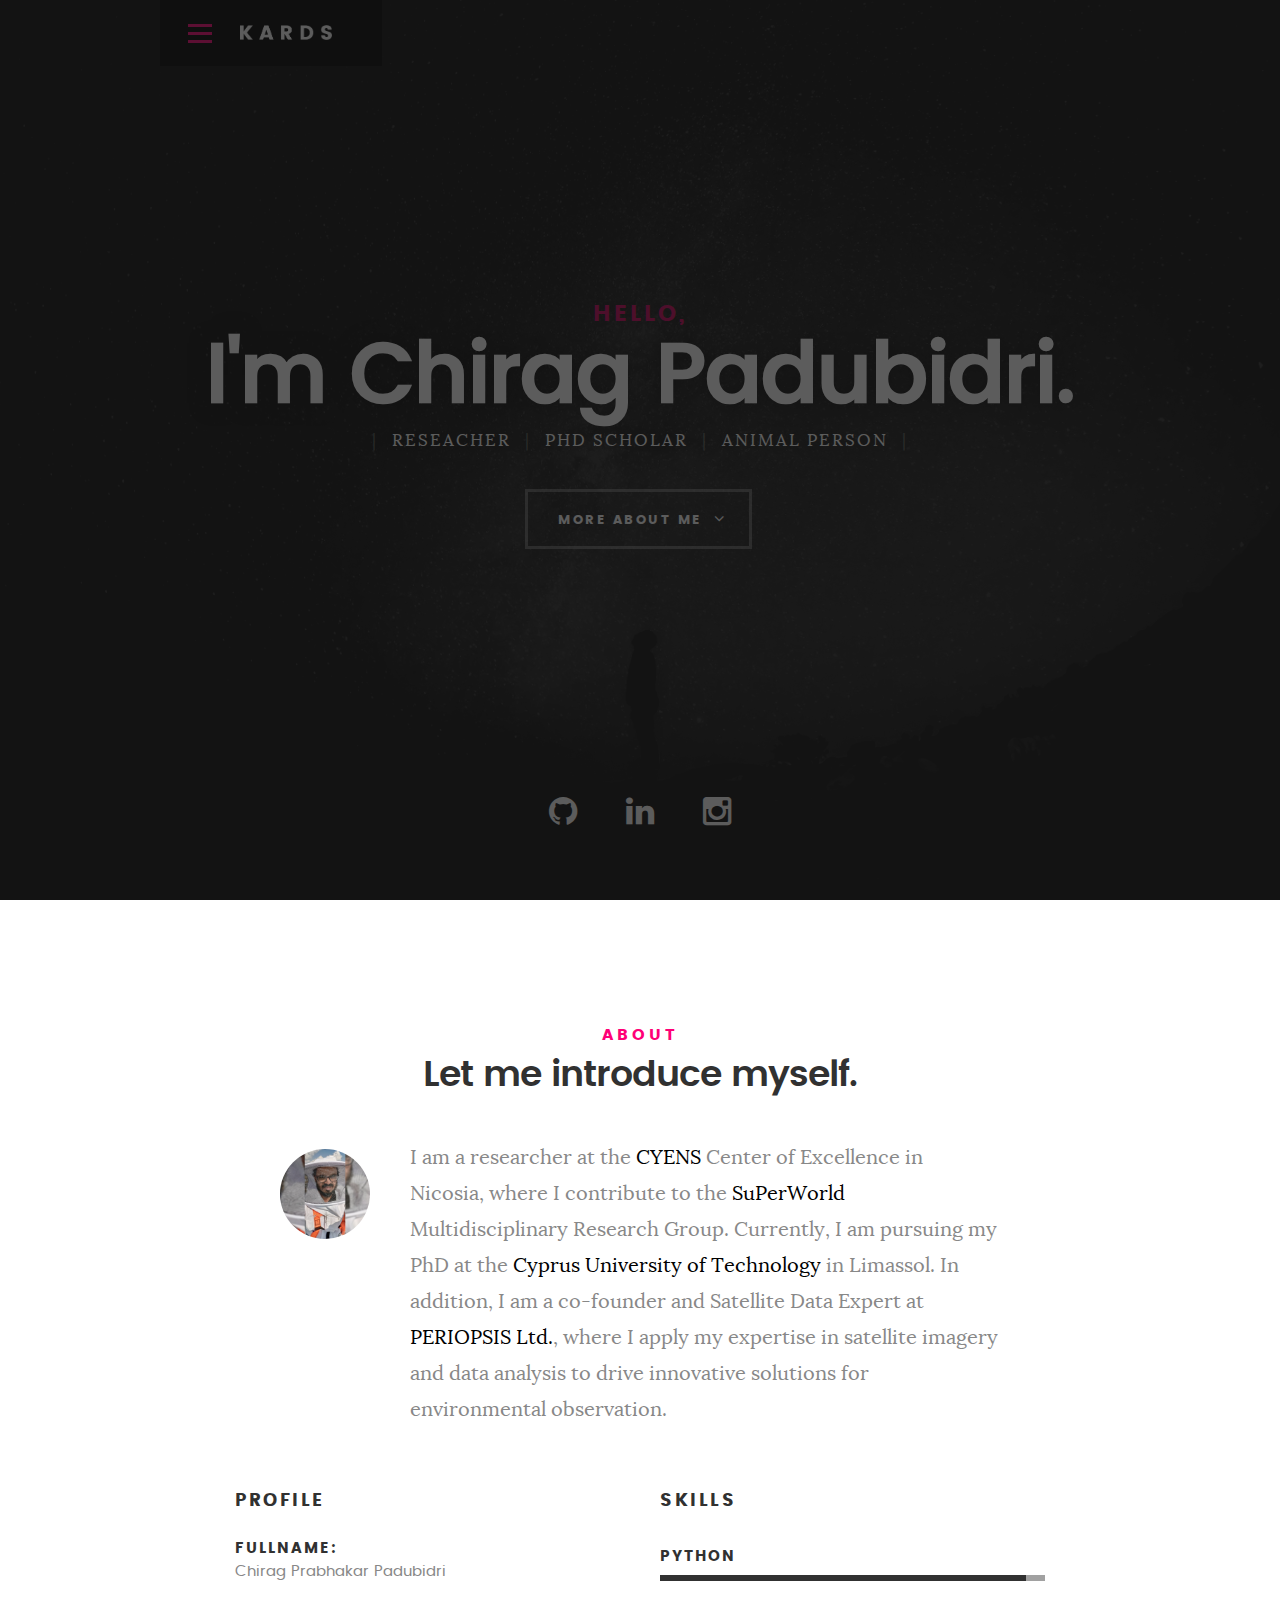
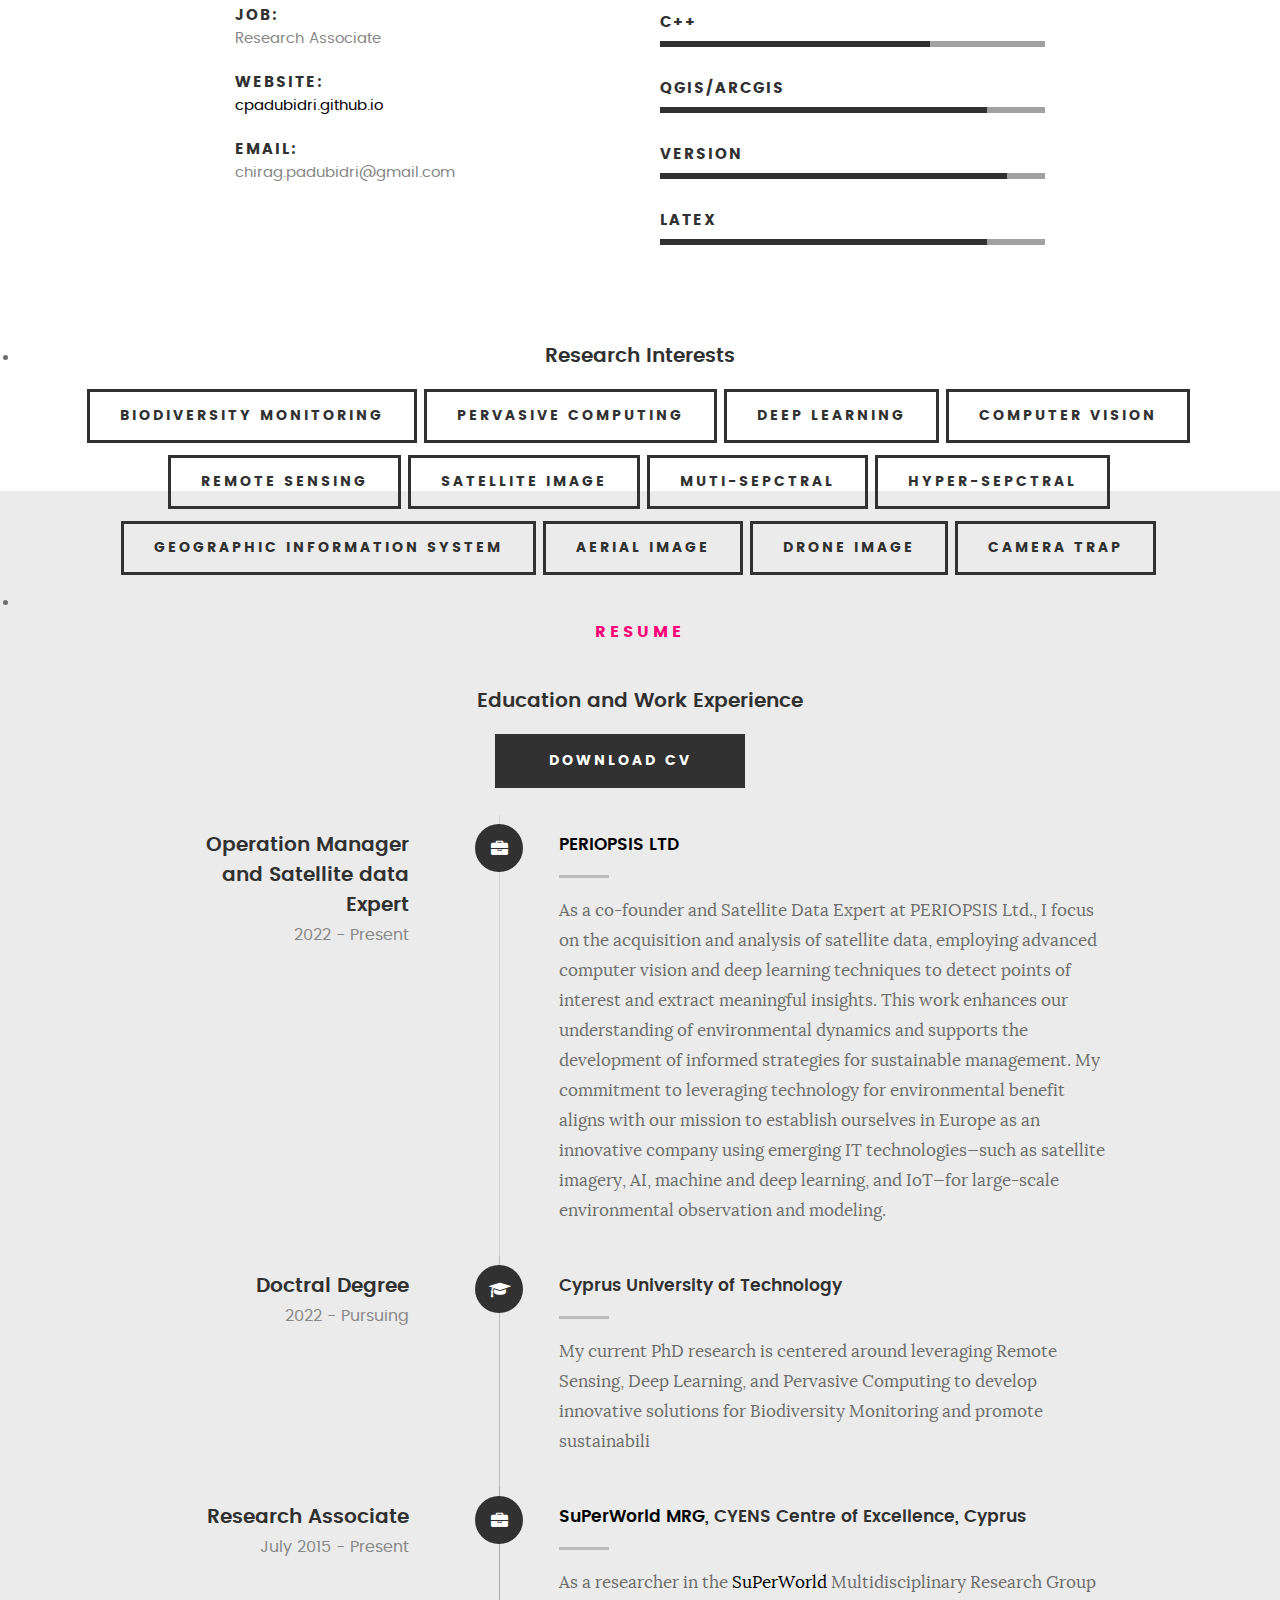
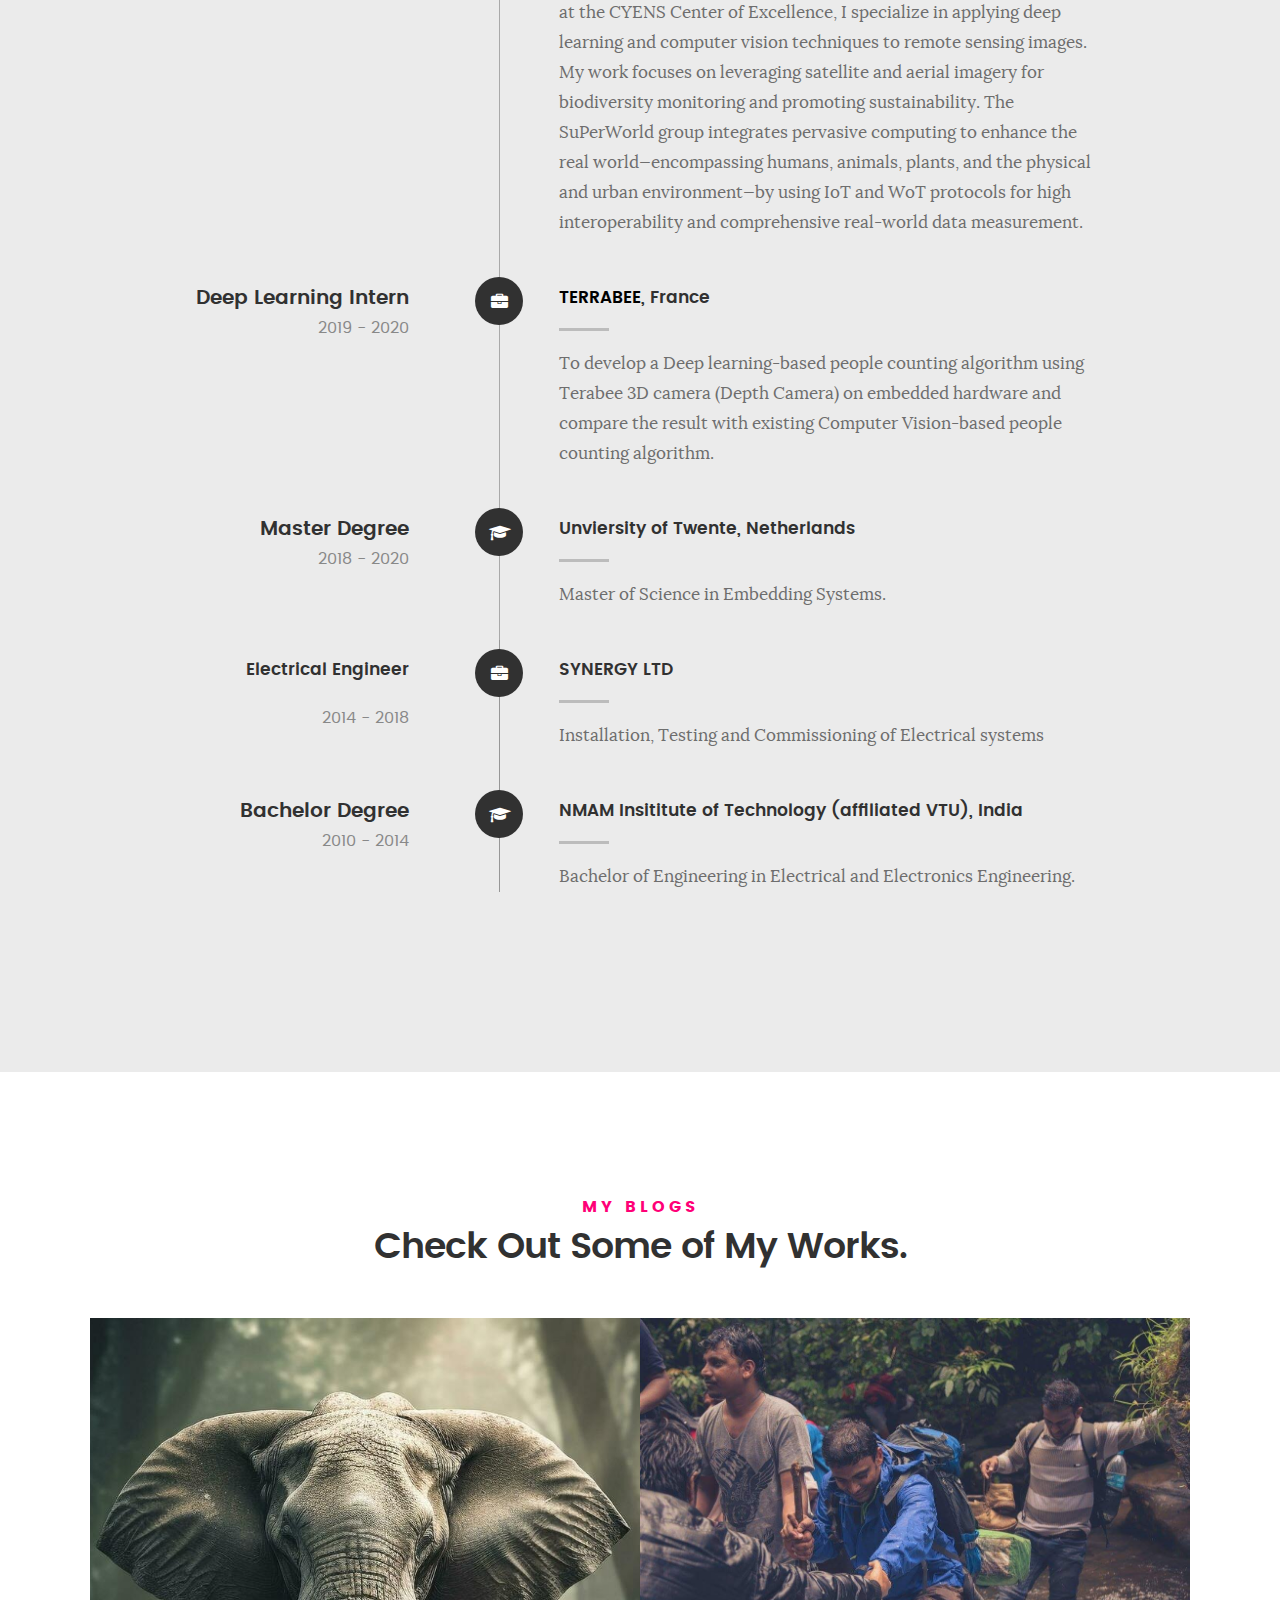
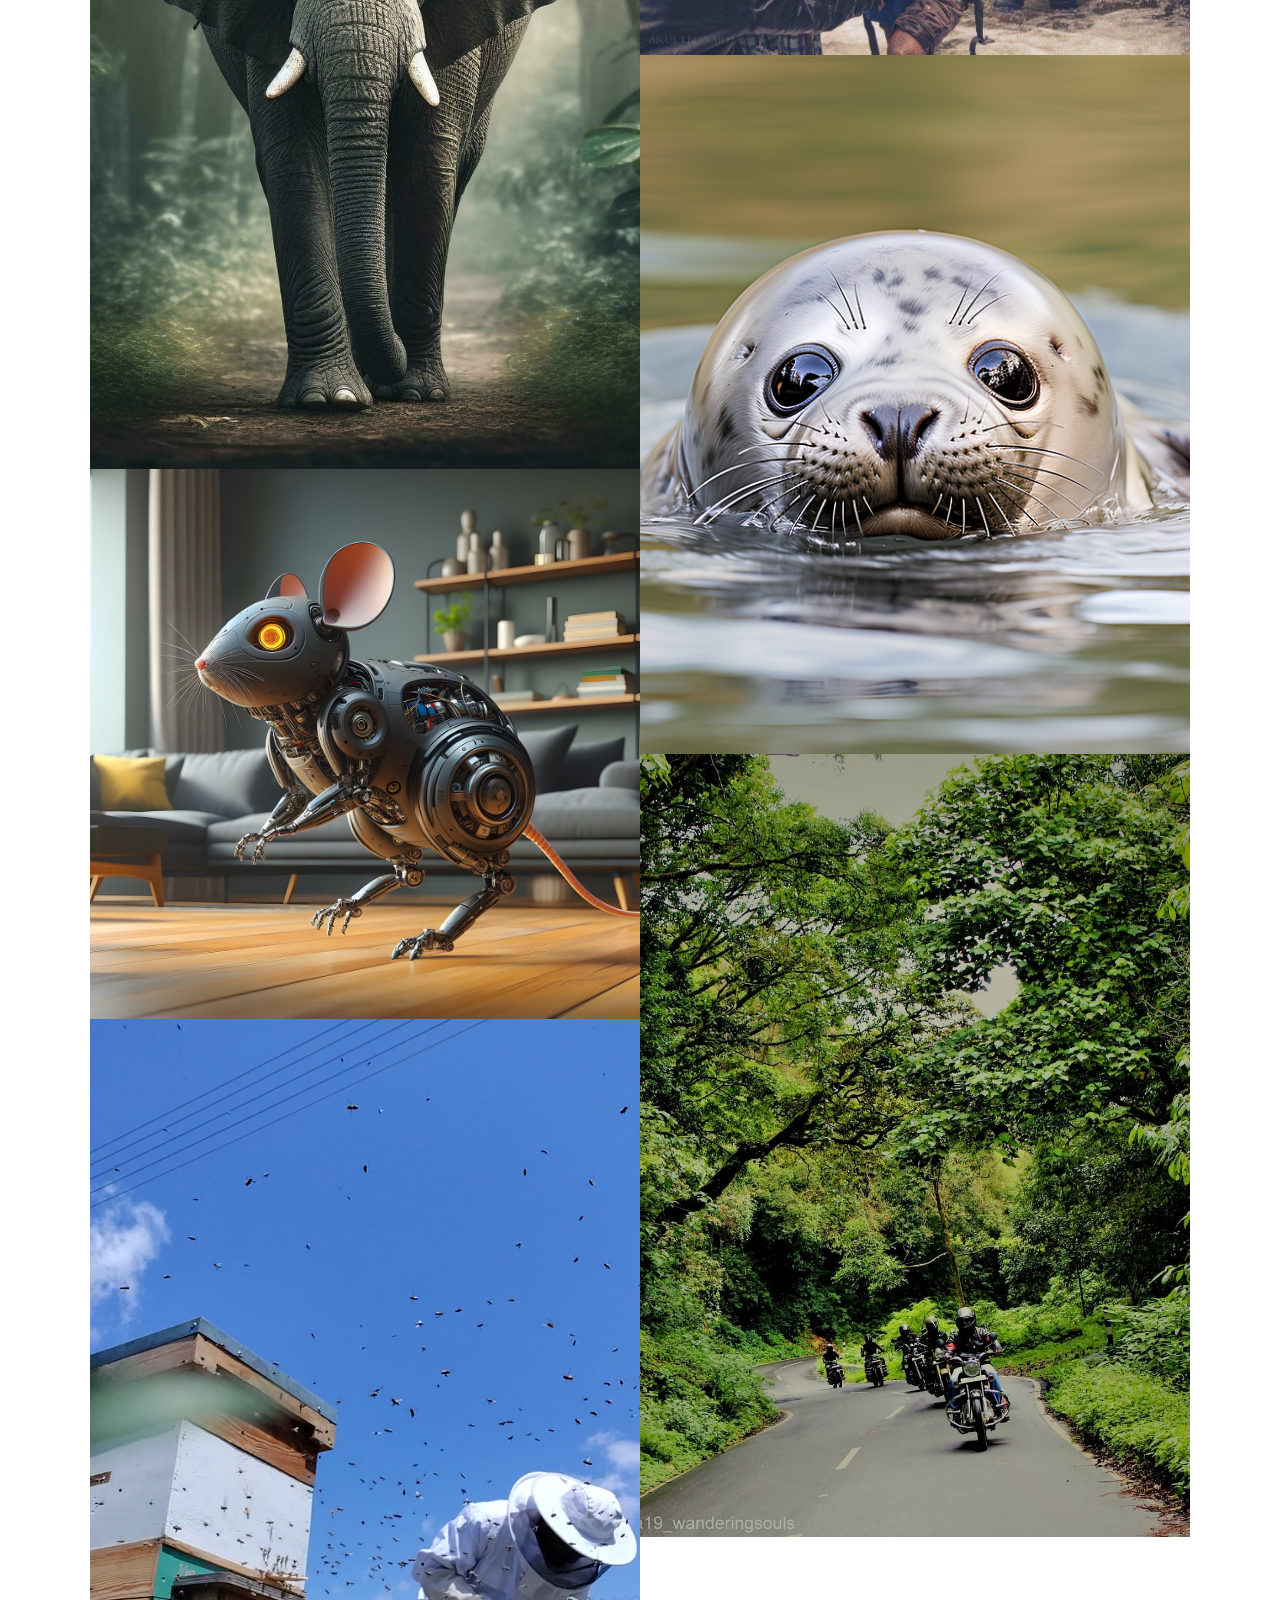
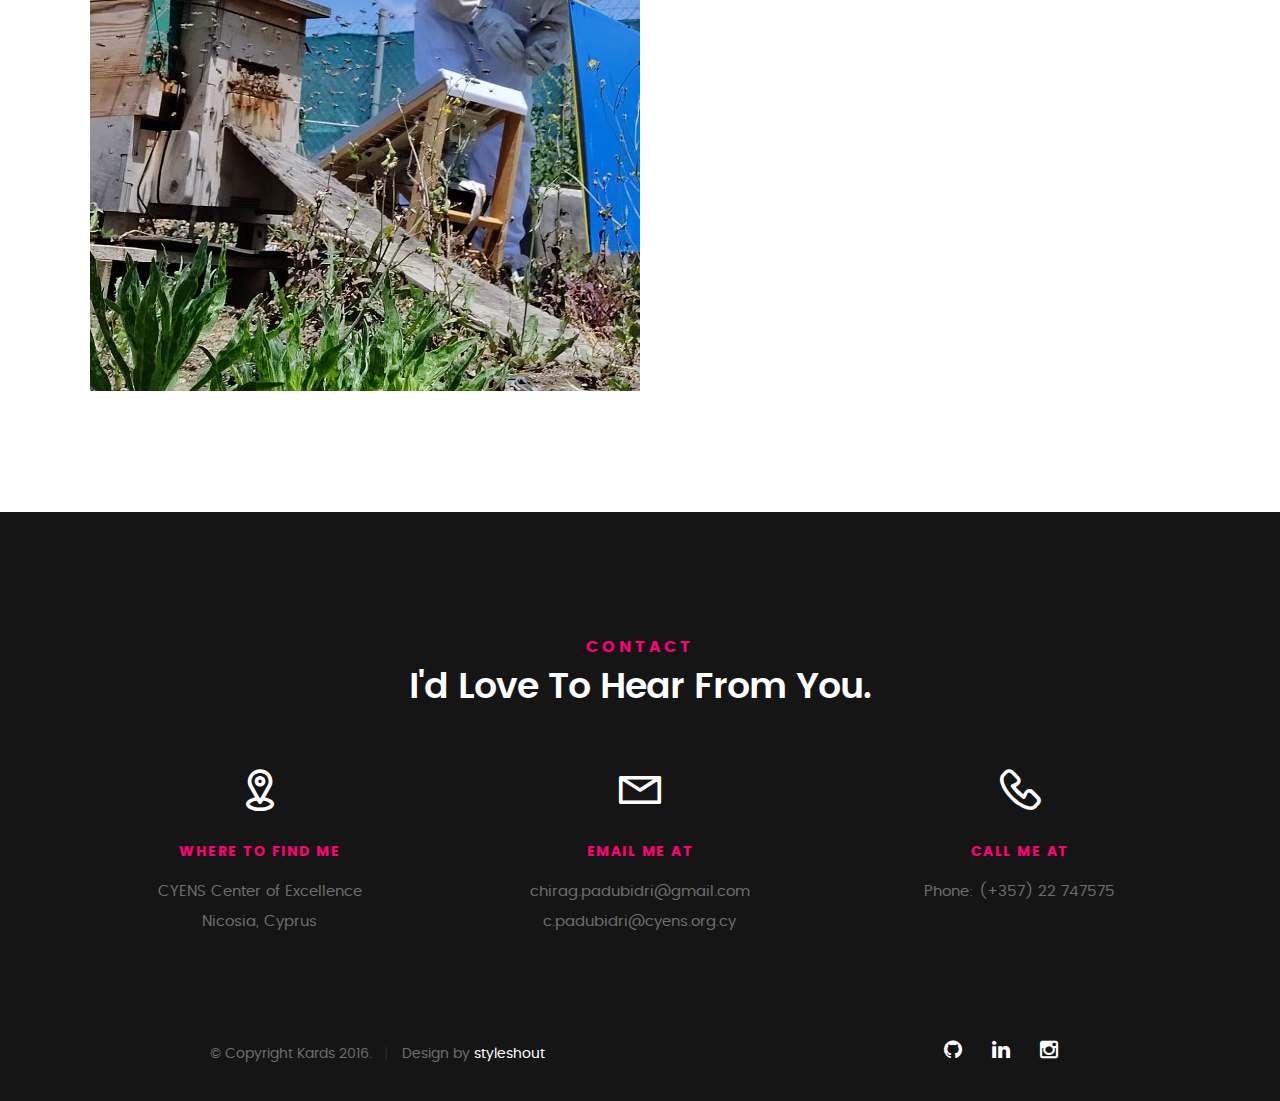
==== index.html @ 2aa9fbaa "Update website url" ====
<!DOCTYPE html>
<!--[if IE 8 ]><html class="no-js oldie ie8" lang="en"> <![endif]-->
<!--[if IE 9 ]><html class="no-js oldie ie9" lang="en"> <![endif]-->
<!--[if (gte IE 9)|!(IE)]><!--><html class="no-js" lang="en"> <!--<![endif]-->
<head>

   <!--- basic page needs
   ================================================== -->
   <meta charset="utf-8">
	<title>Chirag Padubidri</title>
	<meta name="description" content="">  
	<meta name="author" content="">

   <!-- mobile specific metas
   ================================================== -->
	<meta name="viewport" content="width=device-width, initial-scale=1, maximum-scale=1">

 	<!-- CSS
   ================================================== -->
   <link rel="stylesheet" href="css/base.css">  
   <link rel="stylesheet" href="css/main.css">
   <link rel="stylesheet" href="css/vendor.css">     

   <!-- script
   ================================================== -->   
	<script src="js/modernizr.js"></script>
	<script src="js/pace.min.js"></script>

   <!-- favicons
	================================================== -->
	<link rel="icon" type="image/png" href="./images/logos/cpp-tab-1.png">

</head>

<body id="top">

	<!-- header 
   ================================================== -->
   <header>   	
   	<div class="row">

   		<div class="top-bar" >
   			<a class="menu-toggle" href="#"><span>Menu</span></a>

	   		<div class="logo">
		         <a href="index.html">CPP</a>
		      </div>		      

		   	<nav id="main-nav-wrap " >
					<ul class="main-navigation">
						<li class="current"><a class="smoothscroll"  href="#intro" title="">Home</a></li>
						<li><a class="smoothscroll"  href="#about" title="">About</a></li>
						<li><a class="smoothscroll"  href="#resume" title="">Resume</a></li>
						<li><a class="smoothscroll"  href="#portfolio" title="">Blogs</a></li>
						<!-- <li><a class="smoothscroll"  href="#services" title="">Services</a></li>					 -->
						<li><a class="smoothscroll"  href="#contact" title="">Contact</a></li>	
						<!-- <li><a href="styles.html" title="">Style Demo</a></li>				 -->
					</ul>
				</nav>    		
   		</div> <!-- /top-bar --> 
   		
   	</div> <!-- /row --> 		
   </header> <!-- /header -->

	<!-- intro section
   ================================================== -->
   <section id="intro">   

   	<div class="intro-overlay"></div>	

   	<div class="intro-content">
   		<div class="row">

   			<div class="col-twelve">

	   			<h5>Hello,</h5>
	   			<h1>I'm Chirag Padubidri.</h1>

	   			<p class="intro-position">
	   				<span>Reseacher</span>
	   				<span>PhD Scholar</span> 
					<span>Animal Person</span> 
					   <!-- <span>PhD Scholar</span>  -->
	   			</p>

	   			<a class="button stroke smoothscroll" href="#about" title="">More About Me</a>

	   		</div>  
   			
   		</div>   		 		
   	</div> <!-- /intro-content --> 

   	<ul class="intro-social">        
         <li><a href="https://github.com/cpadubidri"><i class="fa fa-github"></i></a></li>
         <li><a href="https://www.linkedin.com/in/chiragppadubidri/"><i class="fa fa-linkedin"></i></a></li>
         <!-- <li><a href="#"><i class="fa fa-twitter"></i></a></li> -->
         <!-- <li><a href="#"><i class="fa fa-dribbble"></i></a></li> -->
         <li><a href="https://www.instagram.com/chirag.padubidri/"><i class="fa fa-instagram"></i></a></li>
      </ul> <!-- /intro-social -->      	

   </section> <!-- /intro -->


   <!-- about section
   ================================================== -->
   <section id="about">  

   	<div class="row section-intro">
   		<div class="col-twelve">

   			<h5>About</h5>
   			<h1>Let me introduce myself.</h1>

   			<div class="intro-info">

   				<img src="images/profile/cpp-photo.jpg" alt="Profile Picture">

   				<!-- <p class="lead">I am a researcher at <a href="https://www.cyens.org.cy">CYENS</a> Center of Excellence, Nicosia in <a href="https://superworld.cyens.org.cy/">SuPerWorld</a> Multidesciplinary Research Group. I am currently doing my PhD at <a href="https://www.cut.ac.cy/faculties/aac/mga/?languageId=1">Cyprus University of Technology</a>, Limassol.</p> -->
				<p class="lead"> I am a researcher at the <a href="https://www.cyens.org.cy">CYENS</a> Center of Excellence in Nicosia, where I contribute to the <a href="https://superworld.cyens.org.cy/">SuPerWorld</a> Multidisciplinary Research Group. Currently, I am pursuing my PhD at the <a href="https://www.cut.ac.cy/faculties/aac/mga/?languageId=1">Cyprus University of Technology</a> in Limassol. In addition, I am a co-founder and Satellite Data Expert at <a href="https://www.periopsis.com/">PERIOPSIS Ltd.</a>, where I apply my expertise in satellite imagery and data analysis to drive innovative solutions for environmental observation.</p>
			</div>   			

   		</div>   		
   	</div> <!-- /section-intro -->

   	<div class="row about-content">

   		<div class="col-six tab-full">

   			<h3>Profile</h3>
   			<!-- <p>Lorem ipsum Qui veniam ut consequat ex ullamco nulla in non ut esse in magna sint minim officia consectetur nisi commodo ea magna pariatur nisi cillum.</p> -->

   			<ul class="info-list">
   				<li>
   					<strong>Fullname:</strong>
   					<span>Chirag Prabhakar Padubidri</span>
   				</li>
   				<!-- <li>
   					<strong>Birth Date:</strong>
   					<span>September 28, 1987</span>
   				</li> -->
   				<li>
   					<strong>Job:</strong>
   					<span>Research Associate</span>
   				</li>
   				<li>
   					<strong>Website:</strong>
   					<span><a href="https://cpadubidri.github.io">cpadubidri.github.io</a> </span>
   				</li>
   				<li>
   					<strong>Email:</strong>
   					<span>chirag.padubidri@gmail.com</span>
   				</li>

   			</ul> <!-- /info-list -->

   		</div>

   		<div class="col-six tab-full">

   			<h3>Skills</h3>
   			<!-- <p>Lorem ipsum Qui veniam ut consequat ex ullamco nulla in non ut esse in magna sint minim officia consectetur nisi commodo ea magna pariatur nisi cillum.</p> -->

				<ul class="skill-bars">
				   <li>
				   	<div class="progress percent95"></div>
				   	<strong>PYTHON</strong>
				   </li>
				   <li>
				   	<div class="progress percent70"></div>
				   	<strong>C++</strong>
				   </li>
				   <li>
				   	<div class="progress percent85"></div>
				   	<strong>QGIS/ARCGIS</strong>
				   </li>
				   <!-- <li>
				   	<div class="progress percent80"></div>
				   	<strong></strong>
				   </li> -->
				   <li>
				   	<div class="progress percent90"></div>
				   	<strong>VERSION</strong>
				   </li>
				   <li>
					<div class="progress percent85"></div>
					<strong>LATEX</strong>
					</li>
					<!-- <li>
					<div class="progress percent75"><span>75%</span></div>
					<strong>BLENDER</strong>
					</li> -->
					<!-- <li>
					<div class="progress percent75"><span>75%</span></div>
					<strong>HTML AND CSS</strong>
					</li> -->
      
				</ul> <!-- /skill-bars -->		

   		</div>

   	</div>
	

 
	
	<div class="col-twelve" style="text-align: center;">
		<li>
		<h3 style="text-align: center;">Research Interests</h3>
		<a href="#" title="Research Interest" class="button stroke smoothscroll">Biodiversity Monitoring</a>
		<a href="#" title="Research Interest" class="button stroke smoothscroll">Pervasive Computing</a>
		<a href="#" title="Research Interest" class="button stroke smoothscroll">Deep learning</a>
		<a href="#" title="Research Interest" class="button stroke smoothscroll">Computer Vision</a>
		<a href="#" title="Research Interest" class="button stroke smoothscroll">Remote Sensing</a>
		<a href="#" title="Research Interest" class="button stroke smoothscroll">Satellite Image</a>
		<a href="#" title="Research Interest" class="button stroke smoothscroll">Muti-Sepctral</a>
		<a href="#" title="Research Interest" class="button stroke smoothscroll">Hyper-Sepctral</a>
		<a href="#" title="Research Interest" class="button stroke smoothscroll">Geographic Information System</a>
		<a href="#" title="Research Interest" class="button stroke smoothscroll">Aerial Image</a>
		<a href="#" title="Research Interest" class="button stroke smoothscroll">Drone Image</a>
		<a href="#" title="Research Interest" class="button stroke smoothscroll">Camera Trap</a>
	</li>
	</div>
	<div class="col-twelve">
		<li>
		<!-- <h3 style="text-align: center;">Research Interests</h3>
		<a href="#" title="Research Interest" class="button stroke smoothscroll">Biodiversity Monitoring</a>
		<a href="#" title="Research Interest" class="button stroke smoothscroll">Pervasive Computing</a>
		<a href="#" title="Research Interest" class="button stroke smoothscroll">Deep learning</a>
		<a href="#" title="Research Interest" class="button stroke smoothscroll">Computer Vision</a>
		<a href="#" title="Research Interest" class="button stroke smoothscroll">Remote Sensing</a>
		<a href="#" title="Research Interest" class="button stroke smoothscroll">Satellite Image</a>
		<a href="#" title="Research Interest" class="button stroke smoothscroll">Muti-Sepctral</a>
		<a href="#" title="Research Interest" class="button stroke smoothscroll">Hyper-Sepctral</a>
		<a href="#" title="Research Interest" class="button stroke smoothscroll">Geographic Information System</a>
		<a href="#" title="Research Interest" class="button stroke smoothscroll">Aerial Image</a>
		<a href="#" title="Research Interest" class="button stroke smoothscroll">Drone Image</a>
		<a href="#" title="Research Interest" class="button stroke smoothscroll">Camera Trap</a> -->
	</li>
	</div> 

   
   
    
   <!-- <section id="research-tags" class="skills">
		<div class="ri-content">
			<div class="section-heading text-center">
				<h2>Research Interests</h2>
				<span class="tag">Biodiversity monitoring</span>
				<span class="tag">Pervasive computing</span>
				<span class="tag">Deep learning</span>
				<span class="tag">Species Distribution Model</span>
				<span class="tag">Remote-sensing</span>
				<span class="tag">Camera trap</span>
			</div>
		</div> -->
	</section>


   <!-- resume Section
   ================================================== -->
	<section id="resume" class="grey-section">


		<div class="row section-intro">
   		<div class="col-twelve">

   			<h5>Resume</h5>
   			<!-- <h1>More of my credentials.</h1> -->

   			<!-- <p class="lead">Lorem ipsum Do commodo in proident enim in dolor cupidatat adipisicing dolore officia nisi aliqua incididunt Ut veniam lorem ipsum Consectetur ut in in eu do.</p> -->

   		</div>   		
   	</div> <!-- /section-intro--> 

   	<div class="row resume-timeline">

   		<div class="col-twelve resume-header">

   			<h3>Education and Work Experience</h3>

   		</div> <!-- /resume-header -->

		   <div class="row button-section">
			<div class="col-twelve">
			 <!-- <h3 style="text-align: center;">Research Interests</h3> -->
				<!-- <a href="#contact" title="Research Interest" class="button stroke smoothscroll">Contact Me</a> -->
				<a href="images/download/cpp_cv.pdf" title="Download CV" class="button button-primary">Download CV</a>
			</div>   		
		</div>

   		<div class="col-twelve">

			<div class="timeline-wrap">

				<div class="timeline-block">

					<div class="timeline-ico">
						<i class="fa fa-briefcase"></i>
					</div>

					<div class="timeline-header">
						<h3>Operation Manager and Satellite data Expert</h3>
						<p>2022 - Present</p>
					</div>

					<div class="timeline-content">
						<h4><a href="www.periopsis.com">PERIOPSIS LTD</a></h4>
						<p>As a co-founder and Satellite Data Expert at PERIOPSIS Ltd., I focus on the acquisition and analysis of satellite data, employing advanced computer vision and deep learning techniques to detect points of interest and extract meaningful insights. This work enhances our understanding of environmental dynamics and supports the development of informed strategies for sustainable management. My commitment to leveraging technology for environmental benefit aligns with our mission to establish ourselves in Europe as an innovative company using emerging IT technologies—such as satellite imagery, AI, machine and deep learning, and IoT—for large-scale environmental observation and modeling. </p>
					</div>

				</div> <!-- /timeline-block -->

			<div class="timeline-wrap">

				<div class="timeline-block">

					<div class="timeline-ico">
						<i class="fa fa-graduation-cap"></i>
					</div>

					<div class="timeline-header">
						<h3>Doctral Degree </h3>
						<p>2022 - Pursuing</p>
					</div>

					<div class="timeline-content">
						<h4>Cyprus University of Technology</h4>
						<p>My current PhD research is centered around leveraging Remote Sensing, Deep Learning, and Pervasive Computing to develop innovative solutions for Biodiversity Monitoring and promote sustainabili </p>
					</div>

				</div> <!-- /timeline-block -->

   			<div class="timeline-wrap">

   				<div class="timeline-block">

	   				<div class="timeline-ico">
	   					<i class="fa fa-briefcase"></i>
	   				</div>

	   				<div class="timeline-header">
	   					<h3>Research Associate </h3>
	   					<p>July 2015 - Present</p>
	   				</div>

	   				<div class="timeline-content">
						<h4><a href="https://superworld.cyens.org.cy/">SuPerWorld MRG</a>, CYENS Centre of Excellence, Cyprus</h4>
	   					<p>As a researcher in the <a href="https://superworld.cyens.org.cy/">SuPerWorld</a> Multidisciplinary Research Group at the CYENS Center of Excellence, I specialize in applying deep learning and computer vision techniques to remote sensing images. My work focuses on leveraging satellite and aerial imagery for biodiversity monitoring and promoting sustainability. The SuPerWorld group integrates pervasive computing to enhance the real world—encompassing humans, animals, plants, and the physical and urban environment—by using IoT and WoT protocols for high interoperability and comprehensive real-world data measurement.</p>
	   				</div>

	   			</div> <!-- /timeline-block -->

	   			<div class="timeline-block">

	   				<div class="timeline-ico">
	   					<i class="fa fa-briefcase"></i>
	   				</div>

	   				<div class="timeline-header">
	   					<h3> Deep Learning Intern</h3>
	   					<p>2019 - 2020</p>
	   				</div>

	   				<div class="timeline-content">
	   					<h4><a href="https://www.terabee.com/">TERRABEE</a>, France </h4>
	   					<p>To develop a Deep learning-based people counting algorithm using Terabee 3D camera (Depth Camera) on embedded hardware and compare the result with existing Computer Vision-based people counting algorithm.</p>
	   				</div>

	   			</div> <!-- /timeline-block -->

				   <div class="timeline-block">

					<div class="timeline-ico">
						<i class="fa fa-graduation-cap"></i>
					</div>

					<div class="timeline-header">
						<h3>Master Degree</h3>
						<p>2018 - 2020</p>
					</div>

					<div class="timeline-content">
						<h4>Unviersity of Twente, Netherlands</h4>
						<p>Master of Science in Embedding Systems.</p>
					</div>

				</div> <!-- /timeline-block -->

				<div class="timeline-wrap">

					<div class="timeline-block">
 
						<div class="timeline-ico">
							<i class="fa fa-briefcase"></i>
						</div>
 
						<div class="timeline-header">
							<h4>Electrical Engineer</h4>
	   						<p>2014 - 2018</p>
						</div>
 
						<div class="timeline-content">
							<h4>SYNERGY LTD</h4>
							<p>Installation, Testing and Commissioning of Electrical systems</p>
						</div>
 
					</div> <!-- /timeline-block -->

	   			<div class="timeline-block">

	   				<div class="timeline-ico">
	   					<i class="fa fa-graduation-cap"></i>
	   				</div>

	   				<div class="timeline-header">
						<h3>Bachelor Degree</h3>
						<p>2010 - 2014</p>
					</div>

	   				<div class="timeline-content">
						<h4>NMAM Insititute of Technology (affiliated VTU), India</h4>
						<p>Bachelor of Engineering in Electrical and Electronics Engineering.</p>
					</div>

	   			</div> <!-- /timeline-block -->

				

   			</div> <!-- /timeline-wrap -->   			

   		</div> <!-- /col-twelve -->
   		
   	</div> <!-- /resume-timeline -->
   	
		
	</section> 


	<!-- Portfolio Section
   ================================================== -->
	<section id="portfolio">

		<div class="row section-intro">
   		<div class="col-twelve">

   			<h5>My Blogs</h5>
   			<h1>Check Out Some of My Works.</h1>

   			<!-- <p class="lead">.</p> -->

   		</div>   		
   	</div> <!-- /section-intro--> 

   	<div class="row portfolio-content">

   		<div class="col-twelve">

   			<!-- portfolio-wrapper -->
	         <div id="folio-wrapper" class="block-1-2 block-mob-full stack">

	         	<div class="bgrid folio-item">
	               <div class="item-wrap">
	               	<img src="blog/african-elephant-counting/images/elephant-ai-gen-ver.jpg" alt="ele-count">
	                  <a href="#modal-01" class="overlay">	                  	           
	                     <div class="folio-item-table">
	                     	<div class="folio-item-cell">
		     					       <h3 class="folio-title">Elephant Counting</h3>	     					    
		     					    	 <span class="folio-types">
		     					       	  Research | Deep Learning | Remote Sensing
		     					       </span>
		     					   </div>	                      	
	                     </div>                    
	                  </a>
	               </div>	               
	        		</div> <!-- /folio-item -->

	        		<div class="bgrid folio-item">
	               <div class="item-wrap">
	               	<img src="blog/bandaje-trek/image/bandaje-trek1.jpg" alt="bandaje-trek">
	               	<a href="#modal-02" class="overlay">              		                  
	                     <div class="folio-item-table">
	                     	<div class="folio-item-cell">
	                     		<h3 class="folio-title">Bandaje Trek</h3>	     					    
		     					    	<span class="folio-types">
		     					       	  Outdoor | Trek | Mansoon | Western Ghats
		     					      </span>		     		
		     					   </div> 	                      	
	                     </div>                    
	                  </a>
	               </div>
	        		</div> <!-- /folio-item -->

	            <div class="bgrid folio-item">
	               <div class="item-wrap">
	               	<img src="blog/steller-sealion-counting/images/sealion-imgs-zoom.png"alt="Clouds">
	                  <a href="#modal-03" class="overlay">             		                  
	                     <div class="folio-item-table">
	                     	<div class="folio-item-cell">
	                     		<h3 class="folio-title">Sealion Counting</h3>	     					    
		     					    	<span class="folio-types">
											Research | Deep Learning | Remote Sensing
		     					      </span>		     		
		     					   </div> 	                      	
	                     </div>                    
	                  </a>
	               </div>
	        		</div> <!-- /folio-item -->

	            <div class="bgrid folio-item">
	               <div class="item-wrap">
	               	<img src="blog/spyce/images/robo-mice.jpg" alt="spyce">
	                  <a href="#modal-04" class="overlay">                  	                 
	                     <div class="folio-item-table">
	                     	<div class="folio-item-cell">
	                     		<h3 class="folio-title">SPY-miCE [SPYCE]</h3>	     					    
		     					    	<span class="folio-types">
											Research | IOT | Camera Trap
		     					      </span>		     		
		     					   </div>  	                      	
	                     </div>                    
	                  </a>
	               </div>
	        		</div> <!-- /folio-item -->     

	        		<div class="bgrid folio-item">
	               <div class="item-wrap">
	               	<img src="blog/valparai-ride/valparai-ride.jpg" alt="valparai-ride">
	                  <a href="#modal-05" class="overlay">             		                  
	                     <div class="folio-item-table">
	                     	<div class="folio-item-cell">
	                     		<h3 class="folio-title">Valparai Ride</h3>	     					    
		     					    	<span class="folio-types">
		     					       	  Outdoor | Bike Ride | Western Ghats
		     					      </span>		     		
		     					   </div> 	                      	
	                     </div>                    
	                  </a>
	               </div>
	        		</div> <!-- /folio-item -->

	            <div class="bgrid folio-item">
	               <div class="item-wrap">
	               	<img src="blog/behive-project/images/temvria1.jpg" alt="Beehive">
	                  <a href="#modal-06" class="overlay">
	                     <div class="folio-item-table">
	                     	<div class="folio-item-cell">
	                     		<h3 class="folio-title">Smart Beehive</h3>	     					    
		     					    	<span class="folio-types">
		     					       	  Research | IOT | Deep Learning | Camera Trap
		     					      </span>		     		
		     					   </div>	                      	
	                     </div>                    
	                  </a>
	               </div>
	        		</div> <!-- /folio-item -->   

	            <!-- modal popups - begin
	            ============================================================= -->
	            <div id="modal-01" class="popup-modal slider mfp-hide">	

				     	<div class="media">
				     		<img src="blog/african-elephant-counting/images/elephant-ai-gen.jpg" alt="" />
				     	</div>      	

					   <div class="description-box">
					      <h4>Elephant Counting using Aerial Images</h4>		      
					      <p>Discover how modern technology and deep learning are revolutionizing elephant conservation by accurately counting these majestic creatures from the sky.</p>

					      <div class="categories"> Aerial Images | Deep Learning | Gaussian Normal Distribution</div>			               
					   </div>

			         <div class="link-box">
			            <a href="blog/african-elephant-counting/counting-elephant.html">READ</a>
					      <a href="#" class="popup-modal-dismiss">Close</a>
			         </div>		      

				   </div> <!-- /modal-01 -->

				   <div id="modal-02" class="popup-modal slider mfp-hide">	

				     	<div class="media">
				     		<img src="blog/bandaje-trek/image/bandaje-trek1.jpg" alt="" />
				     	</div>      	

					   <div class="description-box">
					      <h4>Bandaje Trek</h4>		      
					      <p>add descroption</p>

					      <div class="categories">Outdoor | Trek | Mansoon | Western Ghats</div>			               
					   </div>

			         <div class="link-box">
			            <a href="blog/wip-page/wip.html">Details</a>
					      <a href="#" class="popup-modal-dismiss">Close</a>
			         </div>		      

				   </div> <!-- /modal-02 -->

				   <div id="modal-03" class="popup-modal slider mfp-hide">	

				     	<div class="media">
				     		<img src="blog/steller-sealion-counting/images/sealion-imgs.png" alt="steller-sealion-counting" />
				     	</div>      	

					   <div class="description-box">
					      <h4>Sealion Counting</h4>		      
					      <p>Discover how modern technology and deep learning are revolutionizing selions conservation by accurately counting these majestic creatures from the sky.</p>

					      <div class="categories">Aerial Images | Deep Learning | Gaussian Normal Distribution</div>			               
					   </div>

			         <div class="link-box">
			            <a href="blog/wip-page/wip.html">Details</a>
					      <a href="#" class="popup-modal-dismiss">Close</a>
			         </div>		      

				   </div> <!-- /modal-03 -->

				   <div id="modal-04" class="popup-modal slider mfp-hide">	

				     	<div class="media">
				     		<img src="blog/spyce/images/robo-mice.jpg" alt="spyce" />
				     	</div>      	

					   <div class="description-box">
					      <h4>SYP-CE</h4>		      
					      <p>The MED4PEST Project aims to develop ecologically-based rodent management methods for Mediterranean countries, shifting from synthetic to biological pest control. Utilizing advanced technologies like the Raspberry Pi 4, night vision cameras, ultrasound microphones, and various sensors, the project collects crucial environmental data to enhance sustainable farming and ecosystem health.</p>

					      <div class="categories">Research | IOT | Camera Trap</div>			               
					   </div>

			         <div class="link-box">
			            <a href="blog/wip-page/wip.html">Details</a>
					      <a href="#" class="popup-modal-dismiss">Close</a>
			         </div>		      

				   </div> <!-- /modal-04 -->

				   <div id="modal-05" class="popup-modal slider mfp-hide">	

				     	<div class="media">
				     		<img src="blog/valparai-ride/valparai-ride.jpg" alt="" />
				     	</div>      	

					   <div class="description-box">
					      <h4>Valparai Ride</h4>		      
					      <p>Add desciption.</p>

					      <div class="categories">Outdoor | Bike Ride | Western Ghats</div>			               
					   </div>

			         <div class="link-box">
			            <a href="blog/wip-page/wip.html">Details</a>
					      <a href="#" class="popup-modal-dismiss">Close</a>
			         </div>		      

				   </div> <!-- /modal-05 -->

				   <div id="modal-06" class="popup-modal slider mfp-hide">	

				     	<div class="media">
				     		<img src="blog/behive-project/images/smart-hive.jpg" alt="beehive" />
				     	</div>      	

					   <div class="description-box">
					      <h4>Beehive</h4>		      
					      <p>This project aims to enhance bee population health using advanced sensing and computer vision technologies to monitor hive conditions and environmental factors in real-time. By correlating bee behavior with environmental data, it seeks to identify optimal hive placements and quickly address threats, ultimately supporting beekeepers and mitigating climate change impacts on biodiversity.</p>

					      <div class="categories">Research | IOT | Deep Learning | Camera Trap</div>			               
					   </div>

			         <div class="link-box">
			            <a href="blog/wip-page/wip.html">Details</a>
					      <a href="#" class="popup-modal-dismiss">Close</a>
			         </div>		      

				   </div> <!-- /modal-06 -->


				   <!-- modal popups - end
	            ============================================================= -->

	         </div> <!-- /portfolio-wrapper --> 

   		</div>  <!-- /twelve -->   

   	</div> <!-- /portfolio-content --> 
		
	</section> <!-- /portfolio --> 


	<!-- CTA Section
   ================================================== -->
	<!-- <section id="cta" class="grey-section">

   	<div class="row cta-content">

   		<div class="col-twelve section-ads">  

	     		<h2 class="h01"><a href="http://www.dreamhost.com/r.cgi?287326|STYLESHOUT">Styleshout Recommends Dreamhost.</a></h2>

		      <p class="lead">
		      Looking for an awesome and reliable webhosting? Try <a href="http://www.dreamhost.com/r.cgi?287326|STYLESHOUT"><span>DreamHost</span></a>.
				Get <span>$50 off</span> when you sign up with the promocode <span>styleshout</span>. 
				Simply type	the promocode in the box labeled “Promo Code” when placing your order. -->	
				<!-- </p>

				<div class="action">
			      <a class="button button-primary large" href="http://www.dreamhost.com/r.cgi?287326|STYLESHOUT">Sign Up Now</a>
		      </div>		     	

   		</div>

   	</div>  /cta-content -->

   <!-- </section> /cta  --> 

	
	<!-- services Section
   ================================================== -->
	<!-- <section id="services">

		<div class="overlay"></div>

		<div class="row section-intro">
   		<div class="col-twelve">

   			<h5>Services</h5>
   			<h1>What Can I Do For You?</h1>

   			<p class="lead">Lorem ipsum Do commodo in proident enim in dolor cupidatat adipisicing dolore officia nisi aliqua incididunt Ut veniam lorem ipsum Consectetur ut in in eu do.</p>

   		</div>   		
   	</div> 

   	<div class="row services-content">

   		<div id="owl-slider" class="owl-carousel services-list">

	      	<div class="service">	

	      		<span class="icon"><i class="icon-earth"></i></span>            

	            <div class="service-content">	

	            	 <h3>Webdesign</h3>

		            <p class="desc">Sed ut perspiciatis unde omnis iste natus error sit voluptatem accusantium doloremque laudantium, totam rem aperiam, eaque ipsa quae ab illo inventore veritatis et quasi architecto beatae vitae dicta sunt explicabo. Nemo enim ipsam voluptatem quia voluptas sit aspernatur aut odit aut fugit.
	         		</p>
	         		
	         	</div> 	         	 

				</div> 

				<div class="service">	

					<span class="icon"><i class="icon-window"></i></span>                          

	            <div class="service-content">	

	            	<h3>Web Development</h3>  

		            <p class="desc">Sed ut perspiciatis unde omnis iste natus error sit voluptatem accusantium doloremque laudantium, totam rem aperiam, eaque ipsa quae ab illo inventore veritatis et quasi architecto beatae vitae dicta sunt explicabo. Nemo enim ipsam voluptatem quia voluptas sit aspernatur aut odit aut fugit.
	         		</p>

	            </div>	                          

			   </div> 

			   <div class="service">

			   	<span class="icon"><i class="icon-paint-brush"></i></span>		            

	            <div class="service-content">

	            	<h3>Branding</h3>

		            <p class="desc">Sed ut perspiciatis unde omnis iste natus error sit voluptatem accusantium doloremque laudantium, totam rem aperiam, eaque ipsa quae ab illo inventore veritatis et quasi architecto beatae vitae dicta sunt explicabo. Nemo enim ipsam voluptatem quia voluptas sit aspernatur aut odit aut fugit.
	        			</p> 

	            </div> 	            	               

			   </div> 

				<div class="service">

					<span class="icon"><i class="icon-toggles"></i></span>	              

	            <div class="service-content">

	            	<h3>UI/UX Design</h3>

		            <p class="desc">Sed ut perspiciatis unde omnis iste natus error sit voluptatem accusantium doloremque laudantium, totam rem aperiam, eaque ipsa quae ab illo inventore veritatis et quasi architecto beatae vitae dicta sunt explicabo. Nemo enim ipsam voluptatem quia voluptas sit aspernatur aut odit aut fugit.
	         		</p> 
	         		
	            </div>                

				</div> 

			   <div class="service">

			   	<span class="icon"><i class="icon-image"></i></span>	            

	            <div class="service-content">

	            	<h3>Graphics Design</h3>

		            <p class="desc">Sed ut perspiciatis unde omnis iste natus error sit voluptatem accusantium doloremque laudantium, totam rem aperiam, eaque ipsa quae ab illo inventore veritatis et quasi architecto beatae vitae dicta sunt explicabo. Nemo enim ipsam voluptatem quia voluptas sit aspernatur aut odit aut fugit.
	        			</p> 

	            </div>	               

			   </div> 

			   <div class="service">

			   	<span class="icon"><i class="icon-chat"></i></span>	   	           

	            <div class="service-content">

	            	 <h3>Consultancy</h3>

		            <p class="desc">Sed ut perspiciatis unde omnis iste natus error sit voluptatem accusantium doloremque laudantium, totam rem aperiam, eaque ipsa quae ab illo inventore veritatis et quasi architecto beatae vitae dicta sunt explicabo. Nemo enim ipsam voluptatem quia voluptas sit aspernatur aut odit aut fugit.
	        			</p> 
	        			
	            </div>	               

			   </div> 

	      </div> 
   		
   	</div>  -->
		
	<!-- </section>	 -->


	<!-- stats Section
   ================================================== -->
	<!-- <section id="stats" class="count-up">

		<div class="row">
			<div class="col-twelve">

				<div class="block-1-6 block-s-1-3 block-tab-1-2 block-mob-full stats-list">

					<div class="bgrid stat">

						<div class="icon-part">
							<i class="icon-pencil-ruler"></i>
						</div>

						<h3 class="stat-count">
							1500
						</h3>

						<h5 class="stat-title">
							Projects Completed
						</h5>

					</div> 				

					<div class="bgrid stat">

						<div class="icon-part">
							<i class="icon-users"></i>
						</div>

						<h3 class="stat-count">
							900
						</h3>

						<h5 class="stat-title">
							Happy Clients
						</h5>

					</div> 

					<div class="bgrid stat">

						<div class="icon-part">
							<i class="icon-badge"></i>
						</div>

						<h3 class="stat-count">
							200
						</h3>

						<h5 class="stat-title">
							Awards Received
						</h5>

					</div> 								

					<div class="bgrid stat">

						<div class="icon-part">
							<i class="icon-light-bulb"></i>
						</div>

						<h3 class="stat-count">
							120
						</h3>

						<h5 class="stat-title">
							Crazy Ideas
						</h5>

					</div> 

					<div class="bgrid stat">

						<div class="icon-part">
							<i class="icon-cup"></i>
						</div>

						<h3 class="stat-count">
							1500
						</h3>

						<h5 class="stat-title">
							Coffee Cups
						</h5>

					</div> 

					<div class="bgrid stat">

						<div class="icon-part">
							<i class="icon-clock"></i>
						</div>

						<h3 class="stat-count">
							7200
						</h3>

						<h5 class="stat-title">
							Hours
						</h5>

					</div> 

				</div> 

			</div> 
		</div> 

	</section> -->

	
   <!-- contact
   ================================================== -->
	<section id="contact">

		<div class="row section-intro">
   		<div class="col-twelve">

   			<h5>Contact</h5>
   			<h1>I'd Love To Hear From You.</h1>

   			<!-- <p class="lead">Lorem ipsum Do commodo in proident enim in dolor cupidatat adipisicing dolore officia nisi aliqua incididunt Ut veniam lorem ipsum Consectetur ut in in eu do.</p> -->

   		</div> 
   	</div> 

   	<!-- <div class="row contact-form">

   		<div class="col-twelve">

            <form name="contactForm" id="contactForm" method="post" action="">
      			<fieldset>

                  <div class="form-field">
 						   <input name="contactName" type="text" id="contactName" placeholder="Name" value="" minlength="2" required="">
                  </div>
                  <div class="form-field">
	      			   <input name="contactEmail" type="email" id="contactEmail" placeholder="Email" value="" required="">
	               </div>
                  <div class="form-field">
	     				   <input name="contactSubject" type="text" id="contactSubject" placeholder="Subject" value="">
	               </div>                       
                  <div class="form-field">
	                 	<textarea name="contactMessage" id="contactMessage" placeholder="message" rows="10" cols="50" required=""></textarea>
	               </div>                      
                 <div class="form-field">
                     <button class="submitform">Submit</button>
                     <div id="submit-loader">
                        <div class="text-loader">Sending...</div>                             
       				      <div class="s-loader">
								  	<div class="bounce1"></div>
								  	<div class="bounce2"></div>
								  	<div class="bounce3"></div>
								</div>
							</div>
                  </div>

      			</fieldset>
      		</form> 


            <div id="message-warning">            	
            </div>            
      		<div id="message-success">
               <i class="fa fa-check"></i>Your message was sent, thank you!<br>
      		</div>

         </div> 
   		
   	</div>  -->

   	<div class="row contact-info">

   		<div class="col-four tab-full">

   			<div class="icon">
   				<i class="icon-pin"></i>
   			</div>

   			<h5>Where to find me</h5>

   			<p>
            CYENS Center of Excellence<br>
            Nicosia, Cyprus<br>
            <!-- 94043 US -->
            </p>

   		</div>

   		<div class="col-four tab-full collapse">

   			<div class="icon">
   				<i class="icon-mail"></i>
   			</div>

   			<h5>Email Me At</h5>

   			<p>chirag.padubidri@gmail.com<br>
			   	c.padubidri@cyens.org.cy			     
			   </p>

   		</div>

   		<div class="col-four tab-full">

   			<div class="icon">
   				<i class="icon-phone"></i>
   			</div>

   			<h5>Call Me At</h5>

   			<p>Phone: (+357) 22 747575<br>
			   </p>

   		</div>
   		
   	</div> <!-- /contact-info -->
		
	</section> <!-- /contact -->


   <!-- footer
   ================================================== -->

   <footer>
     	<div class="row">

     		<div class="col-six tab-full pull-right social">

     			<ul class="footer-social">        
			      <li><a href="https://github.com/cpadubidri"><i class="fa fa-github"></i></a></li>
			      <li><a href="https://www.linkedin.com/in/chiragppadubidri/"><i class="fa fa-linkedin"></i></a></li>
			      <!-- <li><a href="#"><i class="fa fa-twitter"></i></a></li> -->
			      <!-- <li><a href="#"><i class="fa fa-dribbble"></i></a></li> -->
			      <li><a href="https://www.instagram.com/chirag.padubidri/"><i class="fa fa-instagram"></i></a></li>
			   </ul> 
	      		
	      </div>

      	<div class="col-six tab-full">
	      	<div class="copyright">
		        	<span>© Copyright Kards 2016.</span> 
		        	<span>Design by <a href="http://www.styleshout.com/">styleshout</a></span>	         	
		         </div>		                  
	      	</div>

	      	<div id="go-top">
		         <a class="smoothscroll" title="Back to Top" href="#top"><i class="fa fa-long-arrow-up"></i></a>
		      </div>

      	</div> <!-- /row -->     	
   </footer>  

   <div id="preloader"> 
    	<div id="loader"></div>
   </div> 

   <!-- Java Script
   ================================================== --> 
   <script src="js/jquery-2.1.3.min.js"></script>
   <script src="js/plugins.js"></script>
   <script src="js/main.js"></script>

</body>

</html>
---- css/base.css ----
/**
 * =================================================================== 
 *
 *  Kards v1.0 Base Stylesheet
 *  url: styleshout.com
 *  03-01-2016
 *  ------------------------------------------------------------------
 *  TOC:
 *  01. reset
 *  02. basic/base setup styles
 *  03. grid
 *  04. MISC
 *
 * =================================================================== 
 */

/** 
 * ===================================================================
 * 01. reset - normalize.css v3.0.2 | MIT License | git.io/normalize
 *
 * ------------------------------------------------------------------- 
 */
html {
	font-family: sans-serif;
	-ms-text-size-adjust: 100%;
	-webkit-text-size-adjust: 100%;
}

body {
	margin: 0;
}

article,
aside,
details,
figcaption,
figure,
footer,
header,
hgroup,
main,
menu,
nav,
section,
summary {
	display: block;
}

audio,
canvas,
progress,
video {
	display: inline-block;
	vertical-align: baseline;
}

audio:not([controls]) {
	display: none;
	height: 0;
}

[hidden],
template {
	display: none;
}

a {
	background: transparent;
}

a:active,
a:hover {
	outline: 0;
}

abbr[title] {
	border-bottom: 1px dotted;
}

b,
strong {
	font-weight: bold;
}

dfn {
	font-style: italic;
}

h1 {
	font-size: 2em;
	margin: 0.67em 0;
}

mark {
	background: #ff0;
	color: #000;
}

small {
	font-size: 80%;
}

sub,
sup {
	font-size: 75%;
	line-height: 0;
	position: relative;
	vertical-align: baseline;
}

sup {
	top: -0.5em;
}

sub {
	bottom: -0.25em;
}

img {
	border: 0;
}

svg:not(:root) {
	overflow: hidden;
}

figure {
	margin: 1em 40px;
}

hr {
	-moz-box-sizing: content-box;
	box-sizing: content-box;
	height: 0;
}

pre {
	overflow: auto;
}

code,
kbd,
pre,
samp {
	font-family: monospace, monospace;
	font-size: 1em;
}

button,
input,
optgroup,
select,
textarea {
	color: inherit;
	font: inherit;
	margin: 0;
}

button {
	overflow: visible;
}

button,
select {
	text-transform: none;
}

button,
html input[type="button"],
input[type="reset"],
input[type="submit"] {
	-webkit-appearance: button;
	cursor: pointer;
}

button[disabled],
html input[disabled] {
	cursor: default;
}

button::-moz-focus-inner,
input::-moz-focus-inner {
	border: 0;
	padding: 0;
}

input {
	line-height: normal;
}

input[type="checkbox"],
input[type="radio"] {
	box-sizing: border-box;
	padding: 0;
}

input[type="number"]::-webkit-inner-spin-button,
input[type="number"]::-webkit-outer-spin-button {
	height: auto;
}

input[type="search"] {
	-webkit-appearance: textfield;
	-moz-box-sizing: content-box;
	-webkit-box-sizing: content-box;
	box-sizing: content-box;
}

input[type="search"]::-webkit-search-cancel-button,
input[type="search"]::-webkit-search-decoration {
	-webkit-appearance: none;
}

fieldset {
	border: 1px solid #c0c0c0;
	margin: 0 2px;
	padding: 0.35em 0.625em 0.75em;
}

legend {
	border: 0;
	padding: 0;
}

textarea {
	overflow: auto;
}

optgroup {
	font-weight: bold;
}

table {
	border-collapse: collapse;
	border-spacing: 0;
}

td,
th {
	padding: 0;
}

/** 
 * ===================================================================
 * 02. basic/base setup styles - (_basic.scss)
 *
 * ------------------------------------------------------------------- 
 */
html {
	font-size: 62.5%;
	box-sizing: border-box;
}

*,
*::before,
*::after {
	box-sizing: inherit;
}

body {
	font-weight: normal;
	line-height: 1;
	text-rendering: optimizeLegibility;
	word-wrap: break-word;
	-webkit-overflow-scrolling: touch;
	-webkit-text-size-adjust: none;
}

body,
input,
button {
	-moz-osx-font-smoothing: grayscale;
	-webkit-font-smoothing: antialiased;
}

/**
 * Media - (_basic.scss)
 * ------------------------------------------------------------------- 
 */
img,
video {
	max-width: 100%;
	height: auto;
}

/**
 * Typography resets - (_basic.scss)
 * ------------------------------------------------------------------- 
 */
div,
dl,
dt,
dd,
ul,
ol,
li,
h1,
h2,
h3,
h4,
h5,
h6,
pre,
form,
p,
blockquote,
th,
td {
	margin: 0;
	padding: 0;
}

h1,
h2,
h3,
h4,
h5,
h6 {
	-webkit-font-variant-ligatures: common-ligatures;
	-moz-font-variant-ligatures: common-ligatures;
	font-variant-ligatures: common-ligatures;
	text-rendering: optimizeLegibility;
}

em,
i {
	font-style: italic;
	line-height: inherit;
}

strong,
b {
	font-weight: bold;
	line-height: inherit;
}

small {
	font-size: 60%;
	line-height: inherit;
}

ol,
ul {
	list-style: none;
}

li {
	display: block;
}

/**
 * links - (_basic.scss)
 * ------------------------------------------------------------------- 
 */
a {
	text-decoration: none;
	line-height: inherit;
}

a img {
	border: none;
}

/**
 * inputs - (_basic.scss)
 * ------------------------------------------------------------------- 
 */
fieldset {
	margin: 0;
	padding: 0;
}

input[type="email"],
input[type="number"],
input[type="search"],
input[type="text"],
input[type="tel"],
input[type="url"],
input[type="password"],
textarea {
	-webkit-appearance: none;
	-moz-appearance: none;
	-ms-appearance: none;
	-o-appearance: none;
	appearance: none;
}

/** 
 * ===================================================================
 * 03. grid - (_grid.scss)
 *
 * ------------------------------------------------------------------- 
 */
.row {
	width: 94%;
	max-width: 1140px;
	margin: 0 auto;
}

.row:before,
.row:after {
	content: "";
	display: table;
}

.row:after {
	clear: both;
}

.row .row {
	width: auto;
	max-width: none;
	margin-left: -20px;
	margin-right: -20px;
}

[class*="col-"],
.bgrid {
	float: left;
}

[class*="col-"] + [class*="col-"].end {
	float: right;
}

[class*="col-"] {
	padding: 0 20px;
}

.col-one {
	width: 8.33333%;
}

.col-two,
.col-1-6 {
	width: 16.66667%;
}

.col-three,
.col-1-4 {
	width: 25%;
}

.col-four,
.col-1-3 {
	width: 33.33333%;
}

.col-five {
	width: 41.66667%;
}

.col-six,
.col-1-2 {
	width: 50%;
}

.col-seven {
	width: 58.33333%;
}

.col-eight,
.col-2-3 {
	width: 66.66667%;
}

.col-nine,
.col-3-4 {
	width: 75%;
}

.col-ten,
.col-5-6 {
	width: 83.33333%;
}

.col-eleven {
	width: 91.66667%;
}

.col-twelve,
.col-full {
	width: 100%;
}

/**
 * small screens - (_grid.scss)
 * --------------------------------------------------------------- 
 */
@media screen and (max-width:1024px) {
	.row .row {
		margin-left: -18px;
		margin-right: -18px;
	}

	[class*="col-"] {
		padding: 0 18px;
	}

}

/**
 * tablets - (_grid.scss)
 * --------------------------------------------------------------- 
 */
@media screen and (max-width:768px) {
	.row {
		width: auto;
		padding-left: 30px;
		padding-right: 30px;
	}

	.row .row {
		padding-left: 0;
		padding-right: 0;
		margin-left: -15px;
		margin-right: -15px;
	}

	[class*="col-"] {
		padding: 0 15px;
	}

	.tab-1-4 {
		width: 25%;
	}

	.tab-1-3 {
		width: 33.33333%;
	}

	.tab-1-2 {
		width: 50%;
	}

	.tab-2-3 {
		width: 66.66667%;
	}

	.tab-3-4 {
		width: 75%;
	}

	.tab-full {
		width: 100%;
	}

}

/**
 * large mobile devices - (_grid.scss)
 * --------------------------------------------------------------- 
 */
@media screen and (max-width:600px) {
	.row {
		padding-left: 25px;
		padding-right: 25px;
	}

	.row .row {
		margin-left: -10px;
		margin-right: -10px;
	}

	[class*="col-"] {
		padding: 0 10px;
	}

	.mob-1-4 {
		width: 25%;
	}

	.mob-1-2 {
		width: 50%;
	}

	.mob-3-4 {
		width: 75%;
	}

	.mob-full {
		width: 100%;
	}

}

/**
 * small mobile devices - (_grid.scss)
 * --------------------------------------------------------------- 
 */
@media screen and (max-width:400px) {
	.row .row {
		padding-left: 0;
		padding-right: 0;
		margin-left: 0;
		margin-right: 0;
	}

	[class*="col-"] {
		width: 100% !important;
		float: none !important;
		clear: both !important;
		margin-left: 0;
		margin-right: 0;
		padding: 0;
	}

	[class*="col-"] + [class*="col-"].end {
		float: none;
	}

}

/** 
 * ===================================================================
 * block grids - (_grid.scss)
 *
 * ------------------------------------------------------------------- 
 */
[class*="block-"]:before,
[class*="block-"]:after {
	content: "";
	display: table;
}

[class*="block-"]:after {
	clear: both;
}

.block-1-6 .bgrid {
	width: 16.66667%;
}

.block-1-4 .bgrid {
	width: 25%;
}

.block-1-3 .bgrid {
	width: 33.33333%;
}

.block-1-2 .bgrid {
	width: 50%;
}

/**
 * Clearing for block grid columns. Allow columns with 
 * different heights to align properly.
 */
.block-1-6 .bgrid:nth-child(6n+1),
.block-1-4 .bgrid:nth-child(4n+1),
.block-1-3 .bgrid:nth-child(3n+1),
.block-1-2 .bgrid:nth-child(2n+1) {
	clear: both;
}

/**
 * small screens - (_grid.scss)
 * --------------------------------------------------------------- 
 */
@media screen and (max-width:1024px) {
	.block-s-1-6 .bgrid {
		width: 16.66667%;
	}

	.block-s-1-4 .bgrid {
		width: 25%;
	}

	.block-s-1-3 .bgrid {
		width: 33.33333%;
	}

	.block-s-1-2 .bgrid {
		width: 50%;
	}

	.block-s-full .bgrid {
		width: 100%;
		clear: both;
	}

	[class*="block-s-"] .bgrid:nth-child(n) {
		clear: none;
	}

	.block-s-1-6 .bgrid:nth-child(6n+1),
	.block-s-1-4 .bgrid:nth-child(4n+1),
	.block-s-1-3 .bgrid:nth-child(3n+1),
	.block-s-1-2 .bgrid:nth-child(2n+1) {
		clear: both;
	}

}

/**
 * tablets - (_grid.scss)
 * --------------------------------------------------------------- 
 */
@media screen and (max-width:768px) {
	.block-tab-1-6 .bgrid {
		width: 16.66667%;
	}

	.block-tab-1-4 .bgrid {
		width: 25%;
	}

	.block-tab-1-3 .bgrid {
		width: 33.33333%;
	}

	.block-tab-1-2 .bgrid {
		width: 50%;
	}

	.block-tab-full .bgrid {
		width: 100%;
		clear: both;
	}

	[class*="block-tab-"] .bgrid:nth-child(n) {
		clear: none;
	}

	.block-tab-1-6 .bgrid:nth-child(6n+1),
	.block-tab-1-4 .bgrid:nth-child(4n+1),
	.block-tab-1-3 .bgrid:nth-child(3n+1),
	.block-tab-1-2 .bgrid:nth-child(2n+1) {
		clear: both;
	}

}

/**
 * large mobile devices - (_grid.scss)
 * --------------------------------------------------------------- 
 */
@media screen and (max-width:600px) {
	.block-mob-1-6 .bgrid {
		width: 16.66667%;
	}

	.block-mob-1-4 .bgrid {
		width: 25%;
	}

	.block-mob-1-3 .bgrid {
		width: 33.33333%;
	}

	.block-mob-1-2 .bgrid {
		width: 50%;
	}

	.block-mob-full .bgrid {
		width: 100%;
		clear: both;
	}

	[class*="block-mob-"] .bgrid:nth-child(n) {
		clear: none;
	}

	.block-mob-1-6 .bgrid:nth-child(6n+1),
	.block-mob-1-4 .bgrid:nth-child(4n+1),
	.block-mob-1-3 .bgrid:nth-child(3n+1),
	.block-mob-1-2 .bgrid:nth-child(2n+1) {
		clear: both;
	}

}

/**
 * stack on small mobile devices - (_grid.scss)
 * --------------------------------------------------------------- 
 */
@media screen and (max-width:400px) {
	.stack .bgrid {
		width: 100% !important;
		float: none !important;
		clear: both !important;
		margin-left: 0;
		margin-right: 0;
	}

}

/** 
 * ===================================================================
 * 04. MISC  - (_grid.scss)
 *
 * ------------------------------------------------------------------- 
 */

/**
 * Clearing - (http://nicolasgallagher.com/micro-clearfix-hack/
 */
.group:before,
.group:after {
	content: "";
	display: table;
}

.group:after {
	clear: both;
}

/**
 * Misc Helper Styles 
 */
.hide {
	display: none;
}

.invisible {
	visibility: hidden;
}

.antialiased {
	-webkit-font-smoothing: antialiased;
	-moz-osx-font-smoothing: grayscale;
}

.remove-bottom {
	margin-bottom: 0;
}

.half-bottom {
	margin-bottom: 1.5rem !important;
}

.add-bottom {
	margin-bottom: 3rem !important;
}

.no-border {
	border: none;
}

.full-width {
	width: 100%;
}

.text-center {
	text-align: center;
}

.text-left {
	text-align: left;
}

.text-right {
	text-align: right;
}

.pull-left {
	float: left;
}

.pull-right {
	float: right;
}

.align-center {
	margin-left: auto;
	margin-right: auto;
	text-align: center;
}

/*# sourceMappingURL=base.css.map */
---- css/main.css ----
/**
 * =================================================================== 
 *
 *  Kards v1.0 Main Stylesheet
 *  url: styleshout.com
 *  03-01-2016
 *  ------------------------------------------------------------------
 *  TOC:
 *  01. webfonts and iconfonts
 *  02. base style overrides
 *  03. typography & general theme styles
 *  04. preloader
 *  05. forms
 *  06. buttons 
 *  07. other components
 *  08. common styles
 *  09. header styles
 *  10. intro
 *  11. about
 *  12. resume
 *  13. portfolio
 *  14. call-to-action section
 *  15. services
 *  16. stats
 *  17. contact
 *  18. footer
 *
 * =================================================================== 
 */


/** 
 * ===================================================================
 * 01. webfonts and iconfonts - (_document-setup.scss)
 *
 * ------------------------------------------------------------------- 
 */
@import url("fonts.css");
@import url("font-awesome/css/font-awesome.min.css");
@import url("micons/micons.css");


/** 
 * ===================================================================
 * 02. base style overrides - (_document-setup.scss)
 *
 * ------------------------------------------------------------------- 
 */
html {
	font-size: 10px;
}

@media only screen and (max-width:1024px) {
	html {
		font-size: 9.411764705882353px;
	}
}
@media only screen and (max-width:768px) {
	html {
		font-size: 10px;
	}
}
@media only screen and (max-width:400px) {
	html {
		font-size: 9.411764705882353px;
	}
}

html, body {
	height: 100%;
}
body {
	background: #151515;
	font-family: "lora-regular", serif;
	font-size: 1.7rem;
	line-height: 3rem;
	color: #6e6e6e;
}

/**
 * links - (_document-setup.scss)
 * -------------------------------------------------------------------
 */
a, a:visited {
	color: #000000;
	-moz-transition: all 0.3s ease-in-out;
	-o-transition: all 0.3s ease-in-out;
	-webkit-transition: all 0.3s ease-in-out;
	-ms-transition: all 0.3s ease-in-out;
	transition: all 0.3s ease-in-out;
}
a:hover, a:focus, a:active {
	color: #FF0077;
	outline: 0;
}

/** 
 * ===================================================================
 * 03. typography & general theme styles - (_document-setup.scss)
 *
 * ------------------------------------------------------------------- 
 */
h1, h2, h3, h4, h5, h6, .h01, .h02, .h03, .h04, .h05, .h06 {
	font-family: "poppins-semibold", sans-serif;
	color: #313131;
	font-style: normal;
	text-rendering: optimizeLegibility;
	margin-bottom: 2.1rem;
}
h3, .h03, h4, .h04 {
	margin-bottom: 1.8rem;
}
h5, .h05, h6, .h06 {
	font-family: "poppins-bold";
	margin-bottom: 1.2rem;
}
h1, .h01 {
	font-size: 3.1rem;
	line-height: 1.355;
	letter-spacing: -.1rem;
}
@media only screen and (max-width:600px) {
	h1, .h01 {
		font-size: 2.6rem;
		letter-spacing: -.07rem;
	}
}
h2, .h02 {
	font-size: 2.4rem;
	line-height: 1.25;
}
h3, .h03 {
	font-size: 2rem;
	line-height: 1.5;
}
h4, .h04 {
	font-size: 1.7rem;
	line-height: 1.765;
}
h5, .h05 {
	font-size: 1.4rem;
	line-height: 1.714;
	text-transform: uppercase;
	letter-spacing: .15rem;
}
h6, .h06 {
	font-size: 1.3rem;
	line-height: 1.846;
	text-transform: uppercase;
	letter-spacing: .15rem;
}
p img {
	margin: 0;
}
p.lead {
	font-family: "lora-regular", serif;
	font-size: 2rem;
	line-height: 1.8;
	color: #888888;
}
@media only screen and (max-width:768px) {
	p.lead {
		font-size: 1.7rem;
	}
}
em, i, strong, b {
	font-size: 1.7rem;
	line-height: 3rem;
	font-style: normal;
	font-weight: normal;
}
em, i {
	font-family: "lora-italic", serif;
}
strong, b {
	font-family: "lora-bold", serif;
}
small {
	font-size: 1.2rem;
	line-height: inherit;
}
blockquote {
	margin: 3rem 0;
	padding-left: 4rem;
	position: relative;
}
blockquote:before {
	content: "\201C";
	font-size: 8rem;
	line-height: 0px;
	margin: 0;
	color: #313131;
	font-family: arial, sans-serif;
	position: absolute;
	top: 3rem;
	left: 0;
}
blockquote p {
	font-family: georgia, serif;
	font-style: italic;
	padding: 0;
	font-size: 1.9rem;
	line-height: 1.737;
}
blockquote cite {
	display: block;
	font-size: 1.3rem;
	font-style: normal;
	line-height: 1.616;
}
blockquote cite:before {
	content: "\2014 \0020";
}
blockquote cite a, blockquote cite a:visited {
	color: #888888;
	border: none;
}
abbr {
	font-family: "poppins-bold", serif;
	font-variant: small-caps;
	text-transform: lowercase;
	letter-spacing: .05rem;
	color: #888888;
}
var, kbd, samp, code, pre {
	font-family: Consolas, "Andale Mono", Courier, "Courier New", monospace;
}
pre {
	padding: 2.4rem 3rem 3rem;
	background: #F1F1F1;
}
code {
	font-size: 1.4rem;
	margin: 0 .2rem;
	padding: .3rem .6rem;
	white-space: nowrap;
	background: #F1F1F1;
	border: 1px solid #E1E1E1;
	border-radius: 3px;
}
pre > code {
	display: block;
	white-space: pre;
	line-height: 2;
	padding: 0;
	margin: 0;
}
pre.prettyprint > code {
	border: none;
}
del {
	text-decoration: line-through;
}
abbr[title], dfn[title] {
	border-bottom: 1px dotted;
	cursor: help;
}
mark {
	background: #FFF49B;
	color: #000;
}
hr {
	border: solid #d2d2d2;
	border-width: 1px 0 0;
	clear: both;
	margin: 2.4rem 0 1.5rem;
	height: 0;
}

/**
 * Lists - (_document-setup.scss)  
 * -------------------------------------------------------------------
 */
ol {
	list-style: decimal;
}
ul {
	list-style: disc;
}
li {
	display: list-item;
}
ol, ul {
	margin-left: 1.7rem;
}
ul li {
	padding-left: .4rem;
}
ul ul, ul ol, ol ol, ol ul {
	margin: .6rem 0 .6rem 1.7rem;
}
ul.disc li {
	display: list-item;
	list-style: none;
	padding: 0 0 0 .8rem;
	position: relative;
}
ul.disc li::before {
	content: "";
	display: inline-block;
	width: 8px;
	height: 8px;
	border-radius: 50%;
	background: #FF0077;
	position: absolute;
	left: -17px;
	top: 11px;
	vertical-align: middle;
}
dt {
	margin: 0;
	color: #FF0077;
}
dd {
	margin: 0 0 0 2rem;
}

/**
 * tables - (_document-setup.scss)  
 * -------------------------------------------------------------------
 */
table {
	border-width: 0;
	width: 100%;
	max-width: 100%;
	font-family: "lora-regular", sans-serif;
}
th, td {
	padding: 1.5rem 3rem;
	text-align: left;
	border-bottom: 1px solid #E8E8E8;
}
th {
	color: #313131;
	font-family: "poppins-bold", sans-serif;
}
td {
	line-height: 1.5;
}
th:first-child, td:first-child {
	padding-left: 0;
}
th:last-child, td:last-child {
	padding-right: 0;
}
.table-responsive {
	overflow-x: auto;
	-webkit-overflow-scrolling: touch;
}

/**
 * Spacing - (_document-setup.scss)  
 * -------------------------------------------------------------------
 */
button, .button {
	margin-bottom: 1.2;
}
fieldset {
	margin-bottom: 1.5rem;
}
input,
textarea,
select,
pre,
blockquote,
figure,
table,
p,
ul,
ol,
dl,
form,
.fluid-video-wrapper,
.ss-custom-select {
	margin-bottom: 3rem;
}

/**
 * floated image - (_document-setup.scss)  
 * -------------------------------------------------------------------
 */
img.pull-right {
	margin: .9rem 0 0 2.4rem;
}
img.pull-left {
	margin: .9rem 2.4rem 0 0;
}

/**
 * block grid paddings - (_document-setup.scss) 
 * -------------------------------------------------------------------
 */
.bgrid {
	padding: 0 20px;
}
@media only screen and (max-width:1024px) {
	.bgrid {
		padding: 0 18px;
	}
}
@media only screen and (max-width:768px) {
	.bgrid {
		padding: 0 15px;
	}
}
@media only screen and (max-width:600px) {
	.bgrid {
		padding: 0 10px;
	}
}
@media only screen and (max-width:400px) {
	.bgrid {
		padding: 0;
	}
}

/**
 * pace.js styles - minimal  - (_document-setup.scss)
 * -------------------------------------------------------------------
 */
.pace {
	-webkit-pointer-events: none;
	pointer-events: none;
	-webkit-user-select: none;
	-moz-user-select: none;
	user-select: none;
}
.pace-inactive {
	display: none;
}
.pace .pace-progress {
	background: #FF0077;
	position: fixed;
	z-index: 900;
	top: 0;
	right: 100%;
	width: 100%;
	height: 6px;
}

/** 
 * ===================================================================
 * 04. preloader - (_preloader-1.scss)
 *
 * ------------------------------------------------------------------- 
 */
#preloader {
	position: fixed;
	top: 0;
	left: 0;
	right: 0;
	bottom: 0;
	background: #151515;
	z-index: 800;
	height: 100%;
	width: 100%;
}
.no-js #preloader, .oldie #preloader {
	display: none;
}
#loader {
	position: absolute;
	left: 50%;
	top: 50%;
	width: 60px;
	height: 60px;
	margin: -30px 0 0 -30px;
	padding: 0;
}
#loader:before {
	content: "";
	border-top: 11px solid rgba(255, 255, 255, 0.1);
	border-right: 11px solid rgba(255, 255, 255, 0.1);
	border-bottom: 11px solid rgba(255, 255, 255, 0.1);
	border-left: 11px solid #FF0077;
	-webkit-animation: load 1.1s infinite linear;
	animation: load 1.1s infinite linear;
	display: block;
	border-radius: 50%;
	width: 60px;
	height: 60px;
}
@-webkit-keyframes load {
	0% {
		-webkit-transform: rotate(0deg);
		transform: rotate(0deg);
	}
	100% {
		-webkit-transform: rotate(360deg);
		transform: rotate(360deg);
	}
}
@keyframes load {
	0% {
		-webkit-transform: rotate(0deg);
		transform: rotate(0deg);
	}
	100% {
		-webkit-transform: rotate(360deg);
		transform: rotate(360deg);
	}
}

/** 
 * ===================================================================
 * 05. forms - (_forms.scss)
 *
 * ------------------------------------------------------------------- 
 */
fieldset {
	border: none;
}
input[type="email"],
input[type="number"],
input[type="search"],
input[type="text"],
input[type="tel"],
input[type="url"],
input[type="password"],
textarea,
select {
	display: block;
	height: 6rem;
	padding: 1.5rem 0;
	border: 0;
	outline: none;
	vertical-align: middle;
	color: #313131;
	font-family: "poppins-regular", sans-serif;
	font-size: 1.5rem;
	line-height: 3rem;
	max-width: 100%;
	background: transparent;
	border-bottom: 1px solid rgba(0, 0, 0, 0.3);
	-moz-transition: all 0.3s ease-in-out;
	-o-transition: all 0.3s ease-in-out;
	-webkit-transition: all 0.3s ease-in-out;
	-ms-transition: all 0.3s ease-in-out;
	transition: all 0.3s ease-in-out;
}
.ss-custom-select {
	position: relative;
	padding: 0;
}
.ss-custom-select select {
	-webkit-appearance: none;
	-moz-appearance: none;
	-ms-appearance: none;
	-o-appearance: none;
	appearance: none;
	text-indent: 0.01px;
	text-overflow: '';
	margin: 0;
	line-height: 3rem;
	vertical-align: middle;
}
.ss-custom-select select option {
	padding-left: 2rem;
	padding-right: 2rem;
}
.ss-custom-select select::-ms-expand {
	display: none;
}
.ss-custom-select::after {
	content: '\f0d7';
	font-family: 'FontAwesome';
	position: absolute;
	top: 50%;
	right: 1.5rem;
	margin-top: -10px;
	bottom: auto;
	width: 20px;
	height: 20px;
	line-height: 20px;
	font-size: 18px;
	text-align: center;
	pointer-events: none;
	color: #252525;
}

/* IE9 and below */
.oldie .ss-custom-select::after {
	display: none;
}
textarea {
	min-height: 25rem;
}
input[type="email"]:focus,
input[type="number"]:focus,
input[type="search"]:focus,
input[type="text"]:focus,
input[type="tel"]:focus,
input[type="url"]:focus,
input[type="password"]:focus,
textarea:focus,
select:focus {
	color: #cc005f;
	border-bottom: 1px solid #FF0077;
}
label, legend {
	font-family: "poppins-bold", sans-serif;
	font-size: 1.4rem;
	margin-bottom: .6rem;
	color: #3b3b3b;
	display: block;
}
input[type="checkbox"], input[type="radio"] {
	display: inline;
}
label > .label-text {
	display: inline-block;
	margin-left: 1rem;
	font-family: "poppins-regular", sans-serif;
	line-height: inherit;
}
label > input[type="checkbox"], label > input[type="radio"] {
	margin: 0;
	position: relative;
	top: .15rem;
}

/**
 * Style Placeholder Text  
 * -
 */
::-webkit-input-placeholder {
	color: #a1a1a1;
}
:-moz-placeholder {
	color: #a1a1a1;  /* Firefox 18- */
}
::-moz-placeholder {
	color: #a1a1a1;  /* Firefox 19+ */
}
:-ms-input-placeholder {
	color: #a1a1a1;
}
.placeholder {
	color: #a1a1a1 !important;
}

/** 
 * ===================================================================
 * 06. buttons - (_button-essentials.scss)
 *
 * ------------------------------------------------------------------- 
 */
.button,
a.button,
button,
input[type="submit"],
input[type="reset"],
input[type="button"] {
	display: inline-block;
	font-family: "poppins-bold", sans-serif;
	font-size: 1.4rem;
	text-transform: uppercase;
	letter-spacing: .3rem;
	height: 5.4rem;
	line-height: 5.4rem;
	padding: 0 3rem;
	margin: 0 .3rem 1.2rem 0;
	background: #d8d8d8;
	color: #313131;
	text-decoration: none;
	cursor: pointer;
	text-align: center;
	white-space: nowrap;
	border: none;
	-moz-transition: all 0.3s ease-in-out;
	-o-transition: all 0.3s ease-in-out;
	-webkit-transition: all 0.3s ease-in-out;
	-ms-transition: all 0.3s ease-in-out;
	transition: all 0.3s ease-in-out;
}
.button:hover,
a.button:hover,
button:hover,
input[type="submit"]:hover,
input[type="reset"]:hover,
input[type="button"]:hover,
.button:focus,
button:focus,
input[type="submit"]:focus,
input[type="reset"]:focus,
input[type="button"]:focus {
	background: #bebebe;
	color: #000000;
	outline: 0;
}
.button.button-primary,
a.button.button-primary,
button.button-primary,
input[type="submit"].button-primary,
input[type="reset"].button-primary,
input[type="button"].button-primary {
	background: #313131;
	color: #FFFFFF;
}
.button.button-primary:hover,
a.button.button-primary:hover,
button.button-primary:hover,
input[type="submit"].button-primary:hover,
input[type="reset"].button-primary:hover,
input[type="button"].button-primary:hover,
.button.button-primary:focus,
button.button-primary:focus,
input[type="submit"].button-primary:focus,
input[type="reset"].button-primary:focus,
input[type="button"].button-primary:focus {
	background: #1f1f1f;
}
button.full-width, .button.full-width {
	width: 100%;
	margin-right: 0;
}
button.medium, .button.medium {
	height: 5.7rem !important;
	line-height: 5.7rem !important;
	padding: 0 1.8rem !important;
}
button.large, .button.large {
	height: 6rem !important;
	line-height: 6rem !important;
	padding: 0rem 3rem !important;
}
button.stroke, .button.stroke {
	background: transparent !important;
	border: 3px solid #313131;
	line-height: 4.8rem;
}
button.stroke.medium, .button.stroke.medium {
	line-height: 5.1rem !important;
}
button.stroke.large, .button.stroke.large {
	line-height: 5.4rem !important;
}
button.stroke:hover, .button.stroke:hover {
	border: 3px solid #FF0077;
	color: #FF0077;
}
button::-moz-focus-inner, input::-moz-focus-inner {
	border: 0;
	padding: 0;
}


/** 
 * ===================================================================
 * 07. other components - (_others.scss)
 *
 * ------------------------------------------------------------------- 
 */

/**
 * alert box - (_alert-box.scss)
 * -------------------------------------------------------------------
 */
.alert-box {
	padding: 2.1rem 4rem 2.1rem 3rem;
	position: relative;
	margin-bottom: 3rem;
	border-radius: 3px;
	font-family: "poppins-regular", sans-serif;
	font-size: 1.5rem;
}
.alert-box .close {
	position: absolute;
	right: 1.8rem;
	top: 1.8rem;
	cursor: pointer;
}
.ss-error {
	background-color: #ffd1d2;
	color: #e65153;
}
.ss-success {
	background-color: #c8e675;
	color: #758c36;
}
.ss-info {
	background-color: #d7ecfb;
	color: #4a95cc;
}
.ss-notice {
	background-color: #fff099;
	color: #bba31b;
}

/**
 * additional typo styles - (_additional-typo.scss)
 * -------------------------------------------------------------------
 */

/**
 * drop cap 
 */
.drop-cap:first-letter {
	float: left;
	margin: 0;
	padding: 1.5rem .6rem 0 0;
	font-size: 8.4rem;
	font-family: "poppins-bold", sans-serif;
	line-height: 6rem;
	text-indent: 0;
	background: transparent;
	color: #313131;
}

/**
 * line definition style
 */
.lining dt, .lining dd {
	display: inline;
	margin: 0;
}
.lining dt + dt:before, .lining dd + dt:before {
	content: "\A";
	white-space: pre;
}
.lining dd + dd:before {
	content: ", ";
}
.lining dd + dd:before {
	content: ", ";
}
.lining dd:before {
	content: ": ";
	margin-left: -0.2em;
}

/**
 * dictionary definition style
 */
.dictionary-style dt {
	display: inline;
	counter-reset: definitions;
}
.dictionary-style dt + dt:before {
	content: ", ";
	margin-left: -0.2em;
}
.dictionary-style dd {
	display: block;
	counter-increment: definitions;
}
.dictionary-style dd:before {
	content: counter(definitions, decimal) ". ";
}

/** 
 * Pull Quotes
 * -----------
 * markup:
 *
 * <aside class="pull-quote">
 *		<blockquote>
 *			<p></p>
 *		</blockquote>
 *	</aside>
 *
 * --------------------------------------------------------------------- 
 */
.pull-quote {
	position: relative;
	padding: 2.1rem 3rem 2.1rem 0px;
}
.pull-quote:before, .pull-quote:after {
	height: 1em;
	position: absolute;
	font-size: 8rem;
	font-family: Arial, Sans-Serif;
	color: #333;
}
.pull-quote:before {
	content: "\201C";
	top: 33px;
	left: 0;
}
.pull-quote:after {
	content: '\201D';
	bottom: -33px;
	right: 0;
}
.pull-quote blockquote {
	margin: 0;
}
.pull-quote blockquote:before {
	content: none;
}

/** 
 * Stats Tab
 * ---------
 * markup:
 *
 * <ul class="stats-tabs">
 *		<li><a href="#">[value]<em>[name]</em></a></li>
 *	</ul>
 *
 * Extend this object into your markup.
 *
 * ---------------------------------------------------------------------
 */
.stats-tabs {
	padding: 0;
	margin: 3rem 0;
}
.stats-tabs li {
	display: inline-block;
	margin: 0 1.5rem 3rem 0;
	padding: 0 1.5rem 0 0;
	border-right: 1px solid #ccc;
}
.stats-tabs li:last-child {
	margin: 0;
	padding: 0;
	border: none;
}
.stats-tabs li a {
	display: inline-block;
	font-size: 2.5rem;
	font-family: "poppins-bold", sans-serif;
	border: none;
	color: #252525;
}
.stats-tabs li a:hover {
	color: #FF0077;
}
.stats-tabs li a em {
	display: block;
	margin: .6rem 0 0 0;
	font-size: 1.4rem;
	font-family: "poppins-regular", sans-serif;
	color: #888888;
}

/**
 * skillbars - (_skillbars.scss)
 * -------------------------------------------------------------------
 */
.skill-bars {
	list-style: none;
	margin: 6rem 0 3rem;
}
.skill-bars li {
	height: .6rem;
	background: #a1a1a1;
	width: 100%;
	margin-bottom: 6rem;
	padding: 0;
	position: relative;
}
.skill-bars li strong {
	position: absolute;
	left: 0;
	top: -3rem;
	font-family: "poppins-bold", sans-serif;
	color: #313131;
	text-transform: uppercase;
	letter-spacing: .2rem;
	font-size: 1.5rem;
	line-height: 2.4rem;
}
.skill-bars li .progress {
	background: #313131;
	position: relative;
	height: 100%;
}
.skill-bars li .progress span {
	position: absolute;
	right: 0;
	top: -3.6rem;
	display: block;
	font-family: "poppins-regular", sans-serif;
	color: white;
	font-size: 1.1rem;
	line-height: 1;
	background: #313131;
	padding: .6rem .6rem;
	border-radius: 3px;
}
.skill-bars li .progress span::after {
	position: absolute;
	left: 50%;
	bottom: -5px;
	margin-left: -5px;
	border-right: 5px solid transparent;
	border-left: 5px solid transparent;
	border-top: 5px solid #313131;
	content: "";
}

.skill-bars li .percent5   { width: 5%; }
.skill-bars li .percent10  { width: 10%; }
.skill-bars li .percent15  { width: 15%; }
.skill-bars li .percent20  { width: 20%; }
.skill-bars li .percent25  { width: 25%; }
.skill-bars li .percent30  { width: 30%; }
.skill-bars li .percent35  { width: 35%; }
.skill-bars li .percent40  { width: 40%; }
.skill-bars li .percent45  { width: 45%; }
.skill-bars li .percent50  { width: 50%; }
.skill-bars li .percent55  { width: 55%; }
.skill-bars li .percent60  { width: 60%; }
.skill-bars li .percent65  { width: 65%; }
.skill-bars li .percent70  { width: 70%; }
.skill-bars li .percent75  { width: 75%; }
.skill-bars li .percent80  { width: 80%; }
.skill-bars li .percent85  { width: 85%; }
.skill-bars li .percent90  { width: 90%; }
.skill-bars li .percent95  { width: 95%; }
.skill-bars li .percent100 { width: 100%; }


/** 
 * ===================================================================
 * 08. common styles (_layout.scss)
 *
 * ------------------------------------------------------------------- 
 */
.grey-section {
	background: #ebebeb;
}
.grey-section p.lead {
	color: #7d7d7d;
}
.section-intro {
	max-width: 700px;
	margin-left: auto;
	margin-right: auto;
	text-align: center;
	margin-bottom: 3.6rem;
	position: relative;
}
.section-intro h1 {
	font-family: "poppins-semibold", serif;
	font-size: 3.6rem;
	color: #313131;
	line-height: 1.25;
	margin-bottom: 1.2rem;
}
.section-intro h5 {
	color: #FF0077;
	font-size: 1.6rem;
	line-height: 1.875;
	margin-bottom: 0.3rem;
	letter-spacing: .4rem;
}

/**
 * responsive:
 * common styles
 * ------------------------------------------------------------------- 
 */
@media only screen and (max-width:768px) {
	.section-intro {
		max-width: 650px;
	}
	.section-intro h1 {
		font-size: 3rem;
	}
}
@media only screen and (max-width:600px) {
	.section-intro h1 {
		font-size: 2.6rem;
	}
	.section-intro h5 {
		font-size: 1.5rem;
		letter-spacing: .3rem;
	}
}
@media only screen and (max-width:400px) {
	.section-intro h1 {
		font-size: 2.4rem;
	}
}


/** 
 * ===================================================================
 * 09. header styles - (_layout.scss)
 *
 * ------------------------------------------------------------------- 
 */
header {
	position: fixed;
	width: 100%;
	min-height: 66px;
	z-index: 600;
}
header .row {
	position: relative;
	min-height: 66px;
}
header .top-bar {
	display: block;
	background: #000000;
	min-width: 220px;
	min-height: 66px;
	position: absolute;
	left: 90px;
	top: 0;
}
header .logo {
	float: left;
	margin-left: 20px;
	margin-right: 50px;
	margin-top: 25px;
	position: relative;
}
header .logo a {
	display: block;
	margin: 0;
	padding: 0;
	border: none;
	font: 0/0 a;
	text-shadow: none;
	color: transparent;
	width: 92px;
	height: 15px;
	background: url("../images/logo.png") no-repeat center;
	background-size: 92px 15px;
}

/**
 * menu toggle - (_layout.css)
 * ------------------------------------------------------------------- 
 */
.menu-toggle {
	float: left;
	width: 40px;
	height: 40px;
	margin-left: 20px;
	margin-top: 13px;
	display: block;
	position: relative;
}
.menu-toggle span {
	display: block;
	background-color: #FF0077;
	width: 24px;
	height: 3px;
	margin-top: -1.5px;
	font: 0/0 a;
	text-shadow: none;
	color: transparent;
	position: absolute;
	right: 8px;
	top: 50%;
	bottom: auto;
	left: auto;
	-moz-transition: background 0.2s ease-in-out;
	-o-transition: background 0.2s ease-in-out;
	-webkit-transition: background 0.2s ease-in-out;
	-ms-transition: background 0.2s ease-in-out;
	transition: background 0.2s ease-in-out;
}
.menu-toggle span::before, .menu-toggle span::after {
	content: '';
	width: 100%;
	height: 100%;
	background-color: inherit;
	position: absolute;
	left: 0;
	-moz-transition-duration: 0.2s, 0.2s;
	-o-transition-duration: 0.2s, 0.2s;
	-webkit-transition-duration: 0.2s, 0.2s;
	-ms-transition-duration: 0.2s, 0.2s;
	transition-duration: 0.2s, 0.2s;
	-moz-transition-delay: 0.2s, 0s;
	-o-transition-delay: 0.2s, 0s;
	-webkit-transition-delay: 0.2s, 0s;
	-ms-transition-delay: 0.2s, 0s;
	transition-delay: 0.2s, 0s;
}
.menu-toggle span::before {
	top: -8px;
	-moz-transition-property: top, transform;
	-o-transition-property: top, transform;
	-webkit-transition-property: top, transform;
	-ms-transition-property: top, transform;
	transition-property: top, transform;
}
.menu-toggle span::after {
	bottom: -8px;
	-moz-transition-property: bottom, transform;
	-o-transition-property: bottom, transform;
	-webkit-transition-property: bottom, transform;
	-ms-transition-property: bottom, transform;
	transition-property: bottom, transform;
}

/* is clicked */
.menu-toggle.is-clicked span {
	background-color: rgba(255, 0, 119, 0);
}
.menu-toggle.is-clicked span::before, .menu-toggle.is-clicked span::after {
	background-color: #ff0077;
	-moz-transition-delay: 0s, 0.2s;
	-o-transition-delay: 0s, 0.2s;
	-webkit-transition-delay: 0s, 0.2s;
	-ms-transition-delay: 0s, 0.2s;
	transition-delay: 0s, 0.2s;
}
.menu-toggle.is-clicked span::before {
	top: 0;
	-webkit-transform: rotate(45deg);
	-ms-transform: rotate(45deg);
	transform: rotate(45deg);
}
.menu-toggle.is-clicked span::after {
	bottom: 0;
	-webkit-transform: rotate(-45deg);
	-ms-transform: rotate(-45deg);
	transform: rotate(-45deg);
}

/* navigation panel */
#main-nav-wrap {
	display: block;
	width: 100%;
	font-family: "poppins-medium", sans-serif;
	font-size: 1.5rem;
	position: absolute;
	top: 100%;
	left: 0;
}

/* dropdown nav */
.main-navigation {
	background: #000000;
	padding: 24px 30px 42px;
	margin: 0;
	width: 100%;
	height: auto;
	clear: both;
	display: none;
}
.main-navigation > li {
	display: block;
	height: auto;
	text-align: left;
	padding: 0;
}
.main-navigation li a {
	display: block;
	color: #FFFFFF;
	width: auto;
	padding: 15px 0;
	line-height: 16px;
	border: none;
}
.main-navigation li a:hover {
	color: #FF0077;
	padding-left: 1rem;
}
.main-navigation li.current > a {
	background: none;
	color: #FF0077;
}

/**
 * responsive:
 * header styles
 * --------------------------------------------------------------- 
 */
@media only screen and (max-width:1024px) {
	header .top-bar {
		left: 60px;
	}
}
@media only screen and (max-width:768px) {
	header .top-bar {
		left: 50px;
	}
}
@media only screen and (max-width:600px) {
	header .top-bar {
		left: 35px;
	}
}
@media only screen and (max-width:400px) {
	header .top-bar {
		left: 25px;
	}
}


/** 
 * ===================================================================
 * 10. intro - (_layout.scss) 
 *
 * ------------------------------------------------------------------- 
 */
#intro {
	background: #151515 url(../images/intro-bg.jpg) no-repeat center bottom;
	-webkit-background-size: cover;
	-moz-background-size: cover;
	background-size: cover;
	background-attachment: fixed;
	width: 100%;
	height: 100%;
	min-height: 720px;
	display: table;
	position: relative;
	text-align: center;
}
.intro-overlay {
	position: absolute;
	top: 0;
	left: 0;
	width: 100%;
	height: 100%;
	background: #111111;
	opacity: .85;
}

.intro-content {
	display: table-cell;
	vertical-align: middle;
	text-align: center;
	-webkit-transform: translateY(-2.1rem);
	-ms-transform: translateY(-2.1rem);
	transform: translateY(-2.1rem);
}
.intro-content h1 {
	color: #FFFFFF;
	font-family: "poppins-medium", sans-serif;
	font-size: 8.4rem;
	line-height: 1.071;
	max-width: 900px;
	margin-top: 0;
	margin-bottom: .6rem;
	margin-left: auto;
	margin-right: auto;
	text-shadow: 0 0 20px rgba(0, 0, 0, 0.5);
}
.intro-content h5 {
	color: #cc005f;
	font-family: "poppins-bold", sans-serif;
	font-size: 2.3rem;
	line-height: 1.565;
	margin-bottom: 0;
	text-transform: uppercase;
	letter-spacing: .3rem;
	text-shadow: 0 0 6px rgba(0, 0, 0, 0.2);
}
.intro-content .intro-position {
	font-family: "lora-regular", serif;
	font-size: 1.7rem;
	line-height: 2.4rem;
	text-transform: uppercase;
	letter-spacing: .2rem;
	color: #FFFFFF;
	text-shadow: 0 0 6px rgba(0, 0, 0, 0.2);
}
.intro-content .intro-position span {
	display: inline-block;
}
.intro-content .intro-position span::after {
	content: "|";
	text-align: center;
	display: inline-block;
	padding: 0 8px 0 14px;
	color: rgba(255, 255, 255, 0.3);
}
.intro-content .intro-position span:first-child::before {
	content: "|";
	text-align: center;
	display: inline-block;
	padding: 0 14px 0 8px;
	color: rgba(255, 255, 255, 0.3);
}
.intro-content .button {
	color: #FFFFFF !important;
	border-color: rgba(255, 255, 255, 0.3);
	height: 6rem !important;
	line-height: 5.4rem !important;
	padding: 0 3.5rem 0 3rem !important;
	margin-top: .6rem;
	font-size: 1.3rem;
	text-transform: uppercase;
	letter-spacing: .25rem;
}
.intro-content .button:hover, .intro-content .button:focus {
	border-color: #cc005f;
}
.intro-content .button::after {
	display: inline-block;
	content: "\f107";
	font-family: fontAwesome;
	font-size: 1.6rem;
	line-height: inherit;
	text-align: center;
	position: relative;
	left: 1.2rem;
}

.intro-social {
	display: block;
	position: absolute;
	width: 100%;
	left: 0;
	bottom: 7.2rem;
	font-size: 3.3rem;
	margin: 0;
	padding: 0;
}
.intro-social li {
	display: inline-block;
	margin: 0 20px;
	padding: 0;
}
.intro-social li a, .intro-social li a:visited {
	color: #FFFFFF;
}
.intro-social li a:hover, .intro-social li a:focus {
	color: #cc005f;
}

/**
 * responsive:
 * Intro
 * --------------------------------------------------------------- 
 */
@media only screen and (max-width:1024px) {
	.intro-content h1 {
		font-size: 7.6rem;
	}
	.intro-social {
		font-size: 3rem;
	}
	.intro-social li {
		margin: 0 15px;
	}
}
@media only screen and (max-width:768px) {
	#intro {
		min-height: 660px;
	}
	.intro-content h1 {
		font-size: 5.2rem;
	}
	.intro-content h5 {
		font-size: 1.8rem;
	}
	.intro-content .intro-position {
		font-size: 1.3rem;
	}
	.intro-social {
		font-size: 2.5rem;
	}
	.intro-social li {
		margin: 0 10px;
	}
}
@media only screen and (max-width:600px) {
	#intro {
		min-height: 600px;
	}
	.intro-content h1 {
		font-size: 4.6rem;
		margin-bottom: .6rem;
	}
	.intro-content h5 {
		font-size: 1.5rem;
		margin-bottom: .3rem;
		letter-spacing: .2rem;
	}
	.intro-content .intro-position {
		font-size: 1.2rem;
	}
	.intro-content .intro-position span {
		padding: 0 .6rem;
	}
	.intro-content .intro-position span::before, .intro-content .intro-position span::after {
		display: none !important;
	}
	.intro-social {
		font-size: 2.4rem;
	}
}


/** 
 * ===================================================================
 * 11. about - (_layout.scss)
 *
 * ------------------------------------------------------------------- 
 */
#about {
	background: #FFFFFF;
	padding-top: 12rem;
	padding-bottom: 15rem;
}
#about .section-intro {
	margin-bottom: 3rem;
}

.intro-info {
	margin-top: 4.2rem;
	margin-right: -30px;
	margin-left: -30px;
}
.intro-info img {
	height: 9rem;
	width: 9rem;
	border-radius: 50%;
	margin: .9rem 0 0 0;
	float: left;
}
.intro-info .lead {
	text-align: left;
	padding-left: 13rem;
}

.about-content {
	position: relative;
	text-align: left;
	max-width: 850px;
	margin-bottom: 3.6rem;
}
.about-content h3 {
	font-family: "poppins-bold", sans-serif;
	font-size: 1.8rem;
	text-transform: uppercase;
	letter-spacing: .25rem;
}
.about-content .info-list {
	list-style: none;
	margin-left: 0;
}
.about-content .info-list li {
	padding: 0 0 1.5rem 0;
	margin-bottom: .6rem;
}
.about-content .info-list li strong {
	font-family: "poppins-bold", sans-serif;
	color: #313131;
	text-transform: uppercase;
	letter-spacing: .2rem;
	font-size: 1.5rem;
	line-height: 3rem;
}
.about-content .info-list li span {
	display: block;
	font-family: "poppins-regular", sans-serif;
	color: #888888;
	font-size: 1.5rem;
	line-height: 1;
}
.about-content .skill-bars {
	margin-top: 6rem;
}

.button-section {
	text-align: center;
}
.button-section .button {
	width: 250px;
}
.button-section [class*="col-"] .button:first-child {
	margin-right: 4rem;
}

/**
 * responsive:
 * about
 * ------------------------------------------------------------------- 
 */
@media only screen and (max-width:1024px) {
	.intro-info {
		margin-right: 0;
		margin-left: 0;
	}
}
@media only screen and (max-width:768px) {
	.intro-info img {
		height: 7.8rem;
		width: 7.8rem;
	}
	.intro-info .lead {
		padding-left: 11rem;
	}
	.about-content h3 {
		text-align: center;
	}
	.about-content .info-list, .about-content .skill-bars {
		margin-bottom: 4.2rem;
	}
	.button-section .button {
		width: 100%;
		margin-bottom: 3rem;
	}
	.button-section [class*="col-"] .button:first-child {
		margin-right: 0;
	}
}
@media only screen and (max-width:600px) {
	.intro-info {
		text-align: center;
		margin-top: 3rem;
	}
	.intro-info img {
		height: 6.6rem;
		width: 6.6rem;
		float: none;
		display: inline-block;
	}
	.intro-info .lead {
		padding-left: 0;
		text-align: center;
	}
}

/** 
 * ===================================================================
 * 12. resume - (_layout.scss)
 *
 * ------------------------------------------------------------------- 
 */
#resume {
	padding-top: 12rem;
	padding-bottom: 12rem;
}

#resume .resume-header {
	text-align: center;
}
#resume .resume-header h2 {
	color: #FF0077;
}

#resume .resume-timeline {
	max-width: 980px;
}
#resume .timeline-wrap {
	position: relative;
	margin-top: 1.5rem;
	margin-bottom: 6rem;
}
#resume .timeline-wrap::before {
	content: "";
	display: block;
	width: 1px;
	height: 100%;
	background: rgba(0, 0, 0, 0.1);
	position: absolute;
	left: 35%;
	top: 0;
}
#resume .timeline-block {
	position: relative;
	padding-top: 1.5rem;
}
#resume .timeline-ico {
	height: 4.8rem;
	width: 4.8rem;
	line-height: 4.8rem;
	background: #313131;
	border-radius: 50%;
	text-align: center;
	color: #FFFFFF;
	position: absolute;
	left: 35%;
	top: .9rem;
	margin-left: -2.4rem;
}
#resume .timeline-ico i {
	position: relative;
	left: .05rem;
	top: .2rem;
}

#resume .timeline-header {
	float: left;
	width: 35%;
	padding-right: 90px;
	text-align: right;
}
#resume .timeline-header h3 {
	margin-bottom: 0;
}
#resume .timeline-header p {
	font-family: "poppins-regular", sans-serif;
	font-size: 1.6rem;
	color: #888888;
}
#resume .timeline-content {
	margin-left: 35%;
	padding-left: 60px;
}
#resume .timeline-content h4 {
	position: relative;
	padding-bottom: 1.8rem;
}
#resume .timeline-content h4::after {
	content: "";
	display: block;
	height: 3px;
	width: 50px;
	background: rgba(0, 0, 0, 0.2);
	position: absolute;
	left: 0;
	bottom: 0;
}

/**
 * responsive:
 * resume
 * ------------------------------------------------------------------- 
 */
@media only screen and (max-width:1024px) {
	#resume .timeline-header {
		padding-right: 50px;
	}
	#resume .timeline-header h3 {
		font-size: 1.8rem;
	}
	#resume .timeline-header p {
		font-size: 1.4rem;
	}
	#resume .timeline-content {
		padding-left: 50px;
	}
}
@media only screen and (max-width:768px) {
	#resume .timeline-wrap::before {
		left: 2.4rem;
	}
	#resume .timeline-ico {
		left: 2.4rem;
	}
	#resume .timeline-header {
		float: none;
		width: auto;
		padding-right: 15px;
		text-align: left;
	}
	#resume .timeline-header h3 {
		font-size: 2rem;
	}
	#resume .timeline-header p {
		font-size: 1.5rem;
		margin-bottom: 1.5rem;
	}
	#resume .timeline-content {
		margin: 0;
	}
	#resume .timeline-content h4 {
		padding-bottom: 0;
		padding-top: 2.1rem;
		margin-bottom: .6rem;
		font-size: 1.7rem;
	}
	#resume .timeline-content h4::after {
		bottom: auto;
		top: 0;
	}
	#resume .timeline-header, #resume .timeline-content {
		padding-left: 7rem;
	}
}
@media only screen and (max-width:480px) {
	#resume .resume-header h2 {
		font-size: 2.2rem;
	}
	#resume .timeline-wrap::before {
		left: 1.8rem;
	}
	#resume .timeline-ico {
		height: 3.6rem;
		width: 3.6rem;
		line-height: 3.6rem;
		left: 1.8rem;
		margin-left: -1.8rem;
		font-size: 1.5rem;
	}
	#resume .timeline-header, #resume .timeline-content {
		padding-left: 5.5rem;
	}
}


/** 
 * ===================================================================
 * 13. portfolio - (_layout.scss)
 *
 * ------------------------------------------------------------------- 
 */
#portfolio {
	background: #FFFFFF;
	padding-top: 12rem;
	padding-bottom: 12rem;
}
#portfolio .folio-item {
	padding: 0;
	position: relative;
	overflow: hidden;
}
#portfolio .folio-item img {
	vertical-align: middle;
	-moz-transition: all 0.5s ease-in-out;
	-o-transition: all 0.5s ease-in-out;
	-webkit-transition: all 0.5s ease-in-out;
	-ms-transition: all 0.5s ease-in-out;
	transition: all 0.5s ease-in-out;
}

#portfolio .overlay {
	position: absolute;
	top: 0;
	left: 0;
	width: 100%;
	height: 100%;
	background: transparent;
	-moz-transition: all 0.5s ease-in-out;
	-o-transition: all 0.5s ease-in-out;
	-webkit-transition: all 0.5s ease-in-out;
	-ms-transition: all 0.5s ease-in-out;
	transition: all 0.5s ease-in-out;
}

#portfolio .folio-item-table {
	display: table;
	width: 100%;
	height: 100%;
}
#portfolio .folio-item-cell {
	display: table-cell;
	vertical-align: middle;
	text-align: center;
	-moz-transition: all 0.5s ease-in-out;
	-o-transition: all 0.5s ease-in-out;
	-webkit-transition: all 0.5s ease-in-out;
	-ms-transition: all 0.5s ease-in-out;
	transition: all 0.5s ease-in-out;
	position: relative;
	left: -100%;
}

#portfolio .folio-title {
	color: #FFFFFF;
	font-size: 3.3rem;
	padding: 0 3rem;
	margin-bottom: 0;
}
#portfolio .folio-types {
	margin: 0;
	padding: 0;
	text-transform: uppercase;
	font-family: "poppins-regular", sans-serif;
	font-size: 1.2rem;
	letter-spacing: .1rem;
	color: rgba(255, 255, 255, 0.6);
}
#portfolio .folio-item:hover .overlay {
	background: rgba(0, 0, 0, 0.8);
}
#portfolio .folio-item:hover .folio-item-cell {
	left: 0;
}
#portfolio .folio-item:hover img {
	-webkit-transform: scale(1.05);
	-ms-transform: scale(1.05);
	transform: scale(1.05);
}

/**
 * responsive:
 * portfolio
 * ------------------------------------------------------------------- 
 */
@media only screen and (max-width:1024px) {
	#portfolio .folio-title {
		font-size: 3.1rem;
	}
}
@media only screen and (max-width:768px) {
	#portfolio .folio-title {
		font-size: 2.5rem;
	}
}
@media only screen and (max-width:400px) {
	#portfolio .folio-title {
		font-size: 2.2rem;
	}
}

/**
 * Popup Modal - (_layout.scss)
 * ------------------------------------------------------------------
 */
.popup-modal {
	max-width: 550px;
	background: #FFFFFF;
	position: relative;
	margin: 0 auto;
}
.popup-modal .media {
	position: relative;
}
.popup-modal img {
	vertical-align: bottom;
}
.popup-modal .description-box {
	padding: 1.8rem 3.6rem 3rem;
}
.popup-modal .description-box h4 {
	font-family: "poppins-bold", sans-serif;
	font-size: 1.5rem;
	line-height: 2.4rem;
	margin-bottom: .6rem;
}
.popup-modal .description-box p {
	font-family: "poppins-regular", sans-serif;
	font-size: 1.4rem;
	line-height: 2.4rem;
	margin-bottom: 12px;
}
.popup-modal .categories {
	font-family: "poppins-bold", sans-serif;
	font-size: 1.1rem;
	line-height: 1.8rem;
	text-transform: uppercase;
	letter-spacing: .1rem;
	display: block;
	text-align: left;
	color: rgba(0, 0, 0, 0.5);
}
.popup-modal .link-box {
	width: 100%;
	overflow: hidden;
	background: #000000;
}
.popup-modal .link-box a {
	font-family: "poppins-bold", sans-serif;
	font-size: 1.2rem;
	line-height: 6rem;
	color: #FFFFFF;
	text-transform: uppercase;
	letter-spacing: 3px;
	cursor: pointer;
	display: block;
	text-align: center;
	float: left;
	width: 50%;
	-moz-transition: all 0.3s ease-in-out;
	-o-transition: all 0.3s ease-in-out;
	-webkit-transition: all 0.3s ease-in-out;
	-ms-transition: all 0.3s ease-in-out;
	transition: all 0.3s ease-in-out;
}
.popup-modal .link-box a:first-child {
	border-right: 1px solid rgba(200, 200, 200, 0.1);
}
.popup-modal .link-box a:hover {
	background: #cc005f;
	border: none;
}
@media only screen and (max-width:600px) {
	.popup-modal {
		width: auto;
		margin: 0 20px;
	}
}

/**
 * transition effect for modal popup - (_layout.scss)
 * ------------------------------------------------------------------ 
 */

/* overlay at start */
.mfp-fade.mfp-bg {
	opacity: 0;
	-moz-transition: all 0.3s ease-in-out;
	-o-transition: all 0.3s ease-in-out;
	-webkit-transition: all 0.3s ease-in-out;
	-ms-transition: all 0.3s ease-in-out;
	transition: all 0.3s ease-in-out;
}

/* overlay animate in */
.mfp-fade.mfp-bg.mfp-ready {
	opacity: .9;
}

/* overlay animate out */
.mfp-fade.mfp-bg.mfp-removing {
	opacity: 0;
}

/* content at start */
.mfp-fade.mfp-wrap .mfp-content {
	opacity: 0;
	-webkit-transform: translateY(-100%);
	-ms-transform: translateY(-100%);
	transform: translateY(-100%);
	-moz-transition: all 0.3s ease-in-out;
	-o-transition: all 0.3s ease-in-out;
	-webkit-transition: all 0.3s ease-in-out;
	-ms-transition: all 0.3s ease-in-out;
	transition: all 0.3s ease-in-out;
}

/* content animate in */
.mfp-fade.mfp-wrap.mfp-ready .mfp-content {
	opacity: 1;
	-webkit-transform: translateY(0);
	-ms-transform: translateY(0);
	transform: translateY(0);
}

/* content animate out */
.mfp-fade.mfp-wrap.mfp-removing .mfp-content {
	opacity: 0;
	-webkit-transform: translateY(-100%);
	-ms-transform: translateY(-100%);
	transform: translateY(-100%);
}

/** 
 * ===================================================================
 * 14. call-to-action section - (_layout.scss)
 *
 * ------------------------------------------------------------------- 
 */
#cta {
	padding-top: 10.2rem;
	padding-bottom: 9rem;
	text-align: center;
}
#cta p.lead {
	color: #6e6e6e;
}
.cta-content {
	max-width: 640px;
}
.cta-thumb {
	display: inline-block;
	margin-bottom: 1.2rem;
}
.cta-thumb img {
	height: 7.8rem;
	width: 7.8rem;
	border-radius: 50%;
}

/**
 * section ads - (_layout.scss)
 * ------------------------------------------------------------------- 
 */
.section-ads h2 {
	position: relative;
	padding-bottom: 2.1rem;
}
.section-ads h2::after {
	content: "";
	display: block;
	height: 3px;
	width: 80px;
	background: rgba(0, 0, 0, 0.2);
	position: absolute;
	left: 50%;
	bottom: 0;
	margin-left: -40px;
}
.section-ads h2 a, .section-ads h2 a:visited {
	color: #313131;
}
.section-ads span {
	color: #3F0D39;
}

/**
 * responsive:
 * cta
 * -------------------------------------------------------------------
 */
@media only screen and (max-width:650px) {
	.cta-content {
		max-width: 650px;
	}
	.cta-content h2 {
		font-size: 2.4rem;
	}
}


/** 
 * ===================================================================
 * 15. services - (_layout.scss)
 *
 * ------------------------------------------------------------------- 
 */
#services {
	background: #313131 url(../images/bg.jpg) no-repeat center;
	-webkit-background-size: cover;
	-moz-background-size: cover;
	background-size: cover;
	padding-top: 12rem;
	padding-bottom: 12rem;
	color: white;
	position: relative;
}
#services .overlay {
	position: absolute;
	top: 0;
	left: 0;
	width: 100%;
	height: 100%;
	background: #151515;
	opacity: .9;
}

#services .section-intro {
	margin-bottom: 1.8rem;
}

#services .section-intro h1 {
	color: white;
}
#services .section-intro h5 {
	color: #FF0077;
}
#services .section-intro p {
	color: rgba(255, 255, 255, 0.7);
}
.services-content {
	max-width: 1200px;
}
.services-list {
	margin-top: 1.2rem;
	text-align: center;
}
.services-list .service {
	margin-bottom: 1.2rem;
	padding: 0 30px;
}
.services-list .icon {
	display: inline-block;
	margin-bottom: 2.1rem;
}
.services-list .icon i {
	font-size: 5.4rem;
	color: #FF0077;
}
.services-list h3 {
	color: #FFFFFF;
}
.services-list .desc {
	color: rgba(255, 255, 255, 0.6);
}

/* pagination */
.owl-pagination {
	text-align: center;
	width: 100%;
	margin: .6rem 0 0;
}
.owl-theme .owl-controls .owl-page {
	display: inline-block;
}
.owl-theme .owl-controls .owl-page span {
	display: block;
	width: 1.2rem;
	height: 1.2rem;
	margin: 1.2rem .8rem 0 .8rem;
	border-radius: 50%;
	display: inline-block;
	background: #FFFFFF;
}
.owl-theme .owl-controls .owl-page.active span {
	background: #FF0077;
}


/** 
 * ===================================================================
 * 16. stats - (_layout.scss)
 *
 * ------------------------------------------------------------------- 
 */
#stats {
	background: #990047;
	padding-top: 7.2rem;
	padding-bottom: 6rem;
	text-align: center;
}
#stats .row {
	max-width: 1440px;
}
#stats .stat {
	border-left: 1px solid rgba(255, 255, 255, 0.12);
	min-height: 17.4rem;
}
#stats .stat:first-child {
	border: none;
}
#stats .icon-part i {
	font-size: 4.8rem;
	color: #000000;
}
#stats .stat-count {
	color: #FFFFFF;
	font-size: 3.6rem;
	margin-top: 1.2rem;
	margin-bottom: 0;
	font-family: "poppins-medium", sans-serif;
	color: white;
}
#stats .stat-title {
	color: rgba(255, 255, 255, 0.5);
}

/**
 * responsive:
 * stats
 * -------------------------------------------------------------------
 */
@media only screen and (max-width:1024px) {
	#stats .stat:nth-child(n) {
		border-left: 1px solid rgba(255, 255, 255, 0.12);
		padding-bottom: 1.5rem;
	}
	#stats .stat:nth-child(3n+1) {
		border: none;
	}
}
@media only screen and (max-width:768px) {
	#stats .stat:nth-child(n) {
		border-left: 1px solid rgba(255, 255, 255, 0.12);
	}
	#stats .stat:nth-child(2n+1) {
		border: none;
	}
}
@media only screen and (max-width:600px) {
	#stats .stat:nth-child(n) {
		border: none;
	}
}


/** 
 * ===================================================================
 * 17. contact - (_layout.scss)
 *
 * ------------------------------------------------------------------- 
 */
#contact {
	background: #151515;
	padding-top: 12rem;
	padding-bottom: 7.2rem;
}
#contact .section-intro h1 {
	color: white;
}
#contact .section-intro h5 {
	color: #FF0077;
}
#contact .section-intro p {
	color: rgba(255, 255, 255, 0.7);
}

/* contact form */
.contact-form {
	max-width: 740px;
}

.contact-form ::-webkit-input-placeholder {
	color: rgba(255, 255, 255, 0.3);
}
.contact-form :-moz-placeholder {
	color: rgba(255, 255, 255, 0.3);  /* Firefox 18- */
}
.contact-form ::-moz-placeholder {
	color: rgba(255, 255, 255, 0.3);  /* Firefox 19+ */
}
.contact-form :-ms-input-placeholder {
	color: rgba(255, 255, 255, 0.3);
}
.contact-form .placeholder {
	color: rgba(255, 255, 255, 0.3) !important;
}

#contact form {
	margin-top: 0;
	margin-bottom: 3rem;
}
#contact form .form-field {
	position: relative;
}
#contact form .form-field:before, #contact form .form-field:after {
	content: "";
	display: table;
}
#contact form .form-field:after {
	clear: both;
}
#contact form .form-field label {
	font-family: "poppins-bold", sans-serif;
	font-size: 1.1rem;
	line-height: 2.4rem;
	position: absolute;
	bottom: -1.2rem;
	right: .6rem;
	text-transform: uppercase;
	letter-spacing: .1rem;
	padding: 0 2rem;
	margin: 0;
	color: #FFFFFF;
	background: #FF0077;
}
#contact form .form-field label::after {
	position: absolute;
	left: -5px;
	top: 50%;
	margin-top: -6px;
	border-top: 5px solid transparent;
	border-bottom: 5px solid transparent;
	border-right: 5px solid #FF0077;
	content: "";
}
#contact input[type="text"],
#contact input[type="password"],
#contact input[type="email"],
#contact textarea {
	width: 100%;
	color: rgba(255, 255, 255, 0.7);
	margin-bottom: 0;
	border: none;
	border-bottom: 1px solid rgba(255, 255, 255, 0.1);
}
#contact input[type="text"],
#contact input[type="password"],
#contact input[type="email"] {
	height: 6.6rem;
	padding: 1.8rem 2rem;
}
#contact input[type="text"]:focus,
#contact input[type="password"]:focus,
#contact input[type="email"]:focus {
	border-color: #FF0077;
	color: #FFFFFF;
}
#contact textarea {
	min-height: 20rem;
	padding: 1.8rem 2rem;
}
#contact textarea:focus {
	border-color: #FF0077;
	color: #FFFFFF;
}
#contact button.submitform {
	font-size: 1.5rem;
	display: block;
	letter-spacing: .2rem;
	height: 6.6rem;
	line-height: 6.6rem;
	padding: 0 3rem;
	margin-top: 4.8rem;
	width: 100%;
	background: #FF0077;
	color: #FFFFFF;
}
#contact button.submitform:hover, #contact button.submitform:focus {
	background: #cc005f;
}
#message-warning, #message-success {
	display: none;
	background: #0d0d0d;
	border-radius: 3px;
	padding: 3rem;
	margin-bottom: 3.6rem;
	width: 100%;
}
#message-warning {
	color: #fa0003;
}
#message-success {
	color: #FF0077;
}
#message-warning i, #message-success i {
	margin-right: 10px;
}

/* form loader */
#submit-loader {
	display: none;
	position: relative;
	left: 0;
	top: 1.8rem;
	width: 100%;
	text-align: center;
}
#submit-loader .text-loader {
	display: none;
	font-family: "poppins-bold", sans-serif;
	color: #FFFFFF;
	letter-spacing: .3rem;
	text-transform: uppercase;
}
.oldie #submit-loader .s-loader {
	display: none;
}
.oldie #submit-loader .text-loader {
	display: block;
}
.contact-info {
	margin: 4.8rem auto 0;
	font-family: "poppins-regular", sans-serif;
	font-size: 1.5rem;
	text-align: center;
}
.contact-info .collapse {
	padding: 0;
}
.contact-info .icon {
	margin-bottom: 2.1rem;
}
.contact-info .icon i {
	font-size: 4.2rem;
	color: #FFFFFF;
}
.contact-info h5 {
	color: #FF0077;
}

/**
 * loader animation - (_layout.scss)
 * --------------------------------------------------------------- 
 */
.s-loader {
	margin: 1.2rem auto 3rem;
	width: 70px;
	text-align: center;
	-webkit-transform: translateX(0.45rem);
	-ms-transform: translateX(0.45rem);
	transform: translateX(0.45rem);
}
.s-loader > div {
	width: 1rem;
	height: 1rem;
	background-color: #FFFFFF;
	border-radius: 100%;
	display: inline-block;
	margin-right: .9rem;
	-webkit-animation: sk-bouncedelay 1.4s infinite ease-in-out both;
	animation: sk-bouncedelay 1.4s infinite ease-in-out both;
}
.s-loader .bounce1 {
	-webkit-animation-delay: -0.32s;
	animation-delay: -0.32s;
}
.s-loader .bounce2 {
	-webkit-animation-delay: -0.16s;
	animation-delay: -0.16s;
}
@-webkit-keyframes sk-bouncedelay {
	0%, 80%, 100% {
		-webkit-transform: scale(0);
		-ms-transform: scale(0);
		transform: scale(0);
	}
	40% {
		-webkit-transform: scale(1);
		-ms-transform: scale(1);
		transform: scale(1);
	}
}
@keyframes sk-bouncedelay {
	0%, 80%, 100% {
		-webkit-transform: scale(0);
		-ms-transform: scale(0);
		transform: scale(0);
	}
	40% {
		-webkit-transform: scale(1);
		-ms-transform: scale(1);
		transform: scale(1);
	}
}


/** 
 * ===================================================================
 * 18. footer - (_layout.scss)
 *
 * ------------------------------------------------------------------- 
 */
footer {
	padding-bottom: 3rem;
	font-size: 1.4rem;
	font-family: "poppins-regular", sans-serif;
}
footer a, footer a:visited {
	color: #FFFFFF;
}
footer a:hover, footer a:focus {
	color: #FF0077;
}
footer .row {
	max-width: 900px;
}
footer .social {
	text-align: right;
}
footer .footer-social {
	display: inline-block;
	font-size: 2.1rem;
	margin: 0;
	padding: 0;
	position: relative;
	top: -.3rem;
}
footer .footer-social li {
	display: inline-block;
	margin: 0 12px;
	padding: 0;
}
footer .footer-social li a {
	color: #FFFFFF;
}
footer .copyright span {
	display: inline-block;
}
footer .copyright span::after {
	content: "|";
	display: inline-block;
	padding: 0 1rem 0 1.2rem;
	color: rgba(255, 255, 255, 0.1);
}
footer .copyright span:last-child::after {
	display: none;
}

/**
 * responsive:
 * footer
 * -------------------------------------------------------------------
 */
@media only screen and (max-width:768px) {
	footer {
		text-align: center;
	}
	footer .social {
		display: block;
		width: 100%;
		text-align: center;
		margin-bottom: 1.5rem;
	}
	footer .copyright span {
		display: block;
	}
	footer .copyright span::after {
		display: none;
	}
}

/**
 * go to top - (_layout.scss)
 * ------------------------------------------------------------------- 
 */
#go-top {
	position: fixed;
	bottom: 0;
	right: 0;
	z-index: 600;
	display: none;
}
#go-top a {
	text-decoration: none;
	border: 0 none;
	display: block;
	height: 6.6rem;
	width: 6rem;
	line-height: 6.6rem;
	text-align: center;
	background: #cc005f;
	color: #FFFFFF;
	text-align: center;
	text-transform: uppercase;
	-moz-transition: all 0.3s ease-in-out;
	-o-transition: all 0.3s ease-in-out;
	-webkit-transition: all 0.3s ease-in-out;
	-ms-transition: all 0.3s ease-in-out;
	transition: all 0.3s ease-in-out;
}
#go-top a i {
	font-size: 1.6rem;
	line-height: inherit;
}
#go-top a:hover {
	background: #000000;
}

/*# sourceMappingURL=main.css.map */
---- css/vendor.css ----
/**
 * =================================================================== 
 *
 *  Kards v1.0 Vendor/Third Party CSS 
 *  url: styleshout.com
 *  03-01-2016
 *  ------------------------------------------------------------------
 *  TOC:
 *  01. Core Owl Carousel CSS File
 *  02. Magnific Popup CSS
 *
 * =================================================================== 
 */

/* 
 *  01. Core Owl Carousel CSS File
 *	 v1.3.3
 */

/* clearfix */
.owl-carousel .owl-wrapper:after {
	content: ".";
	display: block;
	clear: both;
	visibility: hidden;
	line-height: 0;
	height: 0;
}

/* display none until init */
.owl-carousel {
	display: none;
	position: relative;
	width: 100%;
	-ms-touch-action: pan-y;
}
.owl-carousel .owl-wrapper {
	display: none;
	position: relative;
	-webkit-transform: translate3d(0px, 0px, 0px);
}
.owl-carousel .owl-wrapper-outer {
	overflow: hidden;
	position: relative;
	width: 100%;
}
.owl-carousel .owl-wrapper-outer.autoHeight {
	-webkit-transition: height 500ms ease-in-out;
	-moz-transition: height 500ms ease-in-out;
	-ms-transition: height 500ms ease-in-out;
	-o-transition: height 500ms ease-in-out;
	transition: height 500ms ease-in-out;
}
.owl-carousel .owl-item {
	float: left;
}
.owl-controls .owl-page, .owl-controls .owl-buttons div {
	cursor: pointer;
}
.owl-controls {
	-webkit-user-select: none;
	-khtml-user-select: none;
	-moz-user-select: none;
	-ms-user-select: none;
	user-select: none;
	-webkit-tap-highlight-color: transparent;
}

/* mouse grab icon */
.grabbing {
	cursor: url(grabbing.png) 8 8, move;
}

/* fix */
.owl-carousel .owl-wrapper, .owl-carousel .owl-item {
	-webkit-backface-visibility: hidden;
	-moz-backface-visibility: hidden;
	-ms-backface-visibility: hidden;
	-webkit-transform: translate3d(0, 0, 0);
	-moz-transform: translate3d(0, 0, 0);
	-ms-transform: translate3d(0, 0, 0);
}

/* 
 *  Owl Carousel CSS3 Transitions 
 *  v1.3.2
 */
.owl-origin {
	-webkit-perspective: 1200px;
	-webkit-perspective-origin-x: 50%;
	-webkit-perspective-origin-y: 50%;
	-moz-perspective: 1200px;
	-moz-perspective-origin-x: 50%;
	-moz-perspective-origin-y: 50%;
	perspective: 1200px;
}

/* fade */
.owl-fade-out {
	z-index: 10;
	-webkit-animation: fadeOut .7s both ease;
	-moz-animation: fadeOut .7s both ease;
	animation: fadeOut .7s both ease;
}
.owl-fade-in {
	-webkit-animation: fadeIn .7s both ease;
	-moz-animation: fadeIn .7s both ease;
	animation: fadeIn .7s both ease;
}

/* backSlide */
.owl-backSlide-out {
	-webkit-animation: backSlideOut 1s both ease;
	-moz-animation: backSlideOut 1s both ease;
	animation: backSlideOut 1s both ease;
}
.owl-backSlide-in {
	-webkit-animation: backSlideIn 1s both ease;
	-moz-animation: backSlideIn 1s both ease;
	animation: backSlideIn 1s both ease;
}

/* goDown */
.owl-goDown-out {
	-webkit-animation: scaleToFade .7s ease both;
	-moz-animation: scaleToFade .7s ease both;
	animation: scaleToFade .7s ease both;
}
.owl-goDown-in {
	-webkit-animation: goDown .6s ease both;
	-moz-animation: goDown .6s ease both;
	animation: goDown .6s ease both;
}

/* scaleUp */
.owl-fadeUp-in {
	-webkit-animation: scaleUpFrom .5s ease both;
	-moz-animation: scaleUpFrom .5s ease both;
	animation: scaleUpFrom .5s ease both;
}
.owl-fadeUp-out {
	-webkit-animation: scaleUpTo .5s ease both;
	-moz-animation: scaleUpTo .5s ease both;
	animation: scaleUpTo .5s ease both;
}

/* Keyframes */

/*empty*/
@-webkit-keyframes empty {
	0% {
		opacity: 1;
	}
}
@-moz-keyframes empty {
	0% {
		opacity: 1;
	}
}
@keyframes empty {
	0% {
		opacity: 1;
	}
}
@-webkit-keyframes fadeIn {
	0% {
		opacity: 0;
	}
	100% {
		opacity: 1;
	}
}
@-moz-keyframes fadeIn {
	0% {
		opacity: 0;
	}
	100% {
		opacity: 1;
	}
}
@keyframes fadeIn {
	0% {
		opacity: 0;
	}
	100% {
		opacity: 1;
	}
}
@-webkit-keyframes fadeOut {
	0% {
		opacity: 1;
	}
	100% {
		opacity: 0;
	}
}
@-moz-keyframes fadeOut {
	0% {
		opacity: 1;
	}
	100% {
		opacity: 0;
	}
}
@keyframes fadeOut {
	0% {
		opacity: 1;
	}
	100% {
		opacity: 0;
	}
}
@-webkit-keyframes backSlideOut {
	25% {
		opacity: .5;
		-webkit-transform: translateZ(-500px);
	}
	75% {
		opacity: .5;
		-webkit-transform: translateZ(-500px) translateX(-200%);
	}
	100% {
		opacity: .5;
		-webkit-transform: translateZ(-500px) translateX(-200%);
	}
}
@-moz-keyframes backSlideOut {
	25% {
		opacity: .5;
		-moz-transform: translateZ(-500px);
	}
	75% {
		opacity: .5;
		-moz-transform: translateZ(-500px) translateX(-200%);
	}
	100% {
		opacity: .5;
		-moz-transform: translateZ(-500px) translateX(-200%);
	}
}
@keyframes backSlideOut {
	25% {
		opacity: .5;
		transform: translateZ(-500px);
	}
	75% {
		opacity: .5;
		transform: translateZ(-500px) translateX(-200%);
	}
	100% {
		opacity: .5;
		transform: translateZ(-500px) translateX(-200%);
	}
}
@-webkit-keyframes backSlideIn {
	0%, 25% {
		opacity: .5;
		-webkit-transform: translateZ(-500px) translateX(200%);
	}
	75% {
		opacity: .5;
		-webkit-transform: translateZ(-500px);
	}
	100% {
		opacity: 1;
		-webkit-transform: translateZ(0) translateX(0);
	}
}
@-moz-keyframes backSlideIn {
	0%, 25% {
		opacity: .5;
		-moz-transform: translateZ(-500px) translateX(200%);
	}
	75% {
		opacity: .5;
		-moz-transform: translateZ(-500px);
	}
	100% {
		opacity: 1;
		-moz-transform: translateZ(0) translateX(0);
	}
}
@keyframes backSlideIn {
	0%, 25% {
		opacity: .5;
		transform: translateZ(-500px) translateX(200%);
	}
	75% {
		opacity: .5;
		transform: translateZ(-500px);
	}
	100% {
		opacity: 1;
		transform: translateZ(0) translateX(0);
	}
}
@-webkit-keyframes scaleToFade {
	to {
		opacity: 0;
		-webkit-transform: scale(0.8);
	}
}
@-moz-keyframes scaleToFade {
	to {
		opacity: 0;
		-moz-transform: scale(0.8);
	}
}
@keyframes scaleToFade {
	to {
		opacity: 0;
		transform: scale(0.8);
	}
}
@-webkit-keyframes goDown {
	from {
		-webkit-transform: translateY(-100%);
	}
}
@-moz-keyframes goDown {
	from {
		-moz-transform: translateY(-100%);
	}
}
@keyframes goDown {
	from {
		transform: translateY(-100%);
	}
}
@-webkit-keyframes scaleUpFrom {
	from {
		opacity: 0;
		-webkit-transform: scale(1.5);
	}
}
@-moz-keyframes scaleUpFrom {
	from {
		opacity: 0;
		-moz-transform: scale(1.5);
	}
}
@keyframes scaleUpFrom {
	from {
		opacity: 0;
		transform: scale(1.5);
	}
}
@-webkit-keyframes scaleUpTo {
	to {
		opacity: 0;
		-webkit-transform: scale(1.5);
	}
}
@-moz-keyframes scaleUpTo {
	to {
		opacity: 0;
		-moz-transform: scale(1.5);
	}
}
@keyframes scaleUpTo {
	to {
		opacity: 0;
		transform: scale(1.5);
	}
}


/* 
 *  02. Magnific Popup CSS
 */
.mfp-bg {
	top: 0;
	left: 0;
	width: 100%;
	height: 100%;
	z-index: 1042;
	overflow: hidden;
	position: fixed;
	background: #0b0b0b;
	opacity: 0.8;
	filter: alpha(opacity=80);
}
.mfp-wrap {
	top: 0;
	left: 0;
	width: 100%;
	height: 100%;
	z-index: 1043;
	position: fixed;
	outline: none !important;
	-webkit-backface-visibility: hidden;
}
.mfp-container {
	text-align: center;
	position: absolute;
	width: 100%;
	height: 100%;
	left: 0;
	top: 0;
	padding: 0 8px;
	-webkit-box-sizing: border-box;
	-moz-box-sizing: border-box;
	box-sizing: border-box;
}
.mfp-container:before {
	content: '';
	display: inline-block;
	height: 100%;
	vertical-align: middle;
}
.mfp-align-top .mfp-container:before {
	display: none;
}
.mfp-content {
	position: relative;
	display: inline-block;
	vertical-align: middle;
	margin: 0 auto;
	text-align: left;
	z-index: 1045;
}
.mfp-inline-holder .mfp-content, .mfp-ajax-holder .mfp-content {
	width: 100%;
	cursor: auto;
}
.mfp-ajax-cur {
	cursor: progress;
}
.mfp-zoom-out-cur, .mfp-zoom-out-cur .mfp-image-holder .mfp-close {
	cursor: -moz-zoom-out;
	cursor: -webkit-zoom-out;
	cursor: zoom-out;
}
.mfp-zoom {
	cursor: pointer;
	cursor: -webkit-zoom-in;
	cursor: -moz-zoom-in;
	cursor: zoom-in;
}
.mfp-auto-cursor .mfp-content {
	cursor: auto;
}
.mfp-close, .mfp-arrow, .mfp-preloader, .mfp-counter {
	-webkit-user-select: none;
	-moz-user-select: none;
	user-select: none;
}
.mfp-loading.mfp-figure {
	display: none;
}
.mfp-hide {
	display: none !important;
}
.mfp-preloader {
	color: #CCC;
	position: absolute;
	top: 50%;
	width: auto;
	text-align: center;
	margin-top: -0.8em;
	left: 8px;
	right: 8px;
	z-index: 1044;
}
.mfp-preloader a {
	color: #CCC;
}
.mfp-preloader a:hover {
	color: #FFF;
}
.mfp-s-ready .mfp-preloader {
	display: none;
}
.mfp-s-error .mfp-content {
	display: none;
}
button.mfp-close, button.mfp-arrow {
	overflow: visible;
	cursor: pointer;
	background: transparent;
	border: 0;
	-webkit-appearance: none;
	display: block;
	outline: none;
	padding: 0;
	z-index: 1046;
	-webkit-box-shadow: none;
	box-shadow: none;
}
button::-moz-focus-inner {
	padding: 0;
	border: 0;
}
.mfp-close {
	width: 44px;
	height: 44px;
	line-height: 44px;
	position: absolute;
	right: 0;
	top: 0;
	text-decoration: none;
	text-align: center;
	opacity: 0.65;
	filter: alpha(opacity=65);
	padding: 0 0 18px 10px;
	color: #FFF;
	font-style: normal;
	font-size: 28px;
	font-family: Arial, Baskerville, monospace;
}
.mfp-close:hover, .mfp-close:focus {
	opacity: 1;
	filter: alpha(opacity=100);
}
.mfp-close:active {
	top: 1px;
}
.mfp-close-btn-in .mfp-close {
	color: #333;
}
.mfp-image-holder .mfp-close, .mfp-iframe-holder .mfp-close {
	color: #FFF;
	right: -6px;
	text-align: right;
	padding-right: 6px;
	width: 100%;
}
.mfp-counter {
	position: absolute;
	top: 0;
	right: 0;
	color: #CCC;
	font-size: 12px;
	line-height: 18px;
	white-space: nowrap;
}
.mfp-arrow {
	position: absolute;
	opacity: 0.65;
	filter: alpha(opacity=65);
	margin: 0;
	top: 50%;
	margin-top: -55px;
	padding: 0;
	width: 90px;
	height: 110px;
	-webkit-tap-highlight-color: transparent;
}
.mfp-arrow:active {
	margin-top: -54px;
}
.mfp-arrow:hover, .mfp-arrow:focus {
	opacity: 1;
	filter: alpha(opacity=100);
}
.mfp-arrow:before, .mfp-arrow:after, .mfp-arrow .mfp-b, .mfp-arrow .mfp-a {
	content: '';
	display: block;
	width: 0;
	height: 0;
	position: absolute;
	left: 0;
	top: 0;
	margin-top: 35px;
	margin-left: 35px;
	border: medium inset transparent;
}
.mfp-arrow:after, .mfp-arrow .mfp-a {
	border-top-width: 13px;
	border-bottom-width: 13px;
	top: 8px;
}
.mfp-arrow:before, .mfp-arrow .mfp-b {
	border-top-width: 21px;
	border-bottom-width: 21px;
	opacity: 0.7;
}
.mfp-arrow-left {
	left: 0;
}
.mfp-arrow-left:after, .mfp-arrow-left .mfp-a {
	border-right: 17px solid #FFF;
	margin-left: 31px;
}
.mfp-arrow-left:before, .mfp-arrow-left .mfp-b {
	margin-left: 25px;
	border-right: 27px solid #3F3F3F;
}
.mfp-arrow-right {
	right: 0;
}
.mfp-arrow-right:after, .mfp-arrow-right .mfp-a {
	border-left: 17px solid #FFF;
	margin-left: 39px;
}
.mfp-arrow-right:before, .mfp-arrow-right .mfp-b {
	border-left: 27px solid #3F3F3F;
}
.mfp-iframe-holder {
	padding-top: 40px;
	padding-bottom: 40px;
}
.mfp-iframe-holder .mfp-content {
	line-height: 0;
	width: 100%;
	max-width: 900px;
}
.mfp-iframe-holder .mfp-close {
	top: -40px;
}
.mfp-iframe-scaler {
	width: 100%;
	height: 0;
	overflow: hidden;
	padding-top: 56.25%;
}
.mfp-iframe-scaler iframe {
	position: absolute;
	display: block;
	top: 0;
	left: 0;
	width: 100%;
	height: 100%;
	box-shadow: 0 0 8px rgba(0, 0, 0, 0.6);
	background: #000;
}

/* Main image in popup */
img.mfp-img {
	width: auto;
	max-width: 100%;
	height: auto;
	display: block;
	line-height: 0;
	-webkit-box-sizing: border-box;
	-moz-box-sizing: border-box;
	box-sizing: border-box;
	padding: 40px 0 40px;
	margin: 0 auto;
}

/* The shadow behind the image */
.mfp-figure {
	line-height: 0;
}
.mfp-figure:after {
	content: '';
	position: absolute;
	left: 0;
	top: 40px;
	bottom: 40px;
	display: block;
	right: 0;
	width: auto;
	height: auto;
	z-index: -1;
	box-shadow: 0 0 8px rgba(0, 0, 0, 0.6);
	background: #444;
}
.mfp-figure small {
	color: #BDBDBD;
	display: block;
	font-size: 12px;
	line-height: 14px;
}
.mfp-figure figure {
	margin: 0;
}
.mfp-bottom-bar {
	margin-top: -36px;
	position: absolute;
	top: 100%;
	left: 0;
	width: 100%;
	cursor: auto;
}
.mfp-title {
	text-align: left;
	line-height: 18px;
	color: #F3F3F3;
	word-wrap: break-word;
	padding-right: 36px;
}
.mfp-image-holder .mfp-content {
	max-width: 100%;
}
.mfp-gallery .mfp-image-holder .mfp-figure {
	cursor: pointer;
}
@media screen and (max-width:800px) and (orientation:landscape), screen and (max-height:300px) {

	/**
	     * Remove all paddings around the image on small screen
	     */
	.mfp-img-mobile .mfp-image-holder {
		padding-left: 0;
		padding-right: 0;
	}
	.mfp-img-mobile img.mfp-img {
		padding: 0;
	}
	.mfp-img-mobile .mfp-figure:after {
		top: 0;
		bottom: 0;
	}
	.mfp-img-mobile .mfp-figure small {
		display: inline;
		margin-left: 5px;
	}
	.mfp-img-mobile .mfp-bottom-bar {
		background: rgba(0, 0, 0, 0.6);
		bottom: 0;
		margin: 0;
		top: auto;
		padding: 3px 5px;
		position: fixed;
		-webkit-box-sizing: border-box;
		-moz-box-sizing: border-box;
		box-sizing: border-box;
	}
	.mfp-img-mobile .mfp-bottom-bar:empty {
		padding: 0;
	}
	.mfp-img-mobile .mfp-counter {
		right: 5px;
		top: 3px;
	}
	.mfp-img-mobile .mfp-close {
		top: 0;
		right: 0;
		width: 35px;
		height: 35px;
		line-height: 35px;
		background: rgba(0, 0, 0, 0.6);
		position: fixed;
		text-align: center;
		padding: 0;
	}
}
@media all and (max-width:900px) {
	.mfp-arrow {
		-webkit-transform: scale(0.75);
		transform: scale(0.75);
	}
	.mfp-arrow-left {
		-webkit-transform-origin: 0;
		transform-origin: 0;
	}
	.mfp-arrow-right {
		-webkit-transform-origin: 100%;
		transform-origin: 100%;
	}
	.mfp-container {
		padding-left: 6px;
		padding-right: 6px;
	}
}
.mfp-ie7 .mfp-img {
	padding: 0;
}
.mfp-ie7 .mfp-bottom-bar {
	width: 600px;
	left: 50%;
	margin-left: -300px;
	margin-top: 5px;
	padding-bottom: 5px;
}
.mfp-ie7 .mfp-container {
	padding: 0;
}
.mfp-ie7 .mfp-content {
	padding-top: 44px;
}
.mfp-ie7 .mfp-close {
	top: 0;
	right: 0;
	padding-top: 0;
}

/*# sourceMappingURL=vendor.css.map */
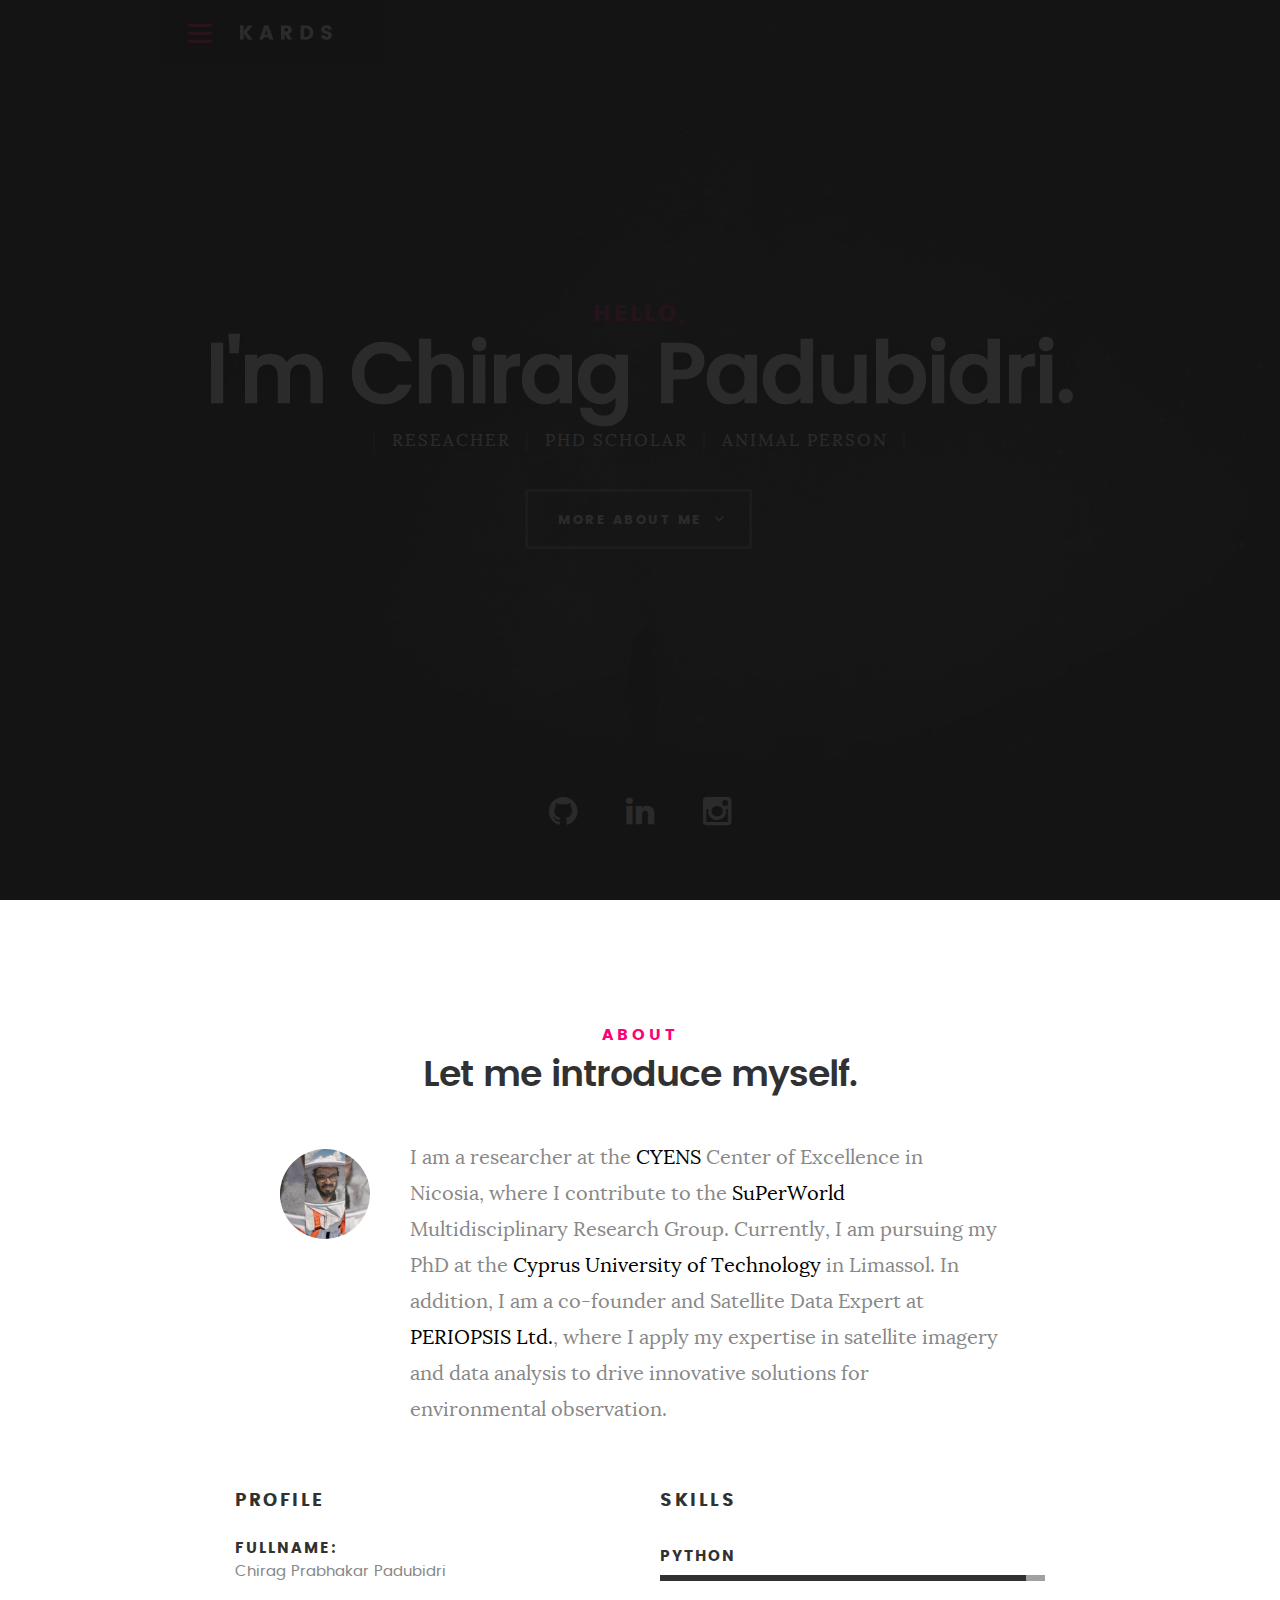
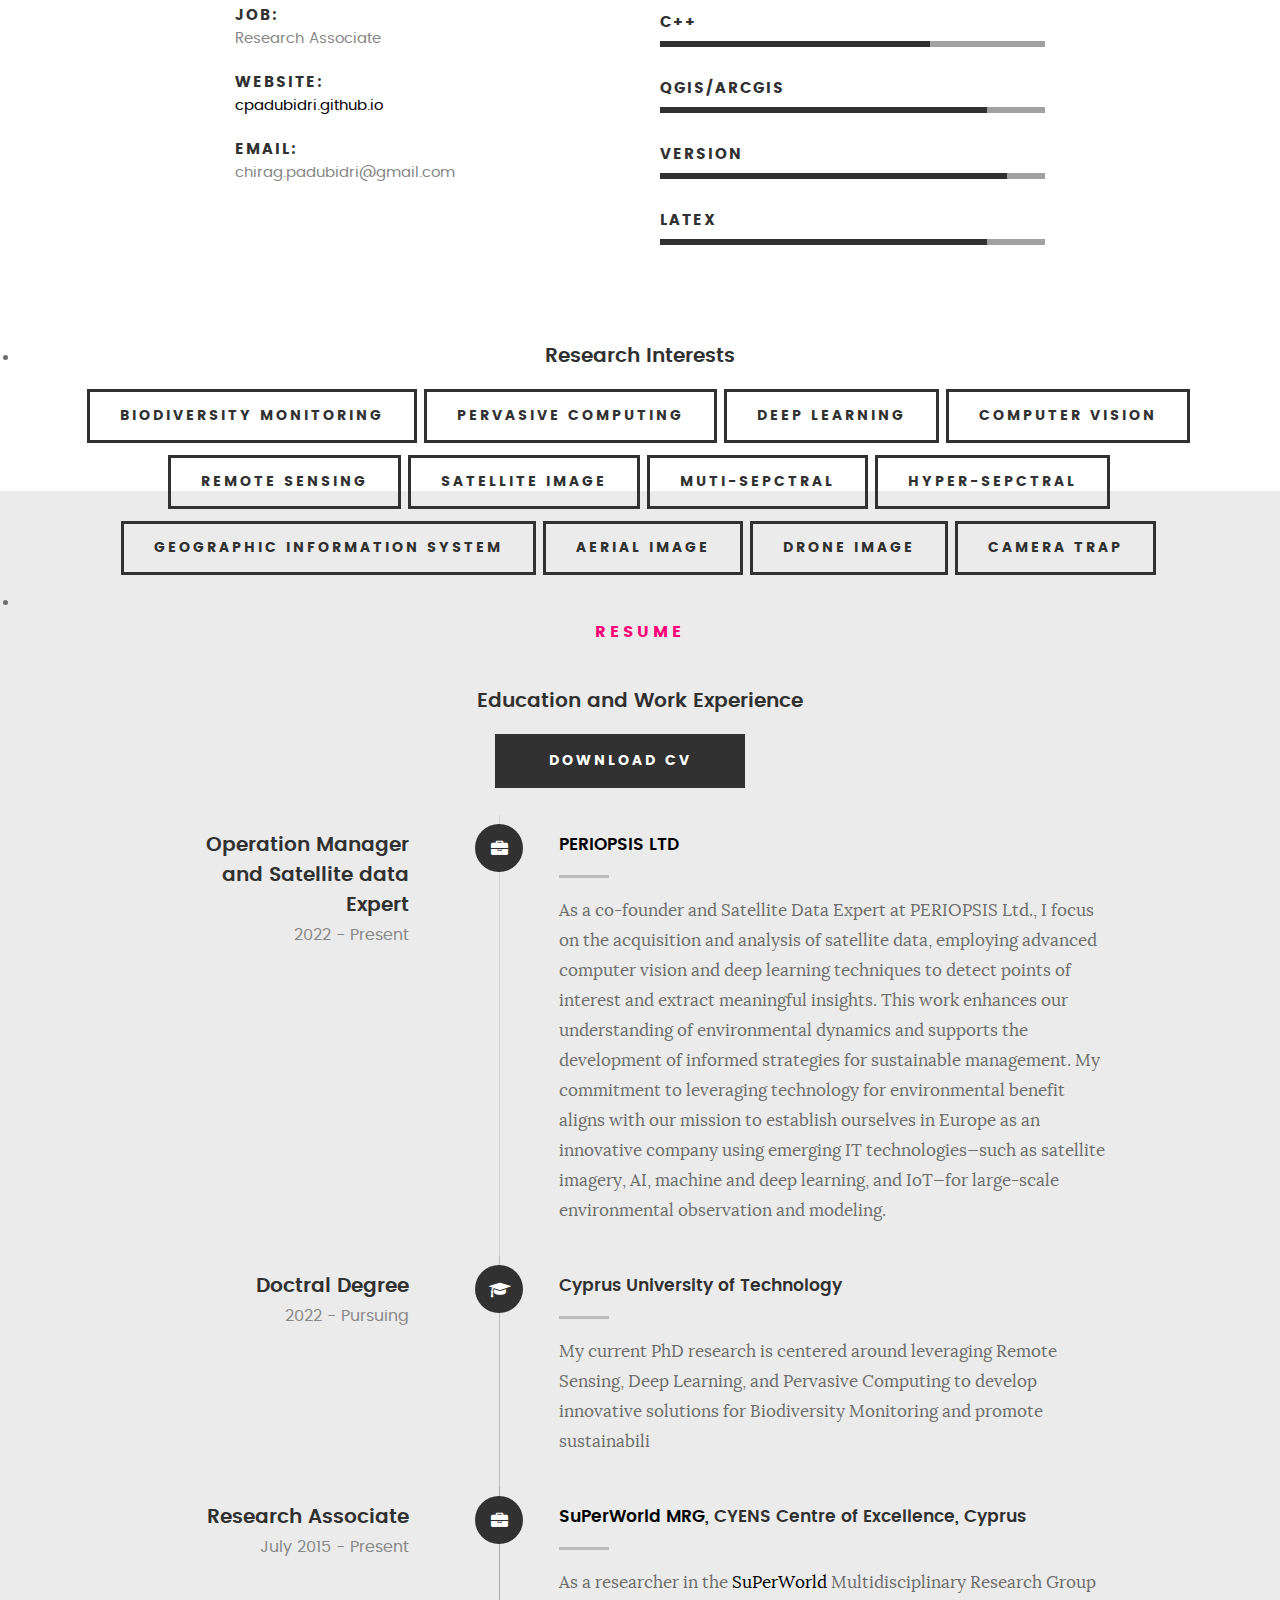
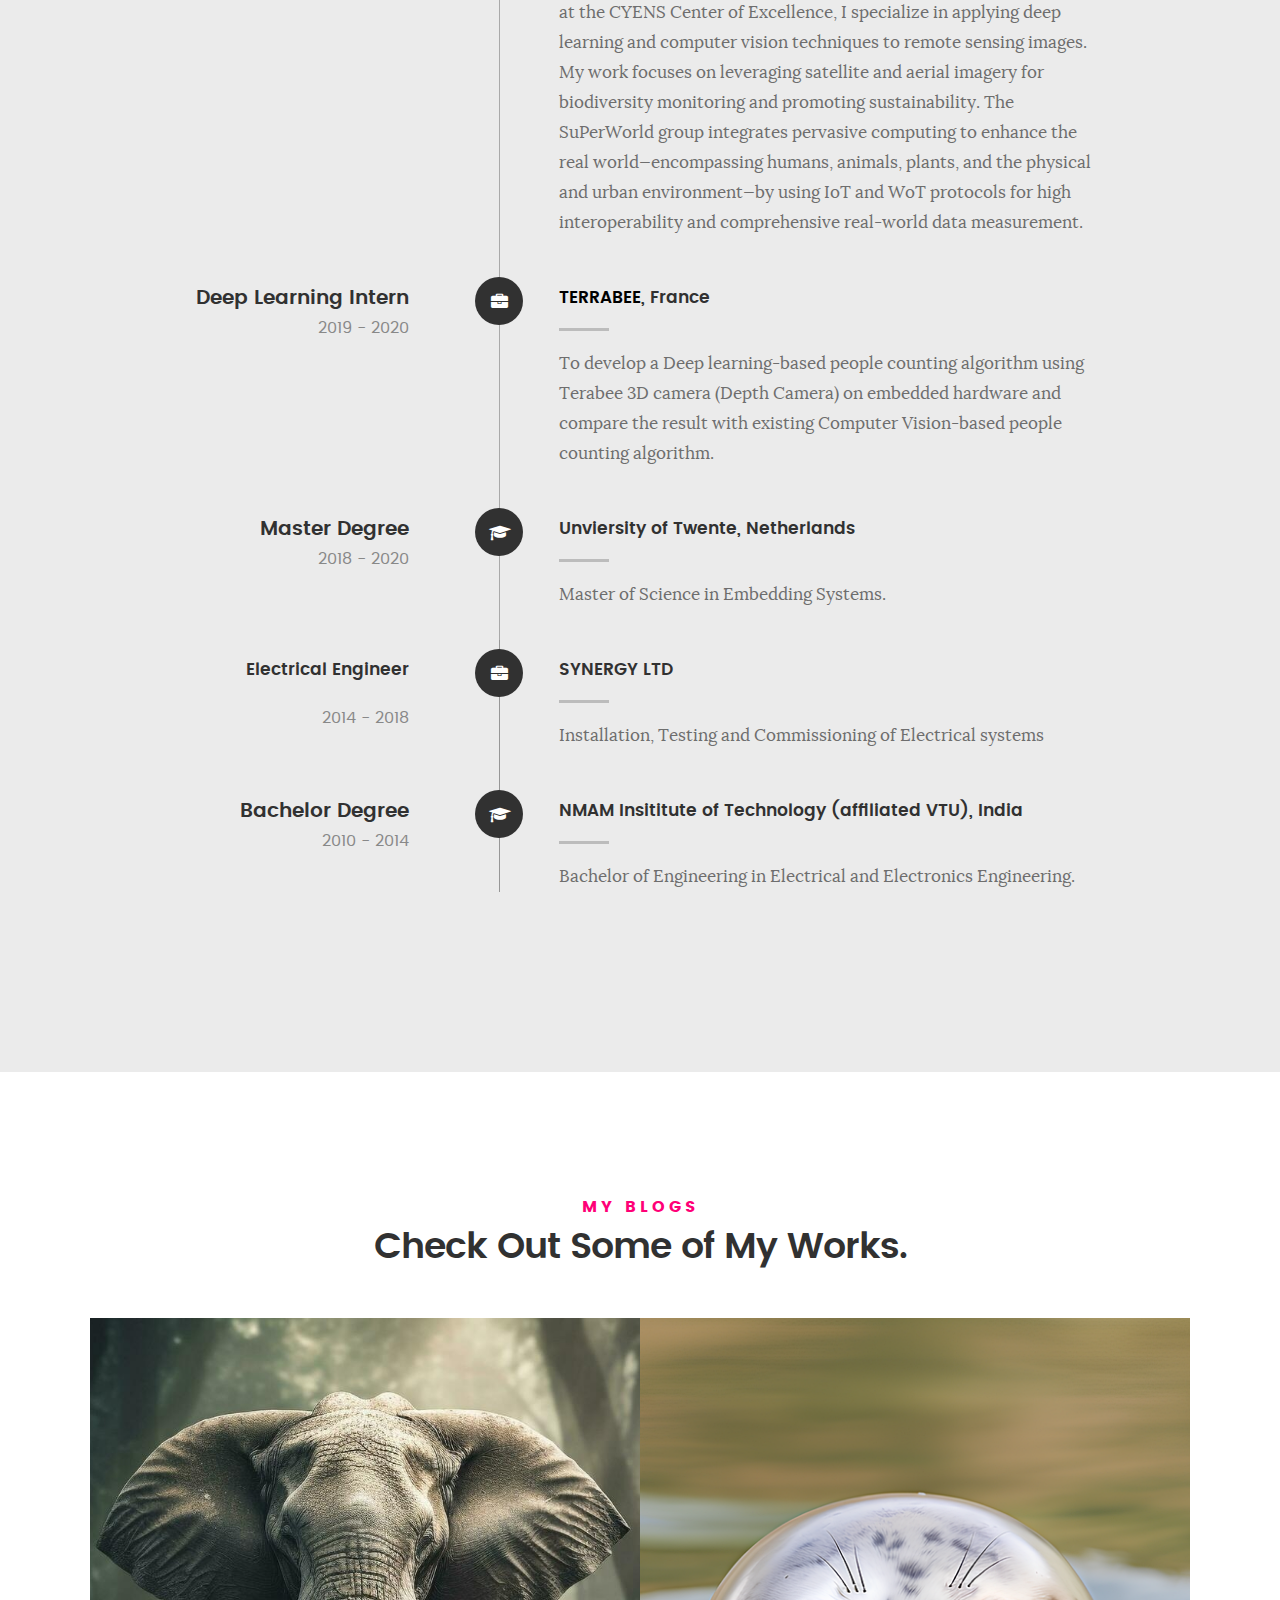
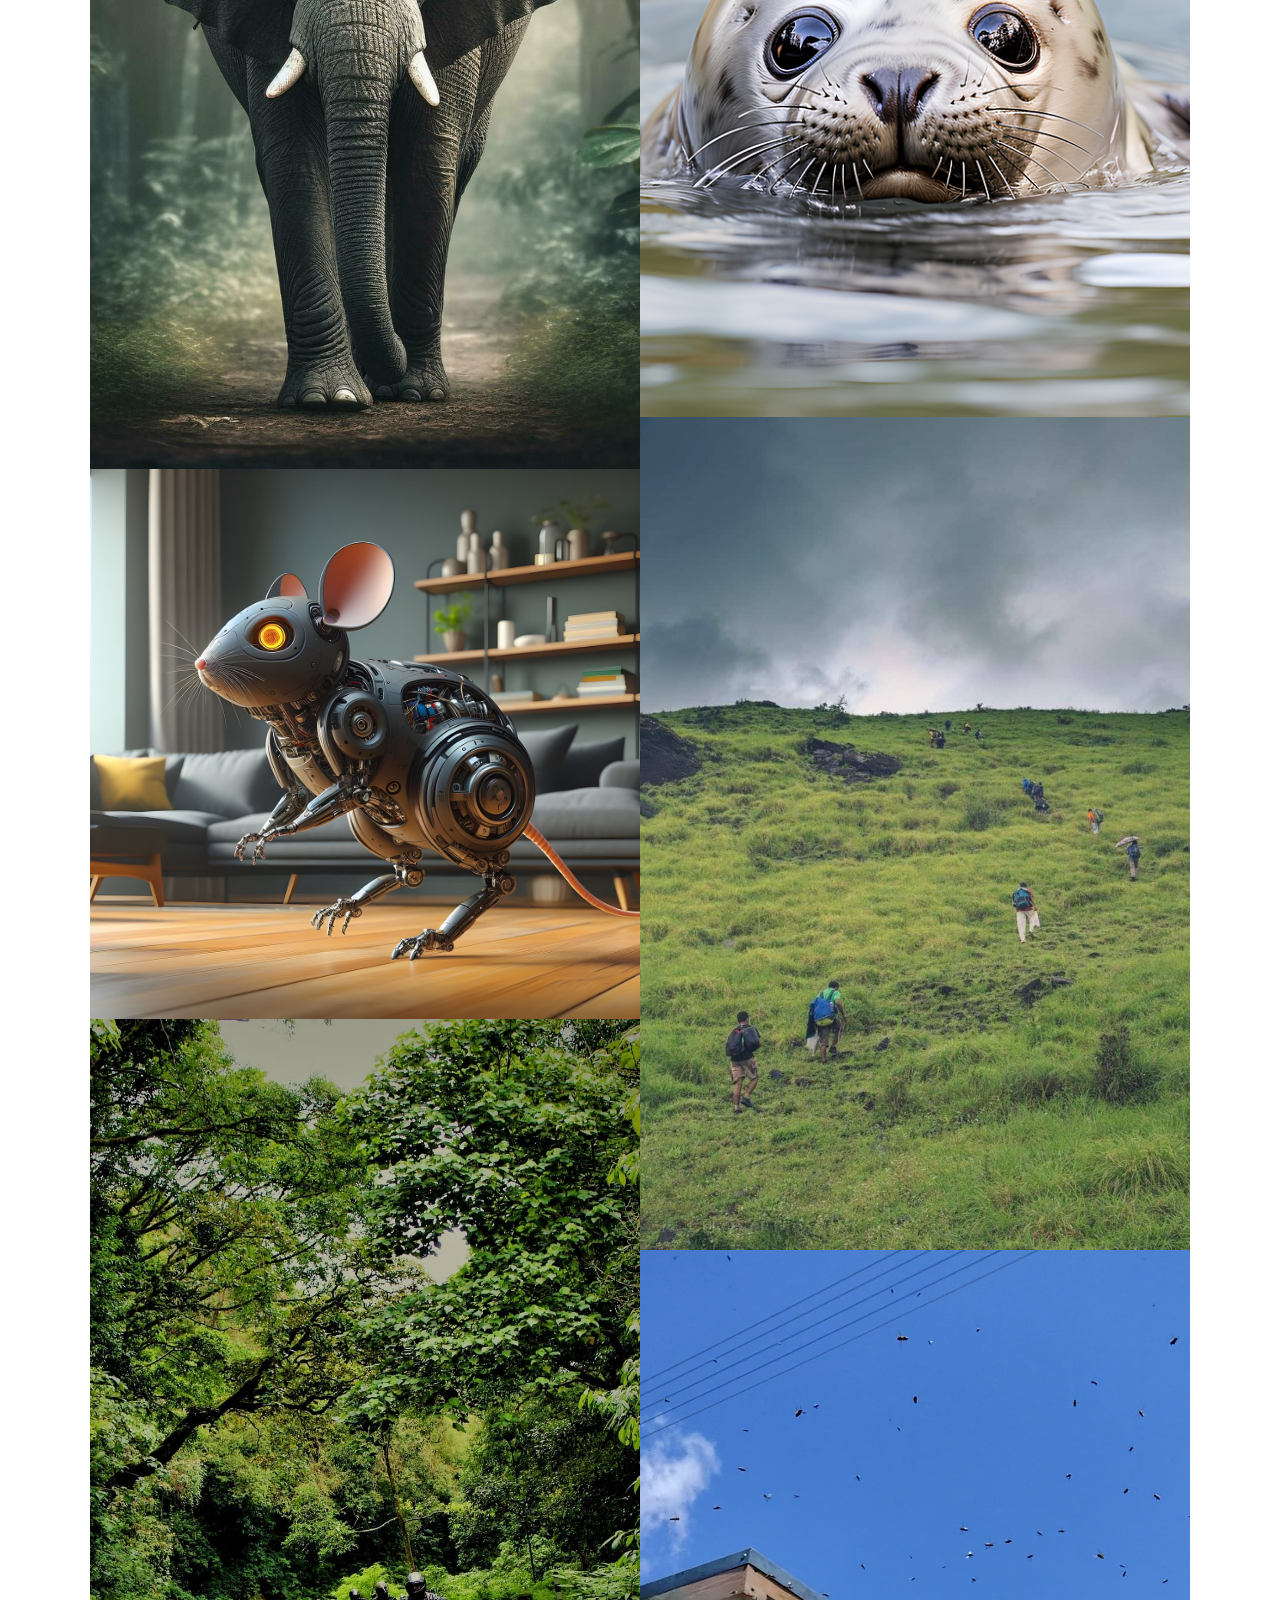
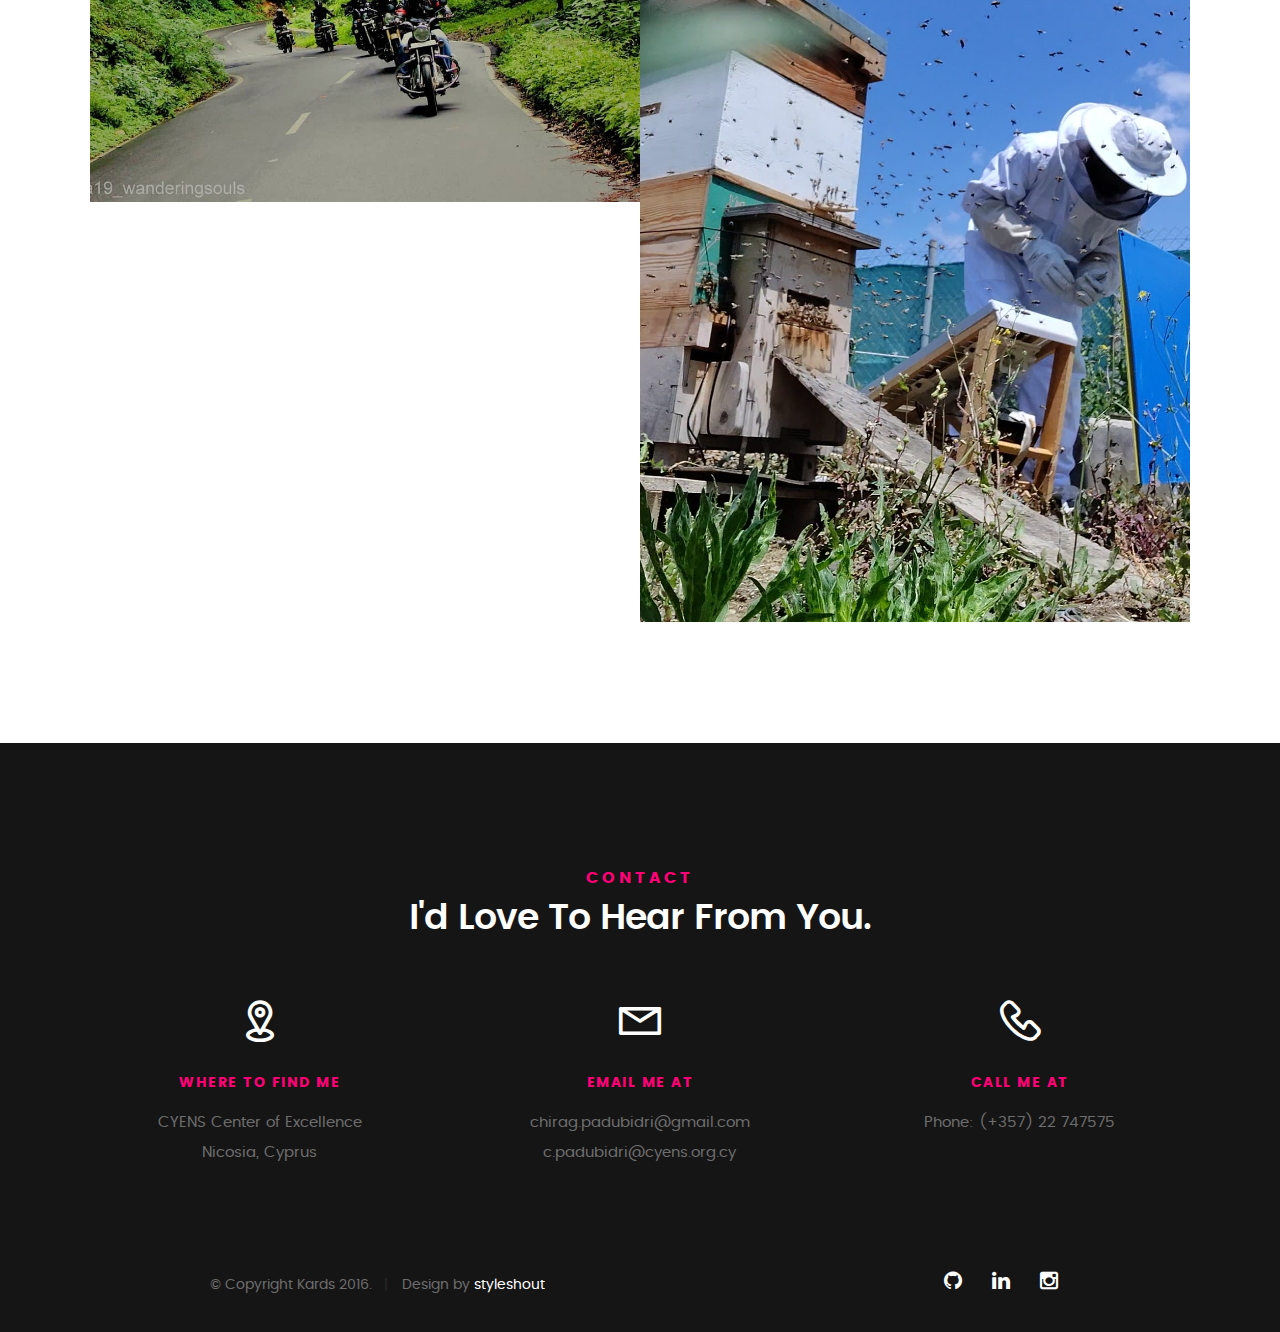
==== commit b7793729: "Update images" ====
--- a/index.html
+++ b/index.html
@@ -474,9 +474,25 @@
 	               </div>	               
 	        		</div> <!-- /folio-item -->
 
+					<div class="bgrid folio-item">
+						<div class="item-wrap">
+							<img src="blog/steller-sealion-counting/images/sealion-imgs-zoom.png"alt="Clouds">
+						   <a href="#modal-03" class="overlay">             		                  
+							  <div class="folio-item-table">
+								  <div class="folio-item-cell">
+									  <h3 class="folio-title">Sealion Counting</h3>	     					    
+											  <span class="folio-types">
+												 Research | Deep Learning | Remote Sensing
+											</span>		     		
+										 </div> 	                      	
+							  </div>                    
+						   </a>
+						</div>
+						 </div> <!-- /folio-item -->
+
 	        		<div class="bgrid folio-item">
 	               <div class="item-wrap">
-	               	<img src="blog/bandaje-trek/image/bandaje-trek1.jpg" alt="bandaje-trek">
+	               	<img src="blog/bandaje-trek/image/bandaje-cover.png" alt="bandaje-trek">
 	               	<a href="#modal-02" class="overlay">              		                  
 	                     <div class="folio-item-table">
 	                     	<div class="folio-item-cell">
@@ -490,21 +506,7 @@
 	               </div>
 	        		</div> <!-- /folio-item -->
 
-	            <div class="bgrid folio-item">
-	               <div class="item-wrap">
-	               	<img src="blog/steller-sealion-counting/images/sealion-imgs-zoom.png"alt="Clouds">
-	                  <a href="#modal-03" class="overlay">             		                  
-	                     <div class="folio-item-table">
-	                     	<div class="folio-item-cell">
-	                     		<h3 class="folio-title">Sealion Counting</h3>	     					    
-		     					    	<span class="folio-types">
-											Research | Deep Learning | Remote Sensing
-		     					      </span>		     		
-		     					   </div> 	                      	
-	                     </div>                    
-	                  </a>
-	               </div>
-	        		</div> <!-- /folio-item -->
+
 
 	            <div class="bgrid folio-item">
 	               <div class="item-wrap">
@@ -524,7 +526,7 @@
 
 	        		<div class="bgrid folio-item">
 	               <div class="item-wrap">
-	               	<img src="blog/valparai-ride/valparai-ride.jpg" alt="valparai-ride">
+	               	<img src="blog/valparai-ride/images/valparai-ride.jpg" alt="valparai-ride">
 	                  <a href="#modal-05" class="overlay">             		                  
 	                     <div class="folio-item-table">
 	                     	<div class="folio-item-cell">
@@ -639,7 +641,7 @@
 				   <div id="modal-05" class="popup-modal slider mfp-hide">	
 
 				     	<div class="media">
-				     		<img src="blog/valparai-ride/valparai-ride.jpg" alt="" />
+				     		<img src="blog/valparai-ride/images/valparai-ride.jpg" alt="" />
 				     	</div>      	
 
 					   <div class="description-box">
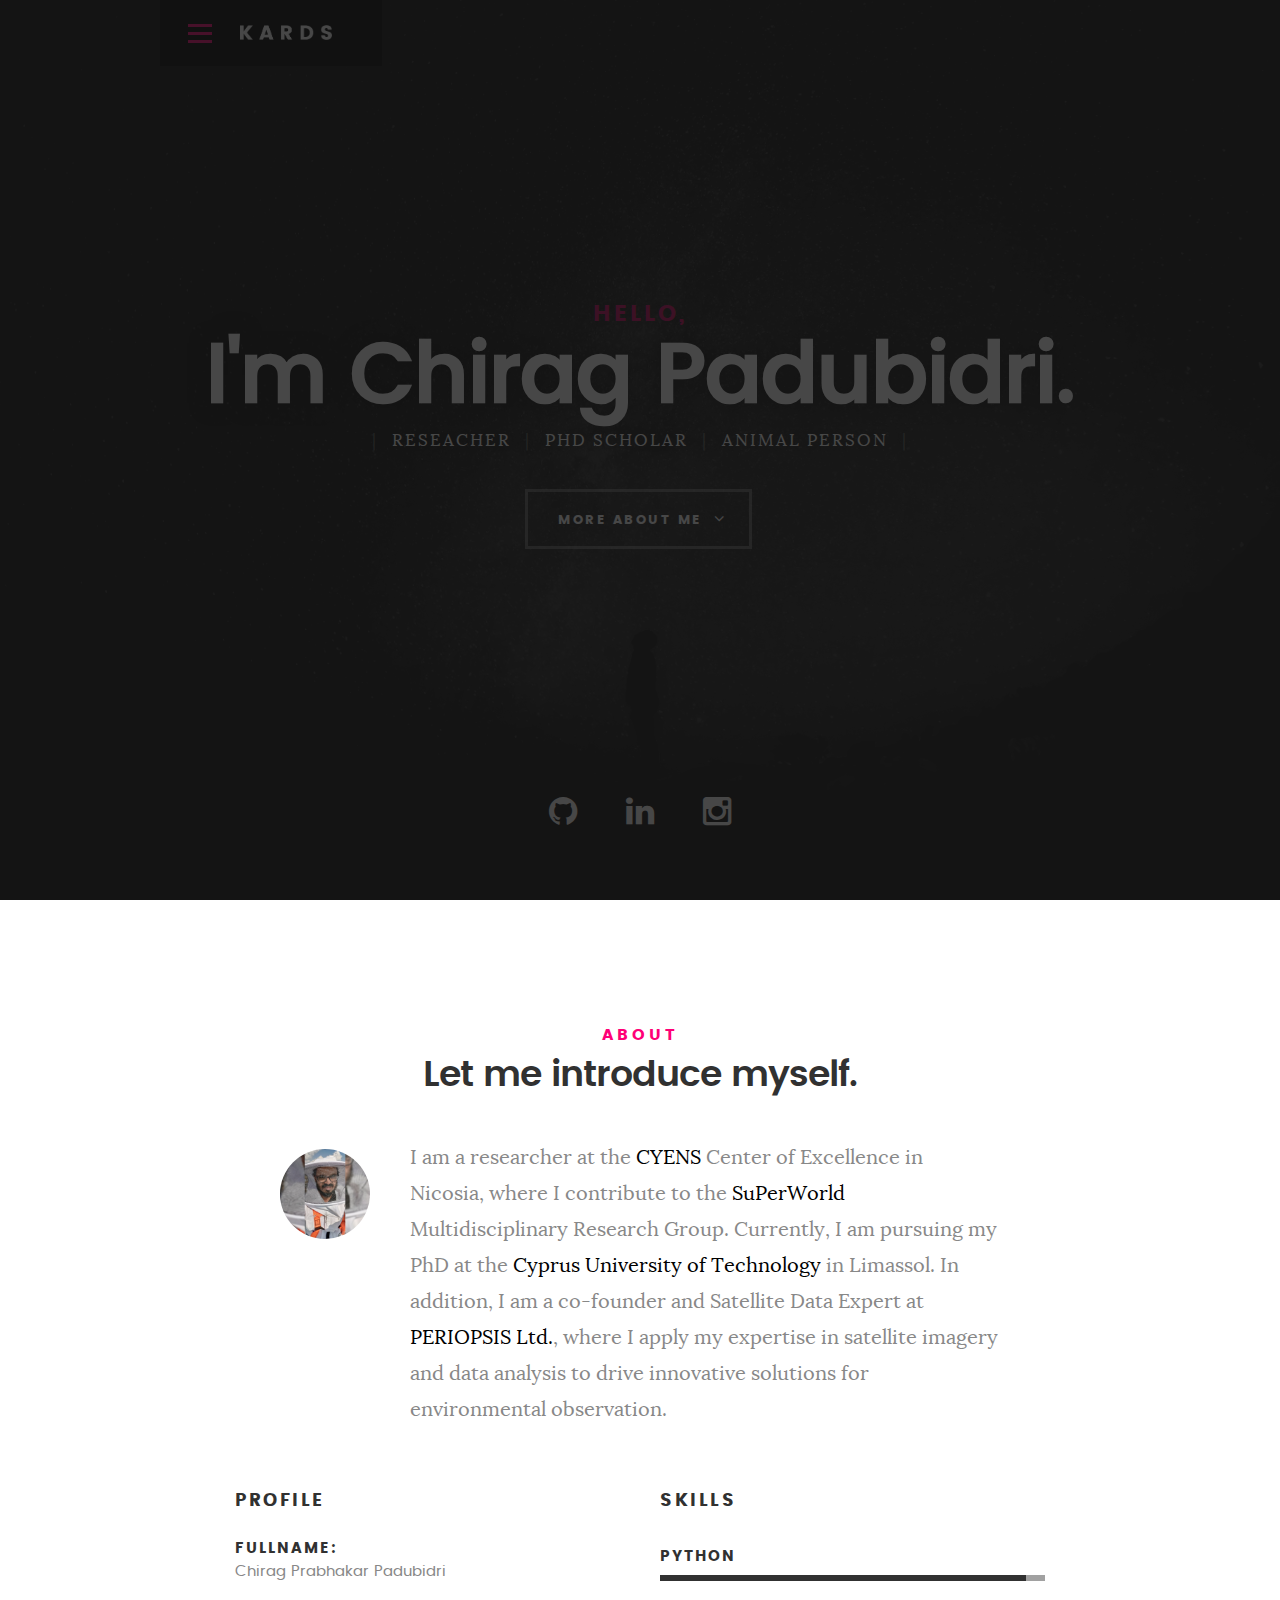
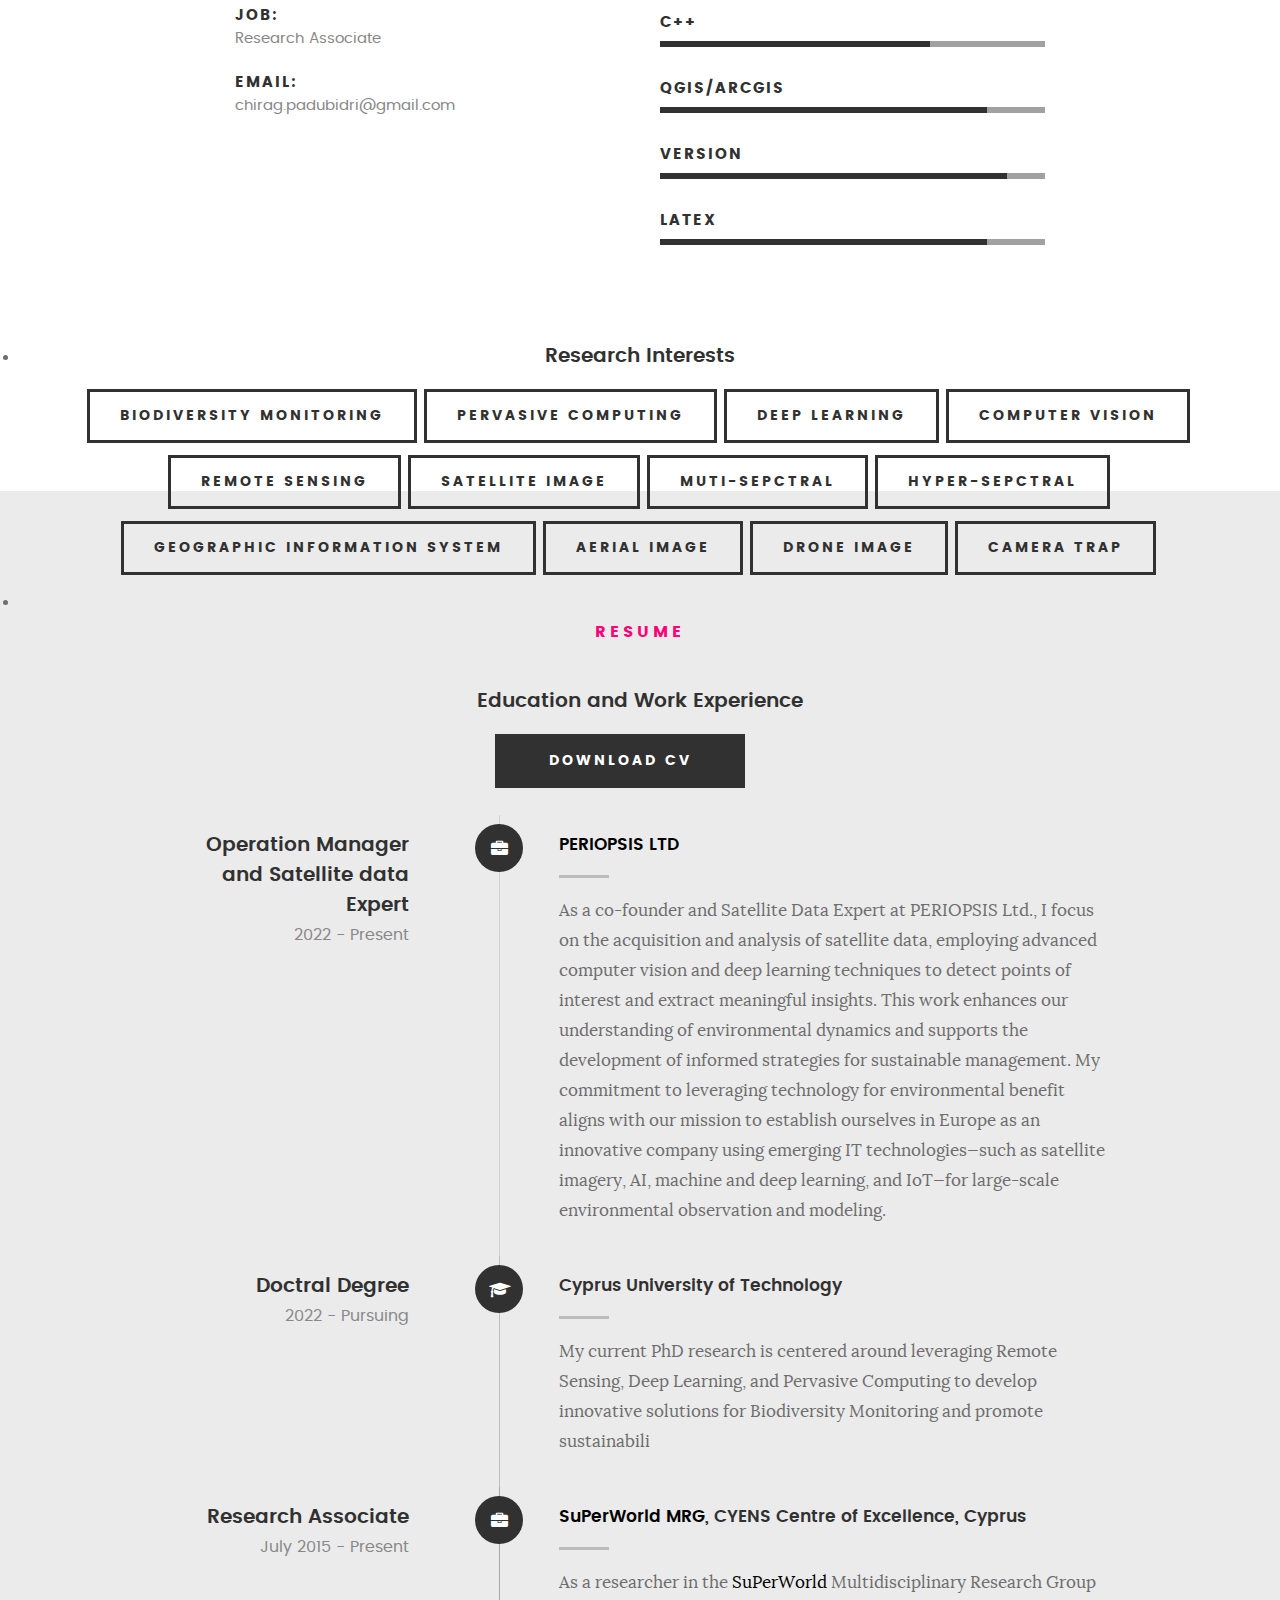
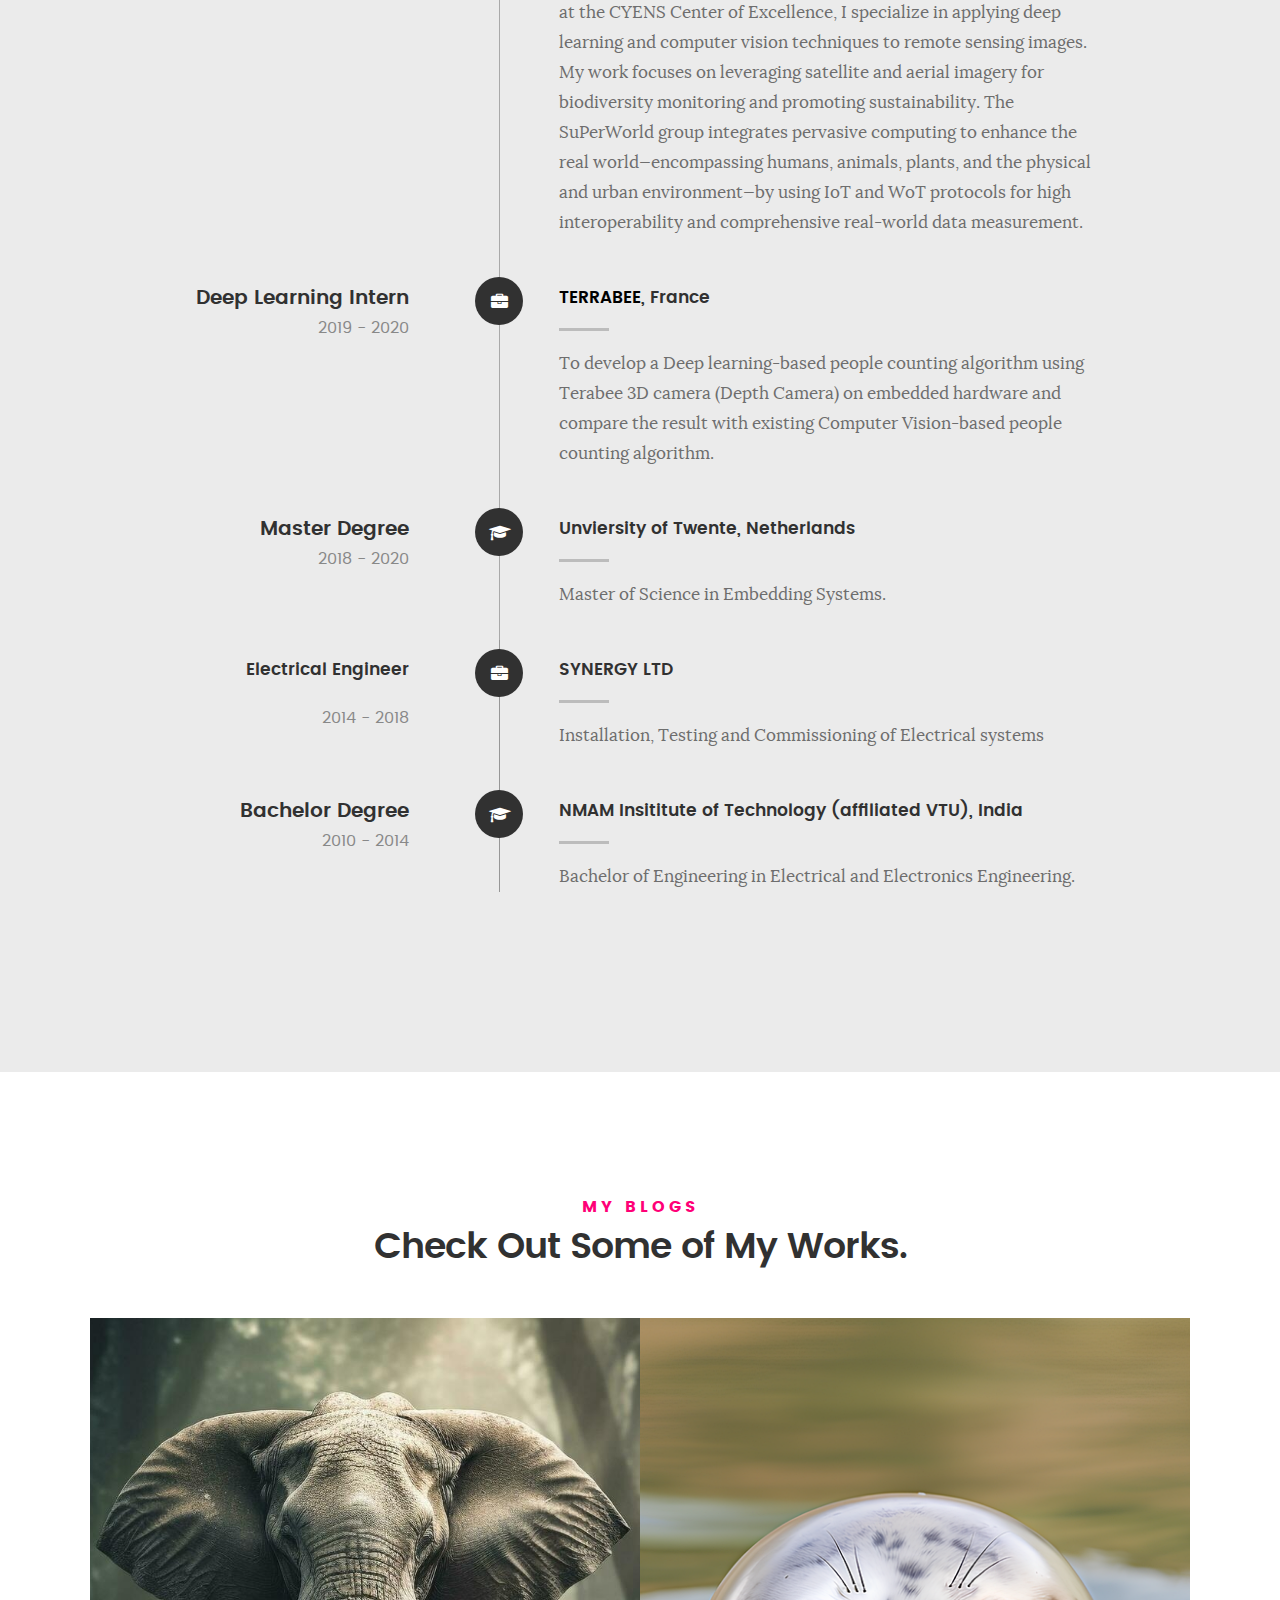
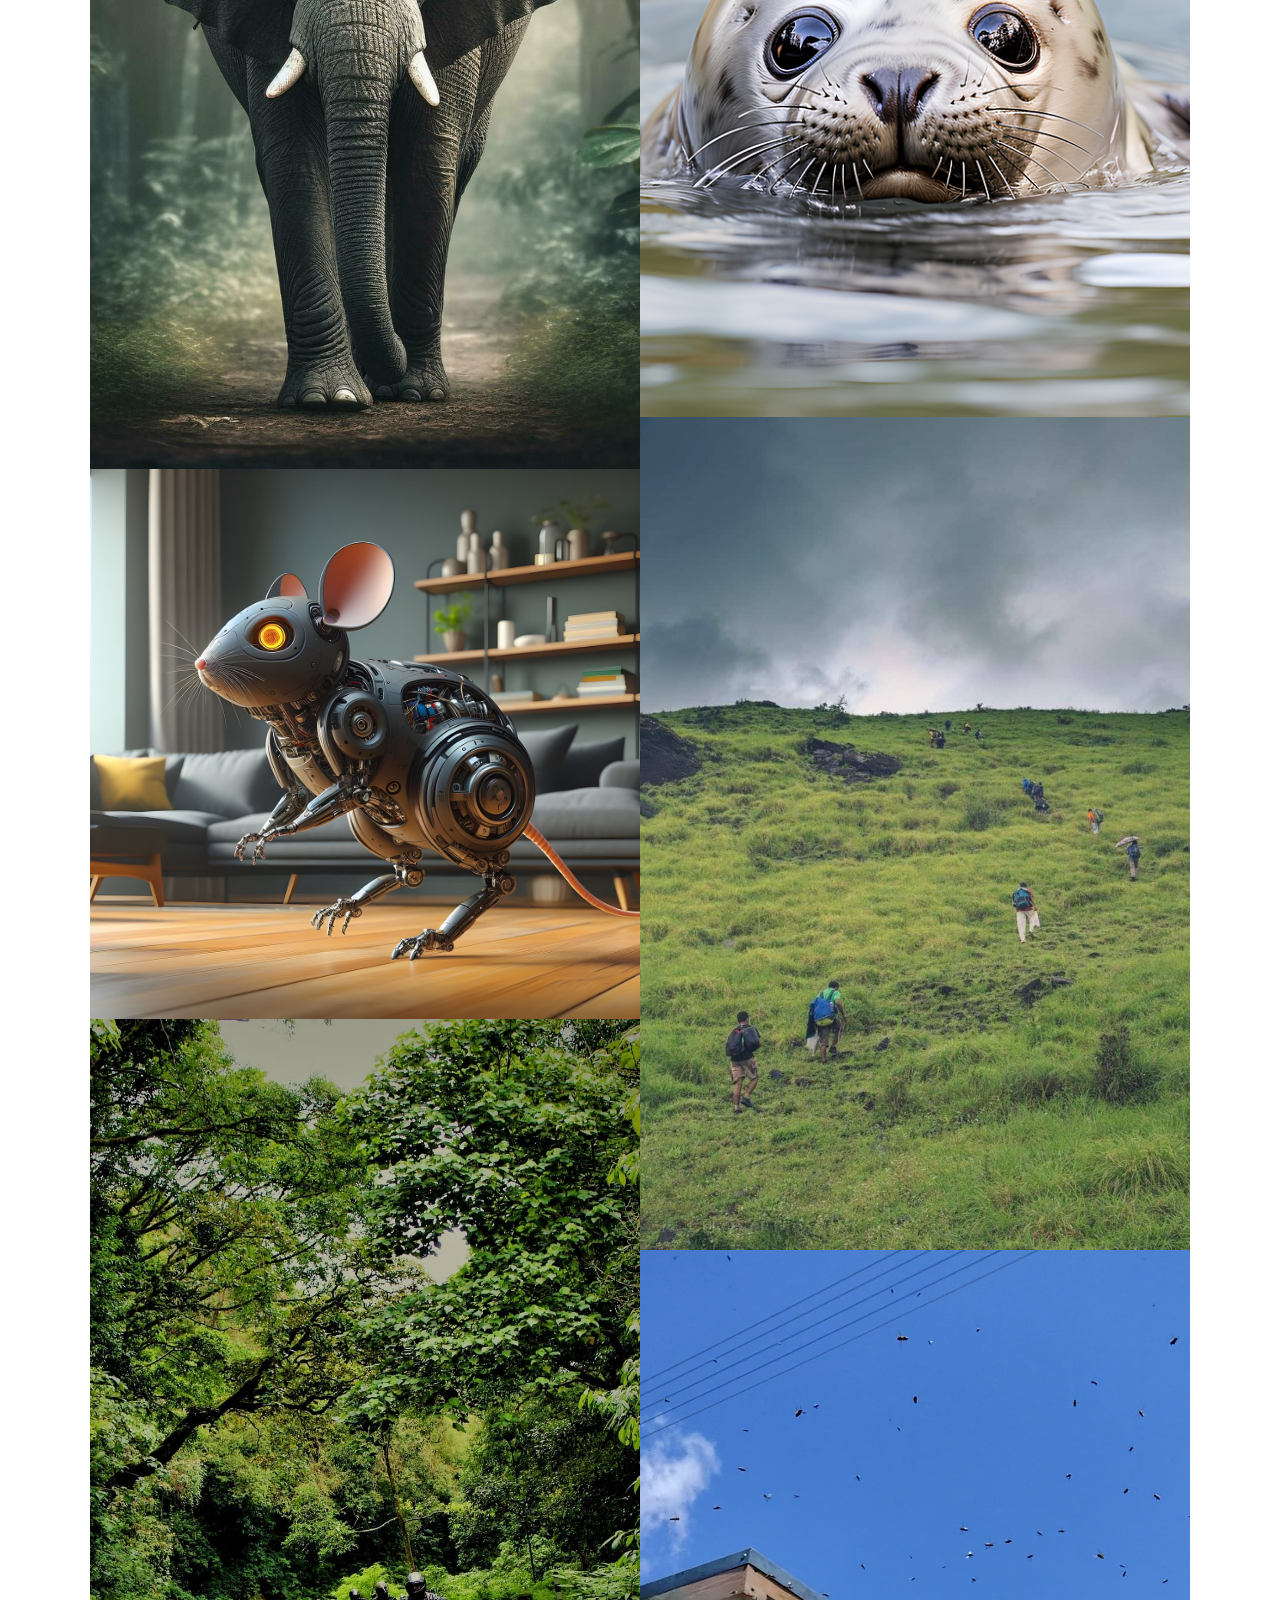
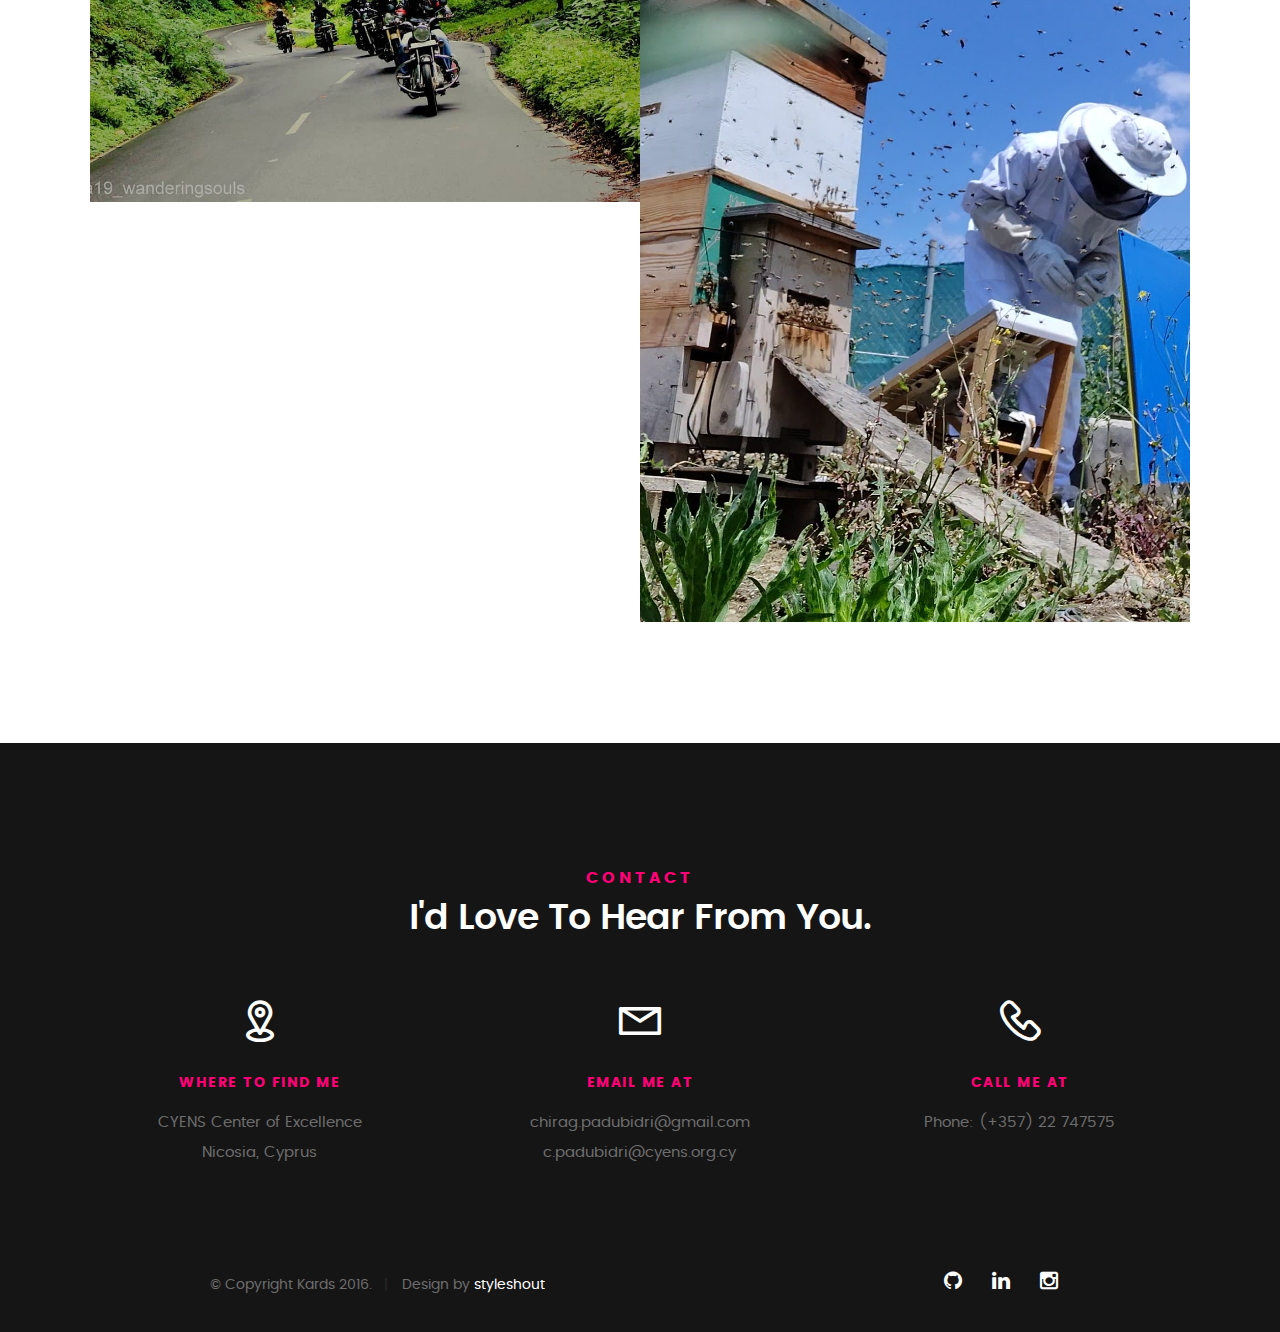
==== commit e254c4da: "Update index.html" ====
--- a/index.html
+++ b/index.html
@@ -142,10 +142,10 @@
    					<strong>Job:</strong>
    					<span>Research Associate</span>
    				</li>
-   				<li>
+<!--    				<li>
    					<strong>Website:</strong>
    					<span><a href="https://cpadubidri.github.io">cpadubidri.github.io</a> </span>
-   				</li>
+   				</li> -->
    				<li>
    					<strong>Email:</strong>
    					<span>chirag.padubidri@gmail.com</span>
@@ -1103,4 +1103,4 @@
 
 </body>
 
-</html>+</html>
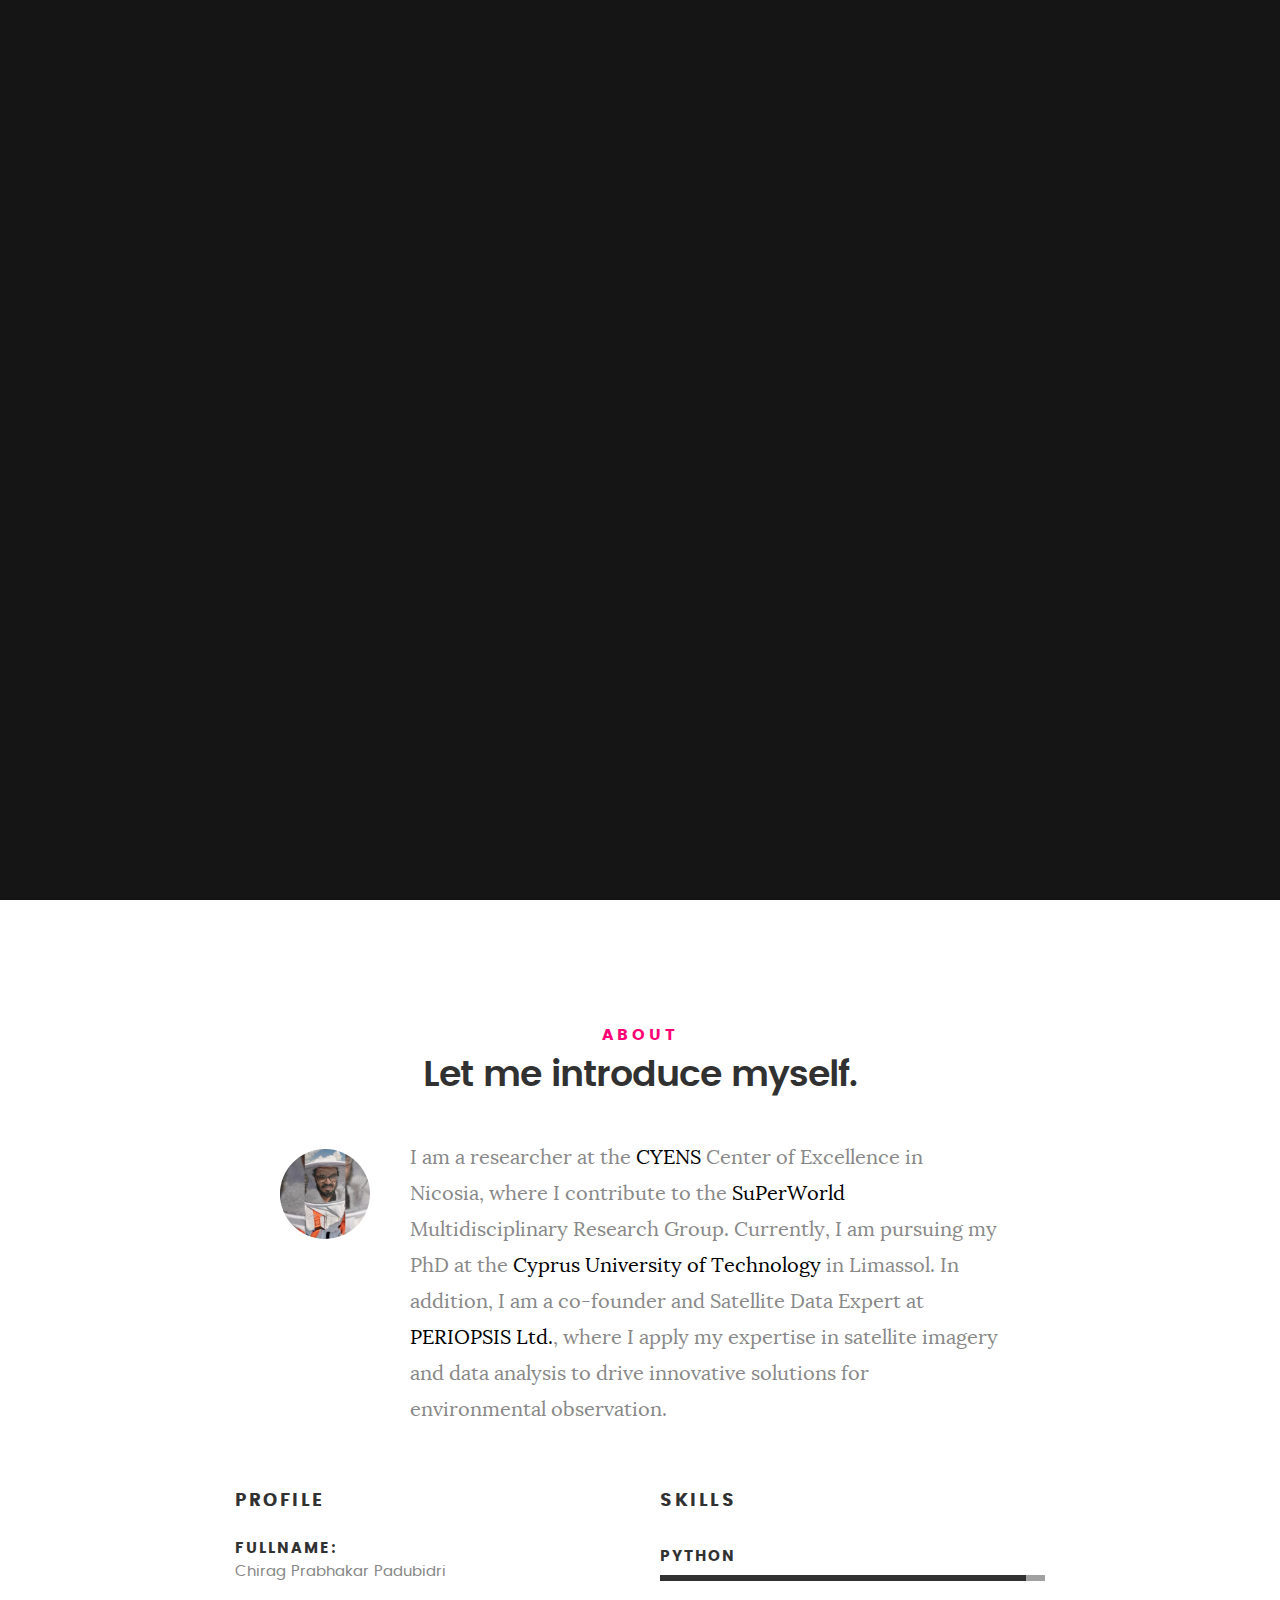
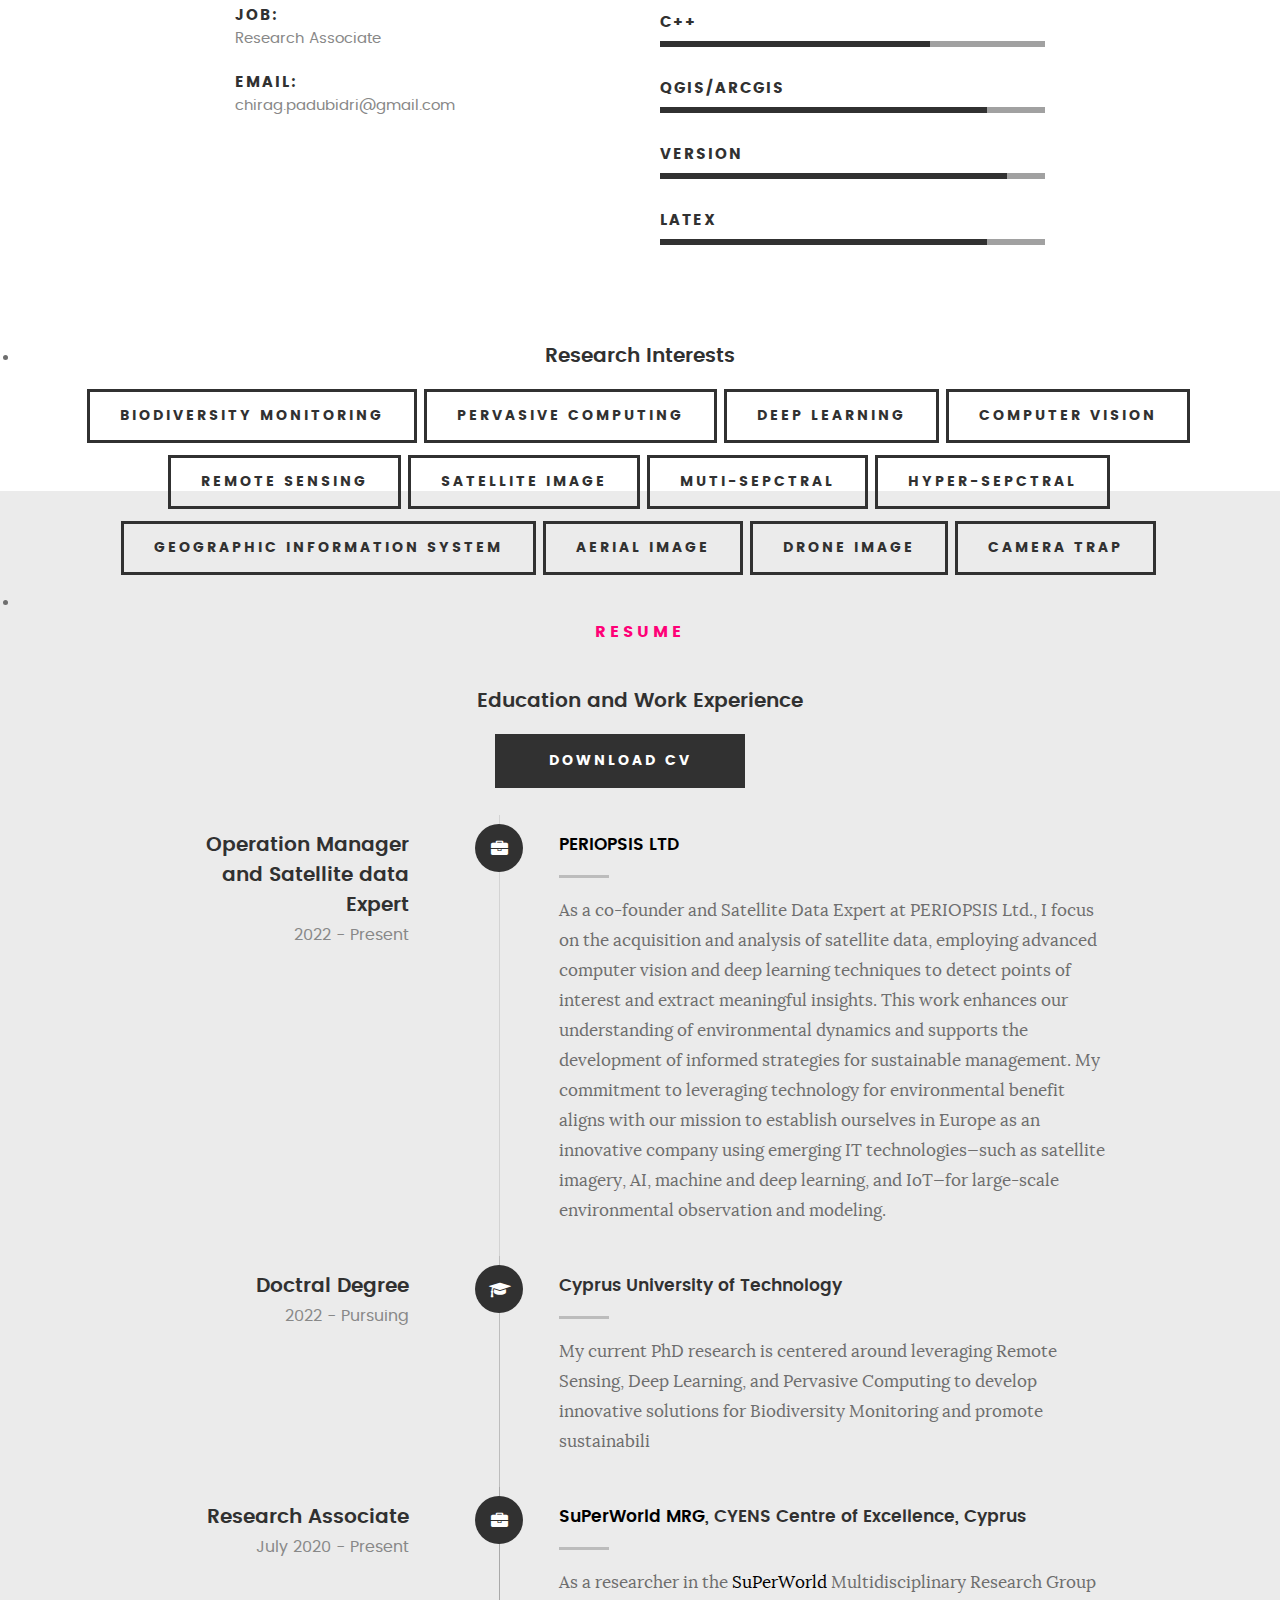
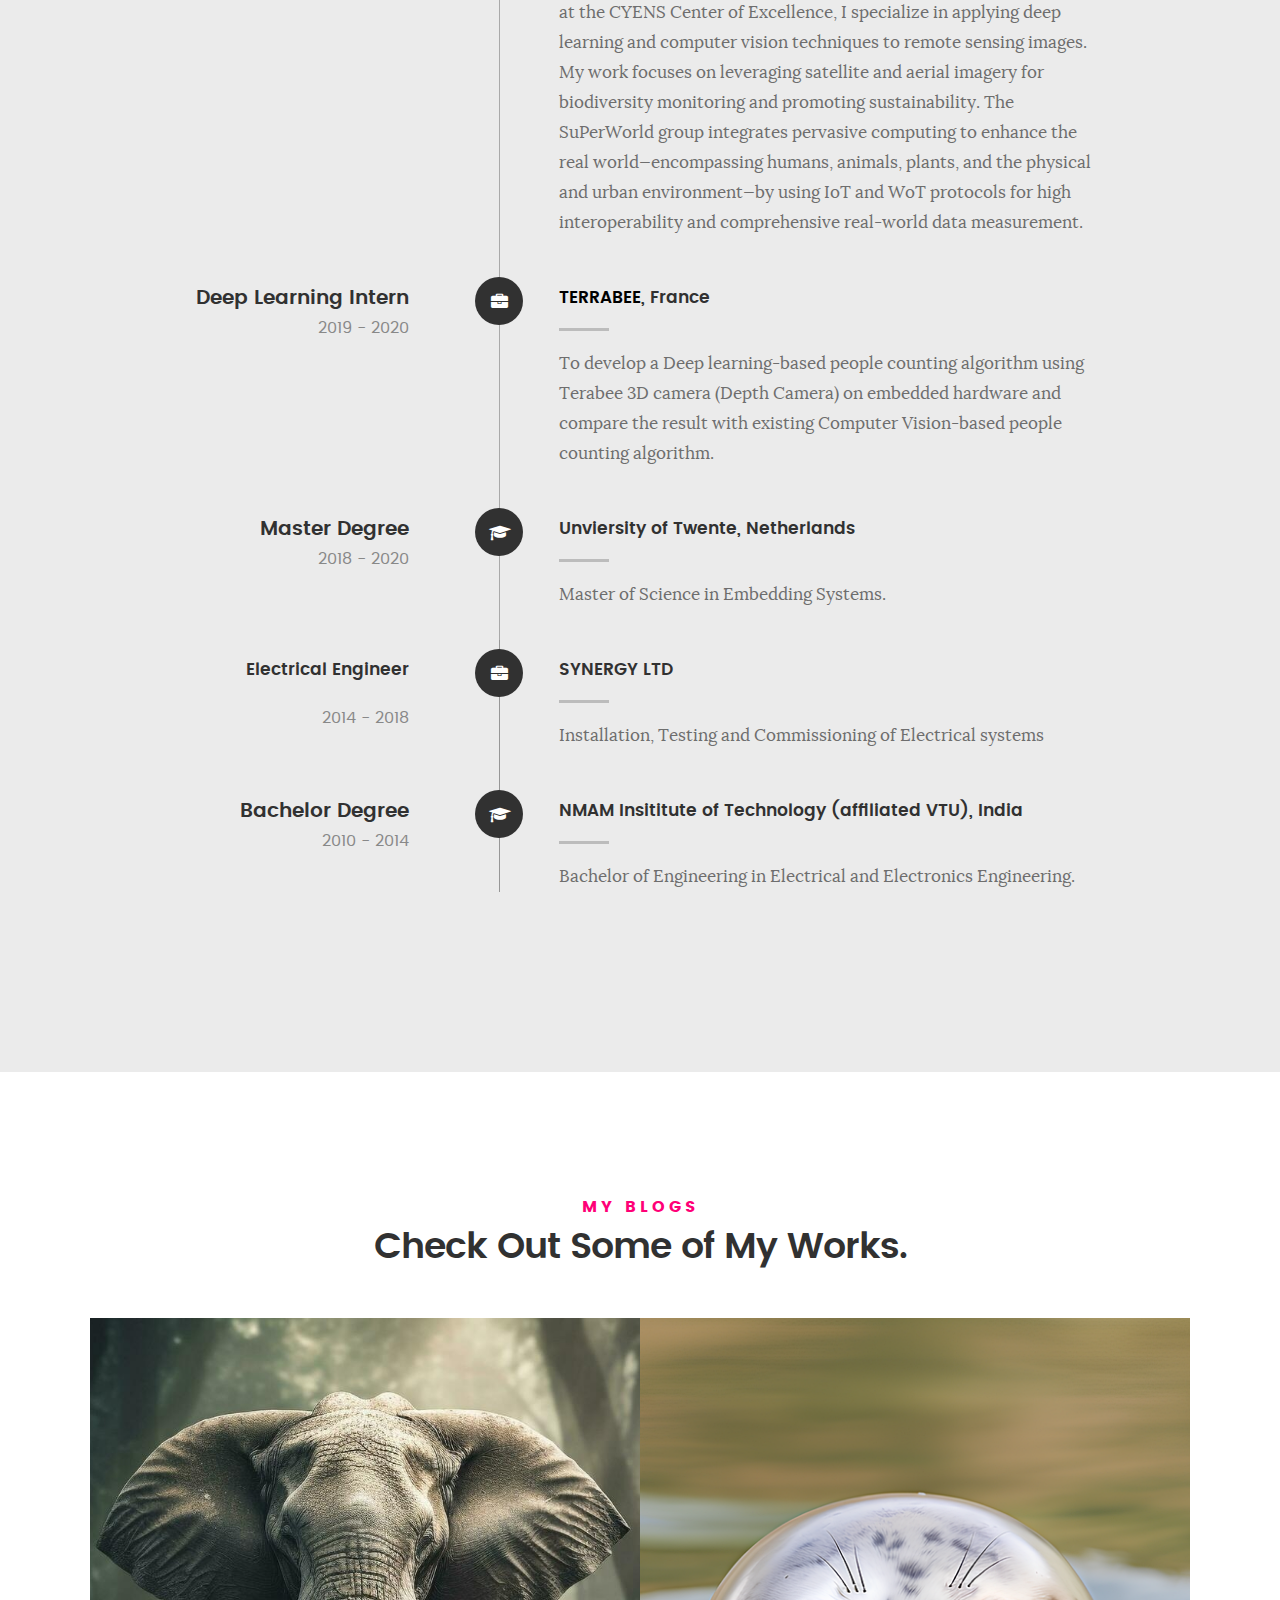
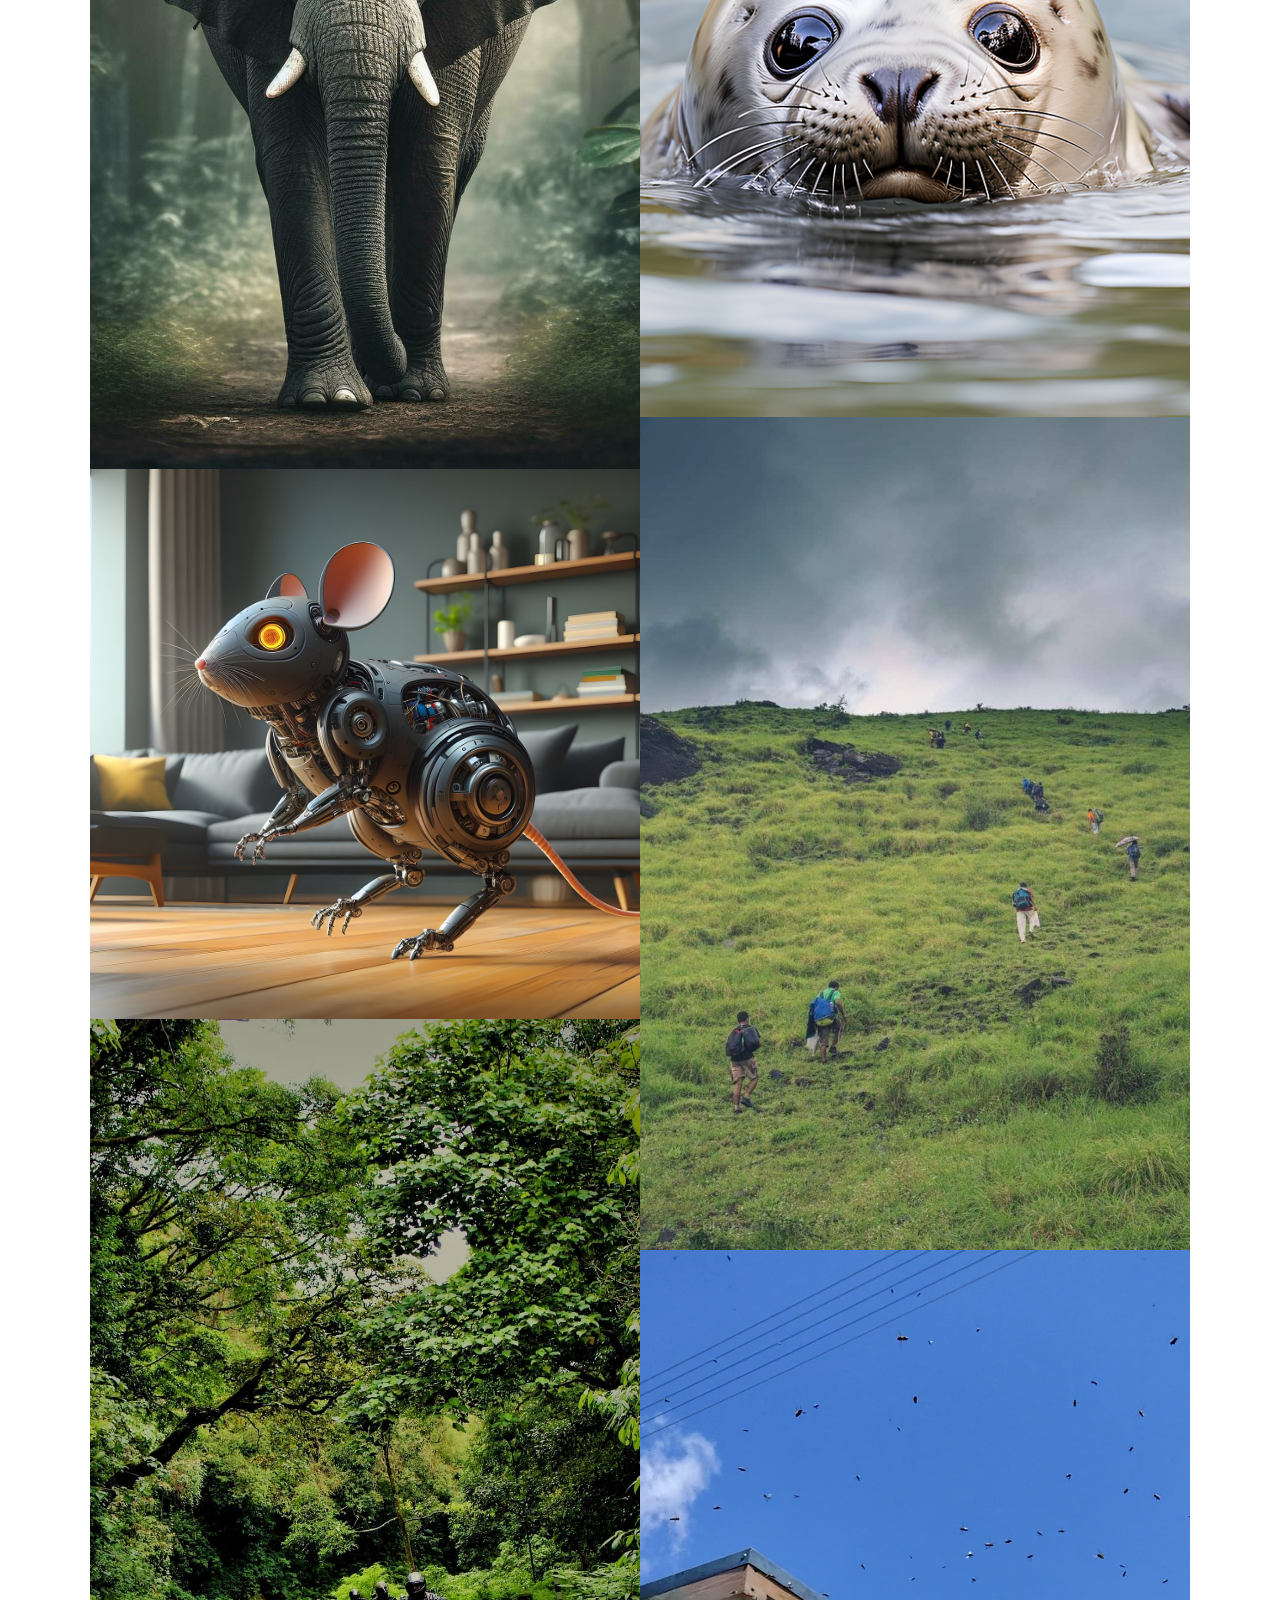
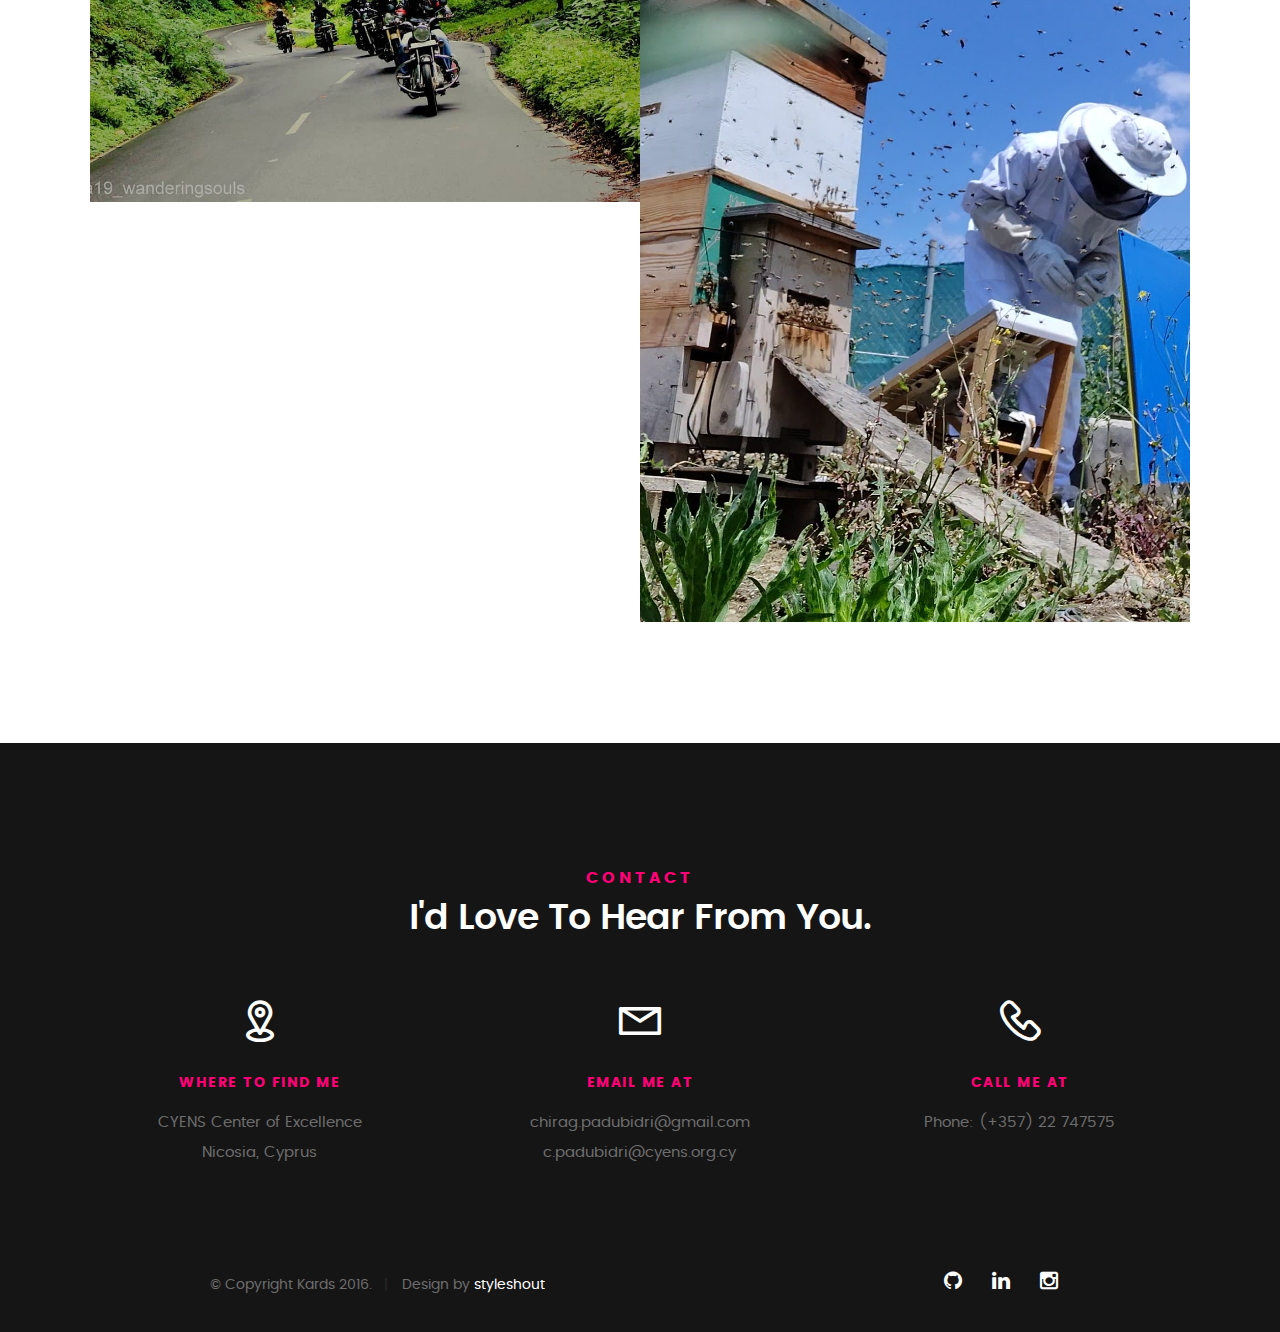
==== commit 31b9ab20: "Update Superworld date" ====
--- a/index.html
+++ b/index.html
@@ -340,7 +340,7 @@
 
 	   				<div class="timeline-header">
 	   					<h3>Research Associate </h3>
-	   					<p>July 2015 - Present</p>
+	   					<p>July 2020 - Present</p>
 	   				</div>
 
 	   				<div class="timeline-content">
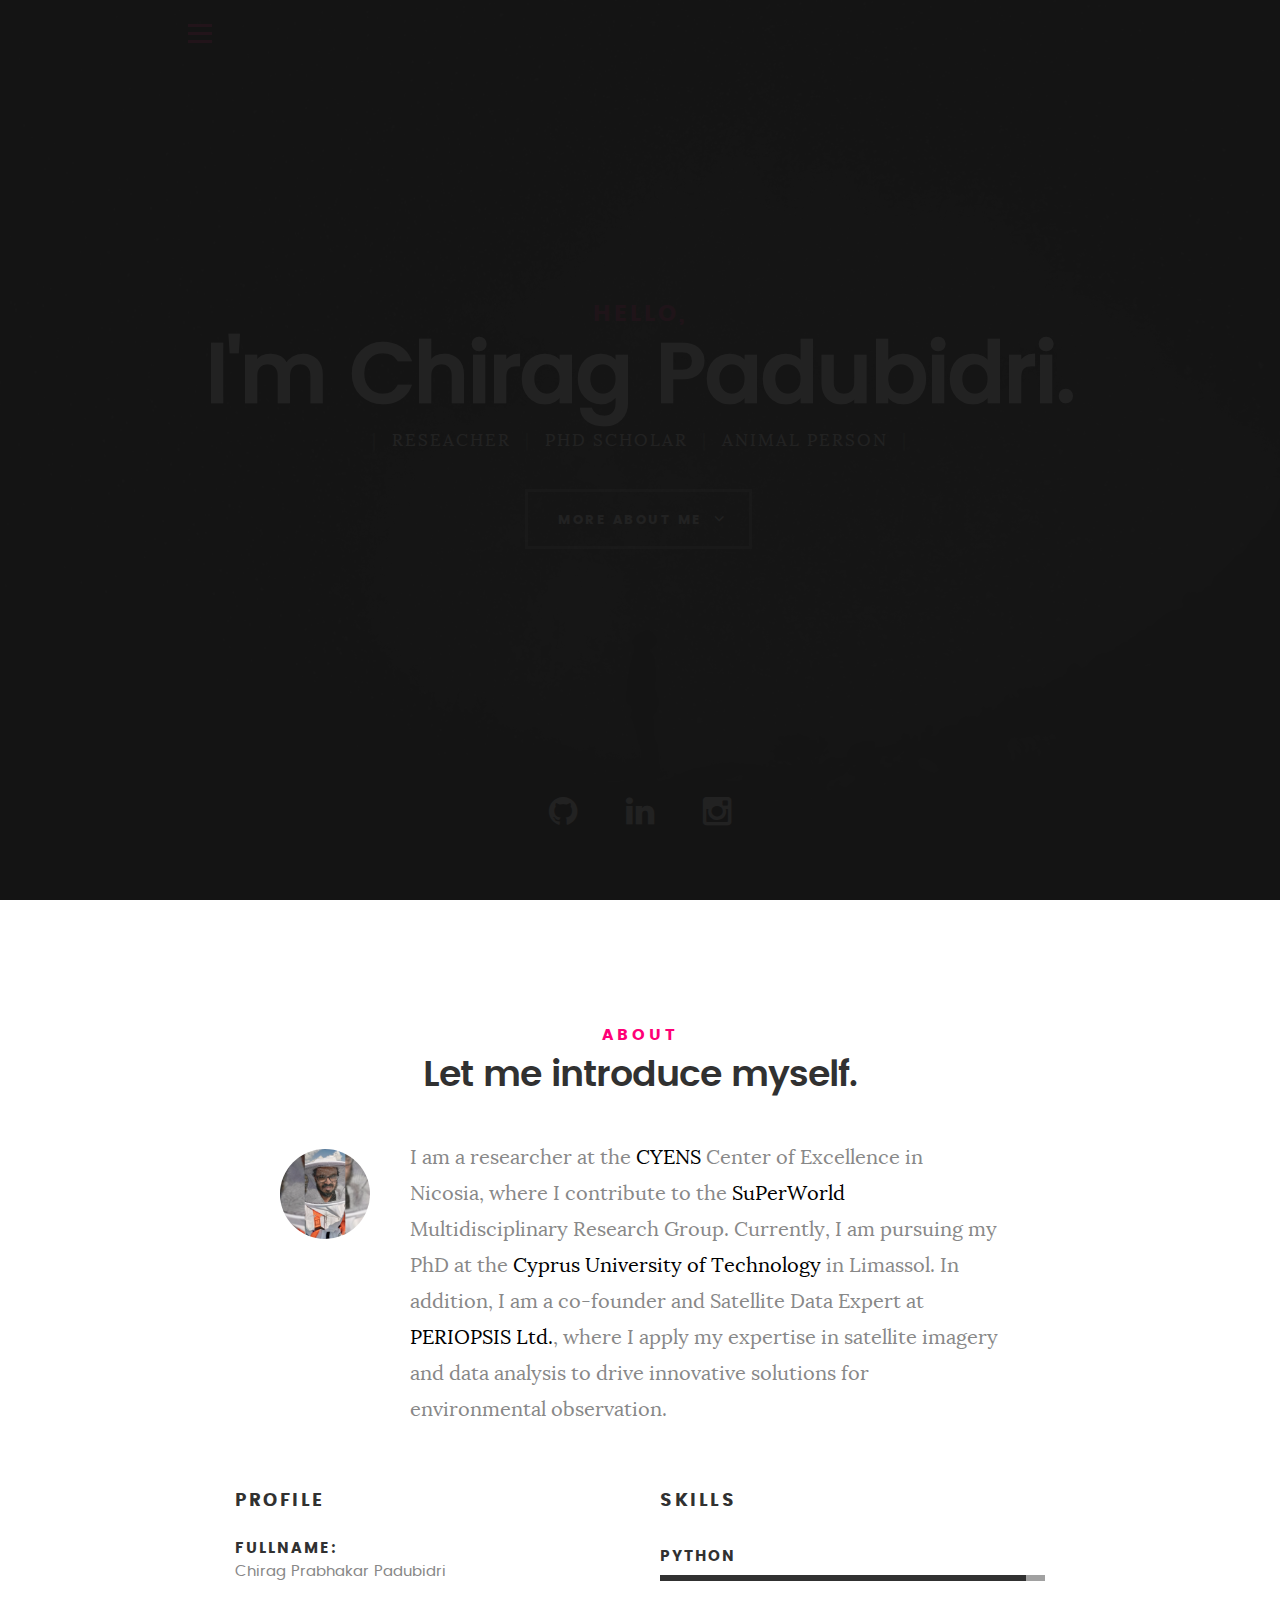
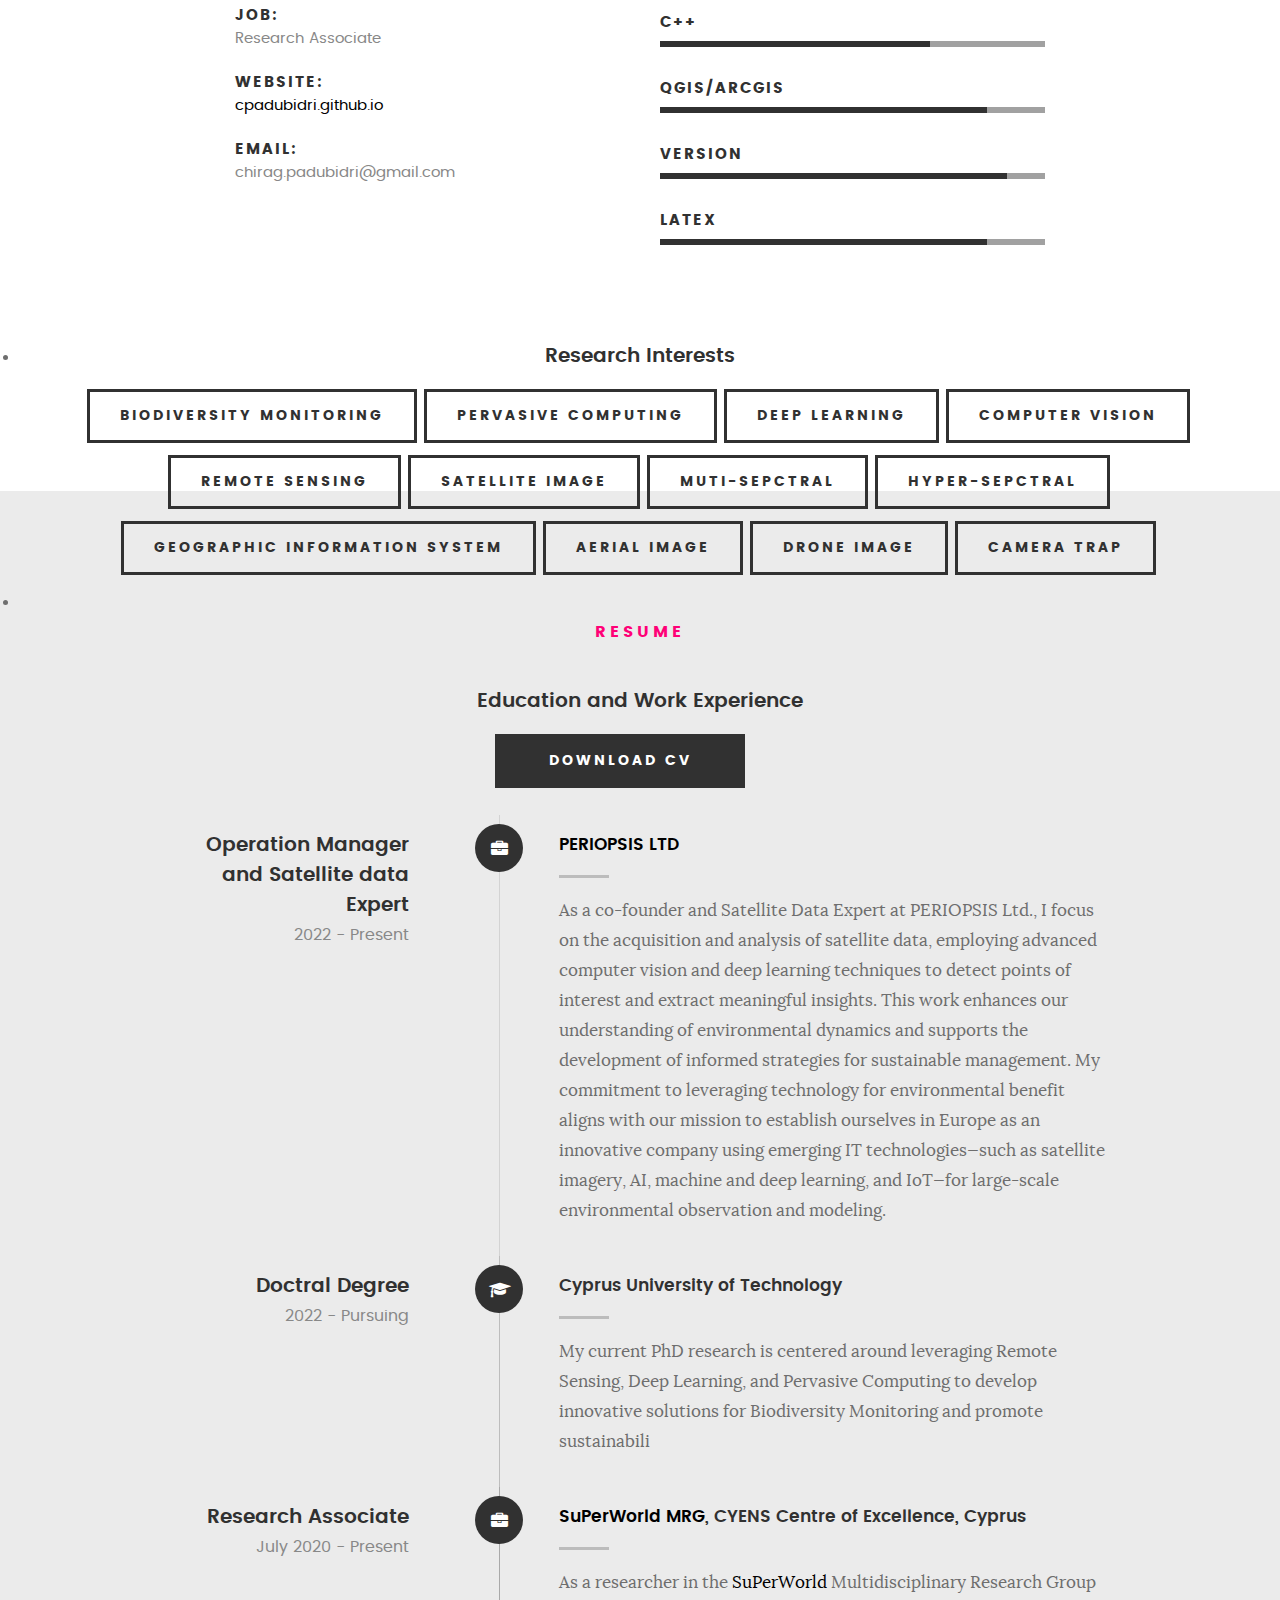
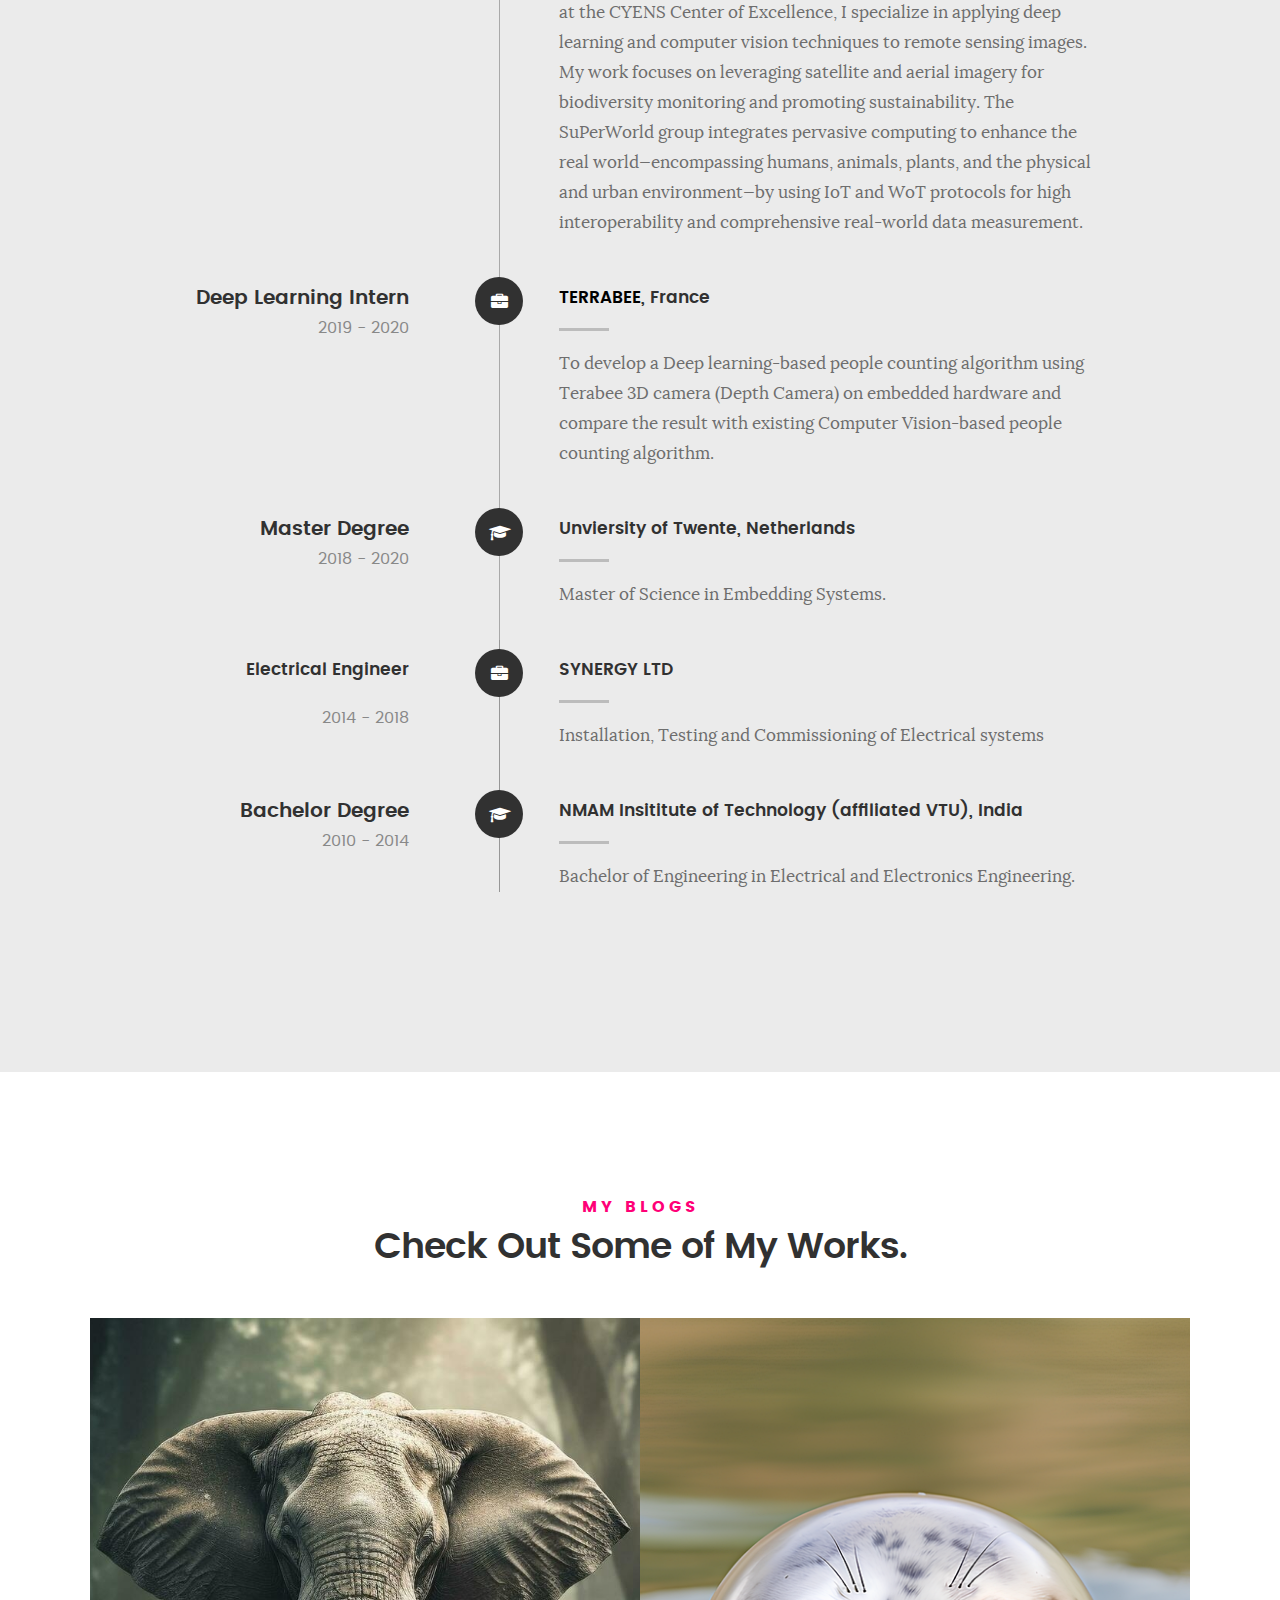
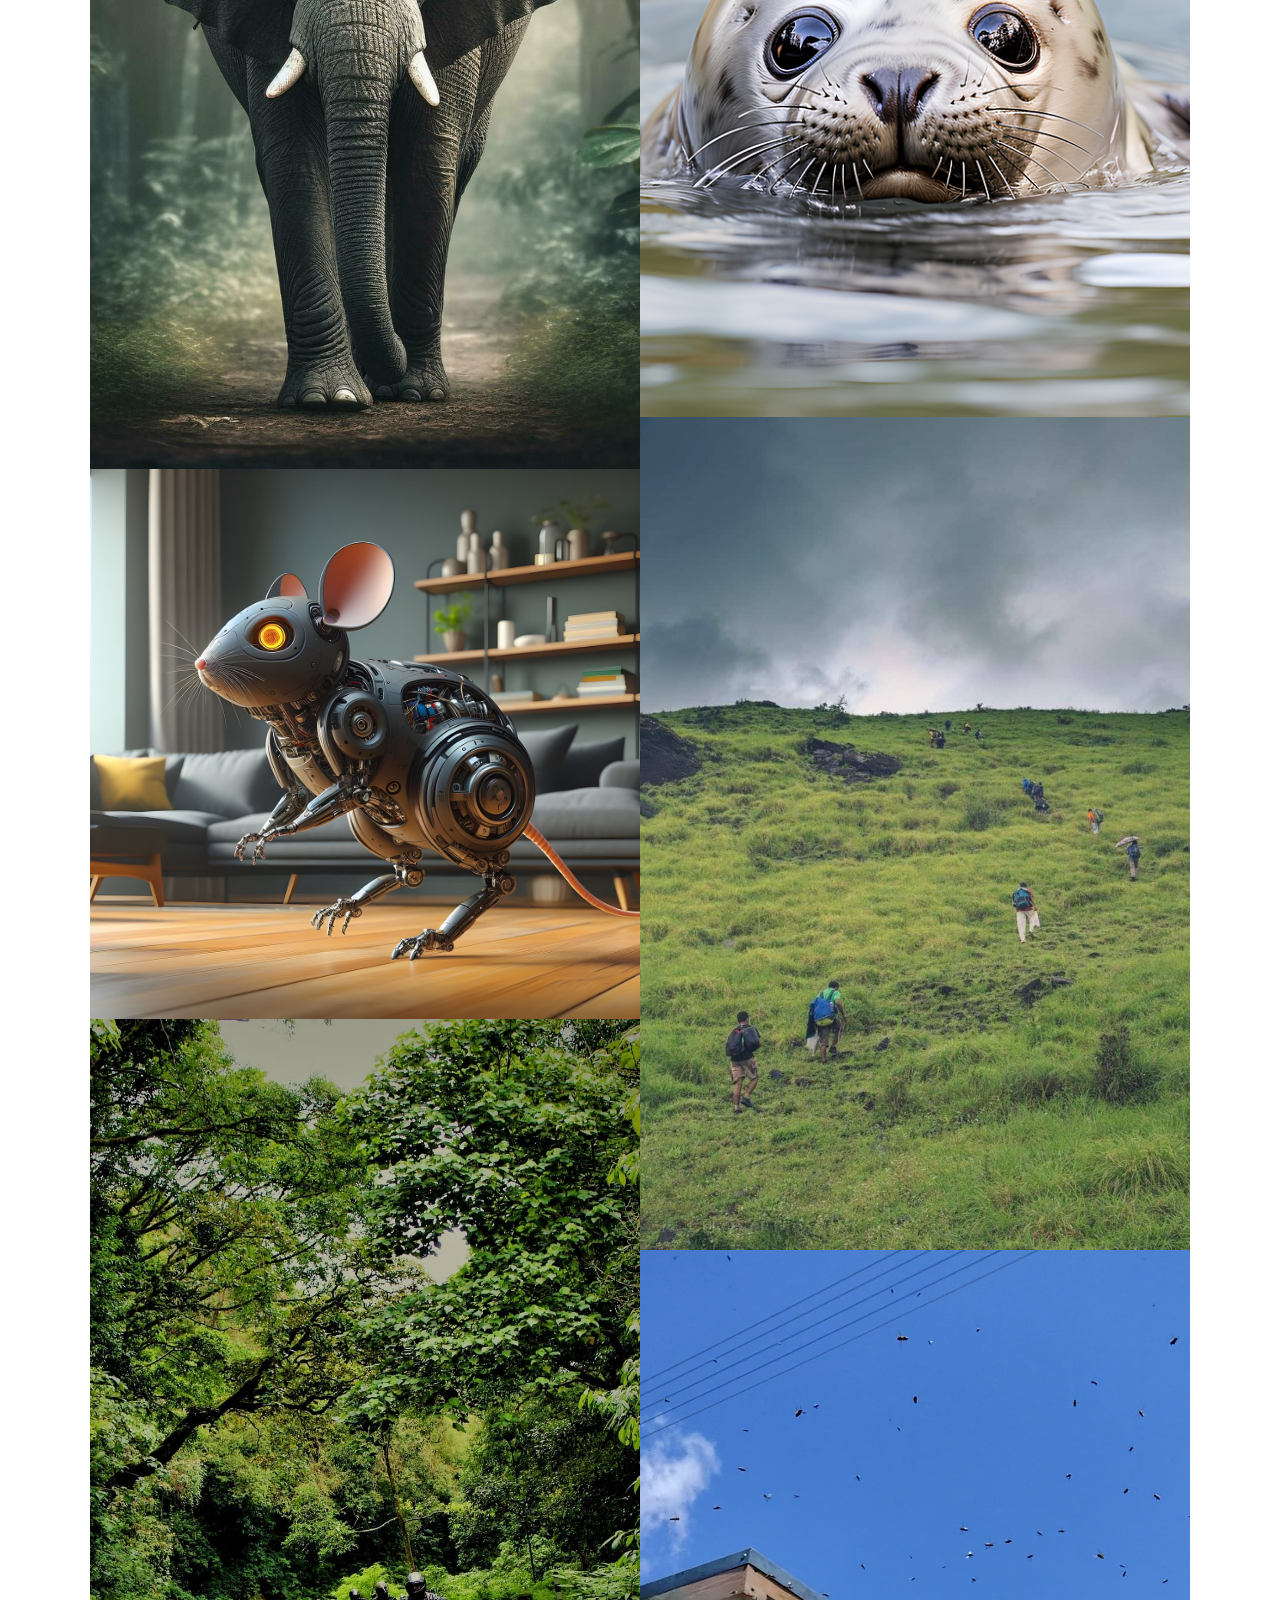
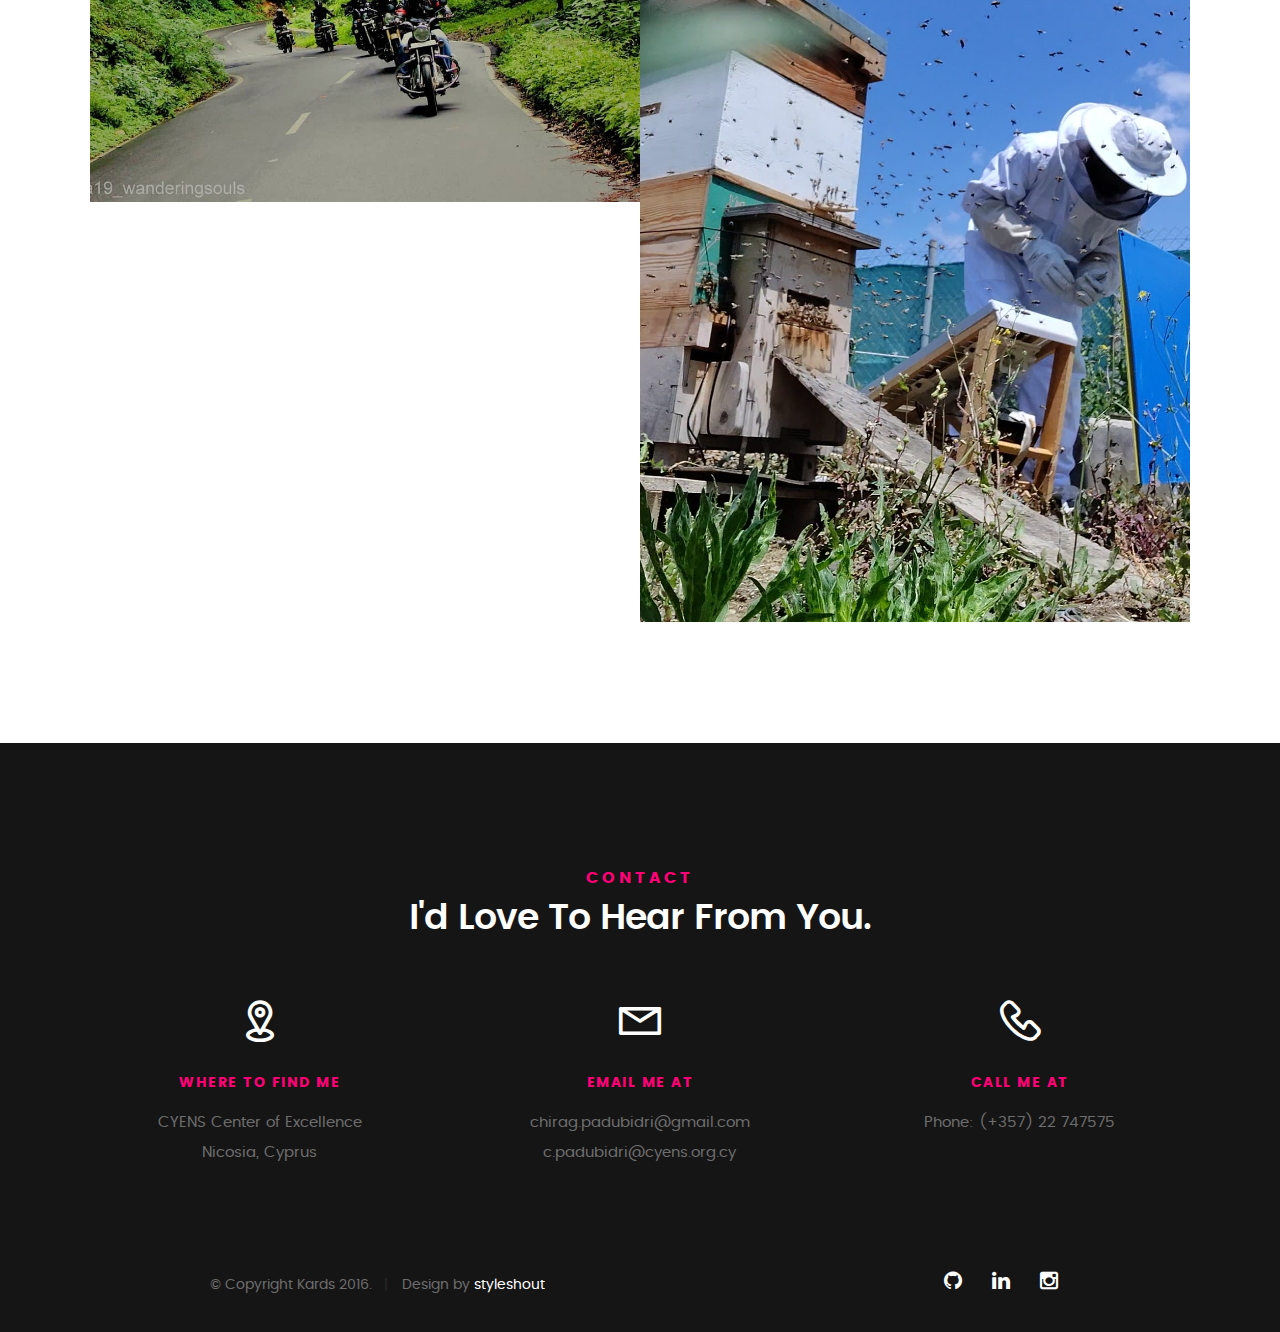
==== commit a4011884: "Update dropdown menu" ====
--- a/index.html
+++ b/index.html
@@ -37,14 +37,14 @@
 	<!-- header 
    ================================================== -->
    <header>   	
-   	<div class="row">
-
-   		<div class="top-bar" >
+   	<div class="row" >
+
+   		<div class="top-bar"  >
    			<a class="menu-toggle" href="#"><span>Menu</span></a>
 
-	   		<div class="logo">
+	   		<!-- <div class="logo">
 		         <a href="index.html">CPP</a>
-		      </div>		      
+		      </div>		       -->
 
 		   	<nav id="main-nav-wrap " >
 					<ul class="main-navigation">
@@ -52,14 +52,12 @@
 						<li><a class="smoothscroll"  href="#about" title="">About</a></li>
 						<li><a class="smoothscroll"  href="#resume" title="">Resume</a></li>
 						<li><a class="smoothscroll"  href="#portfolio" title="">Blogs</a></li>
-						<!-- <li><a class="smoothscroll"  href="#services" title="">Services</a></li>					 -->
 						<li><a class="smoothscroll"  href="#contact" title="">Contact</a></li>	
-						<!-- <li><a href="styles.html" title="">Style Demo</a></li>				 -->
 					</ul>
 				</nav>    		
-   		</div> <!-- /top-bar --> 
+   		</div> 
    		
-   	</div> <!-- /row --> 		
+   	</div> 		
    </header> <!-- /header -->
 
 	<!-- intro section
@@ -142,10 +140,10 @@
    					<strong>Job:</strong>
    					<span>Research Associate</span>
    				</li>
-<!--    				<li>
+   				<li>
    					<strong>Website:</strong>
    					<span><a href="https://cpadubidri.github.io">cpadubidri.github.io</a> </span>
-   				</li> -->
+   				</li>
    				<li>
    					<strong>Email:</strong>
    					<span>chirag.padubidri@gmail.com</span>
--- a/css/main.css
+++ b/css/main.css
@@ -1088,6 +1088,8 @@
 	width: 100%;
 	min-height: 66px;
 	z-index: 600;
+	justify-content: center;
+    align-items: center;
 }
 header .row {
 	position: relative;
@@ -1095,8 +1097,8 @@
 }
 header .top-bar {
 	display: block;
-	background: #000000;
-	min-width: 220px;
+	/* background: #0f0e0e; */
+	min-width: 80px;
 	min-height: 66px;
 	position: absolute;
 	left: 90px;
@@ -1117,10 +1119,10 @@
 	font: 0/0 a;
 	text-shadow: none;
 	color: transparent;
-	width: 92px;
-	height: 15px;
-	background: url("../images/logo.png") no-repeat center;
-	background-size: 92px 15px;
+	width: 55px;
+	height: 20px;
+	background: url("../images/menu-button-1.png") no-repeat center;
+	background-size: 55px 20px;
 }
 
 /**
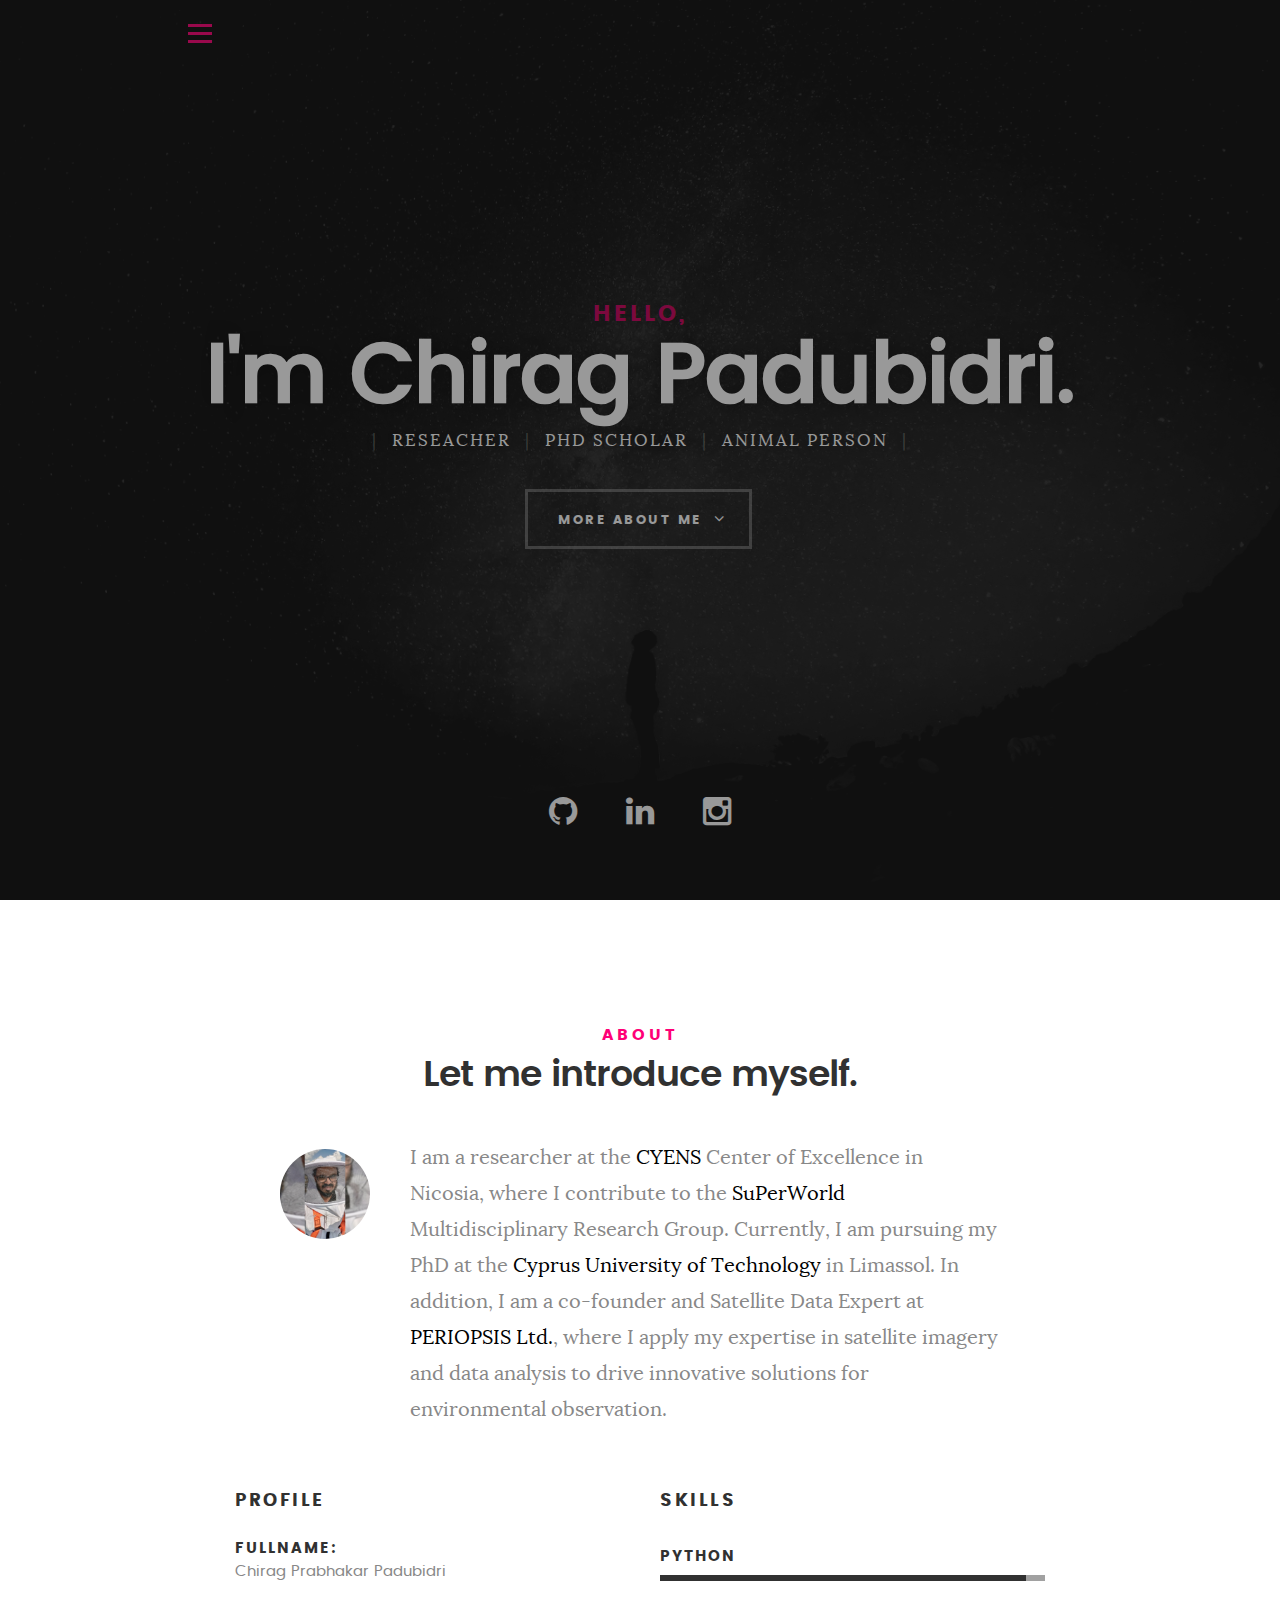
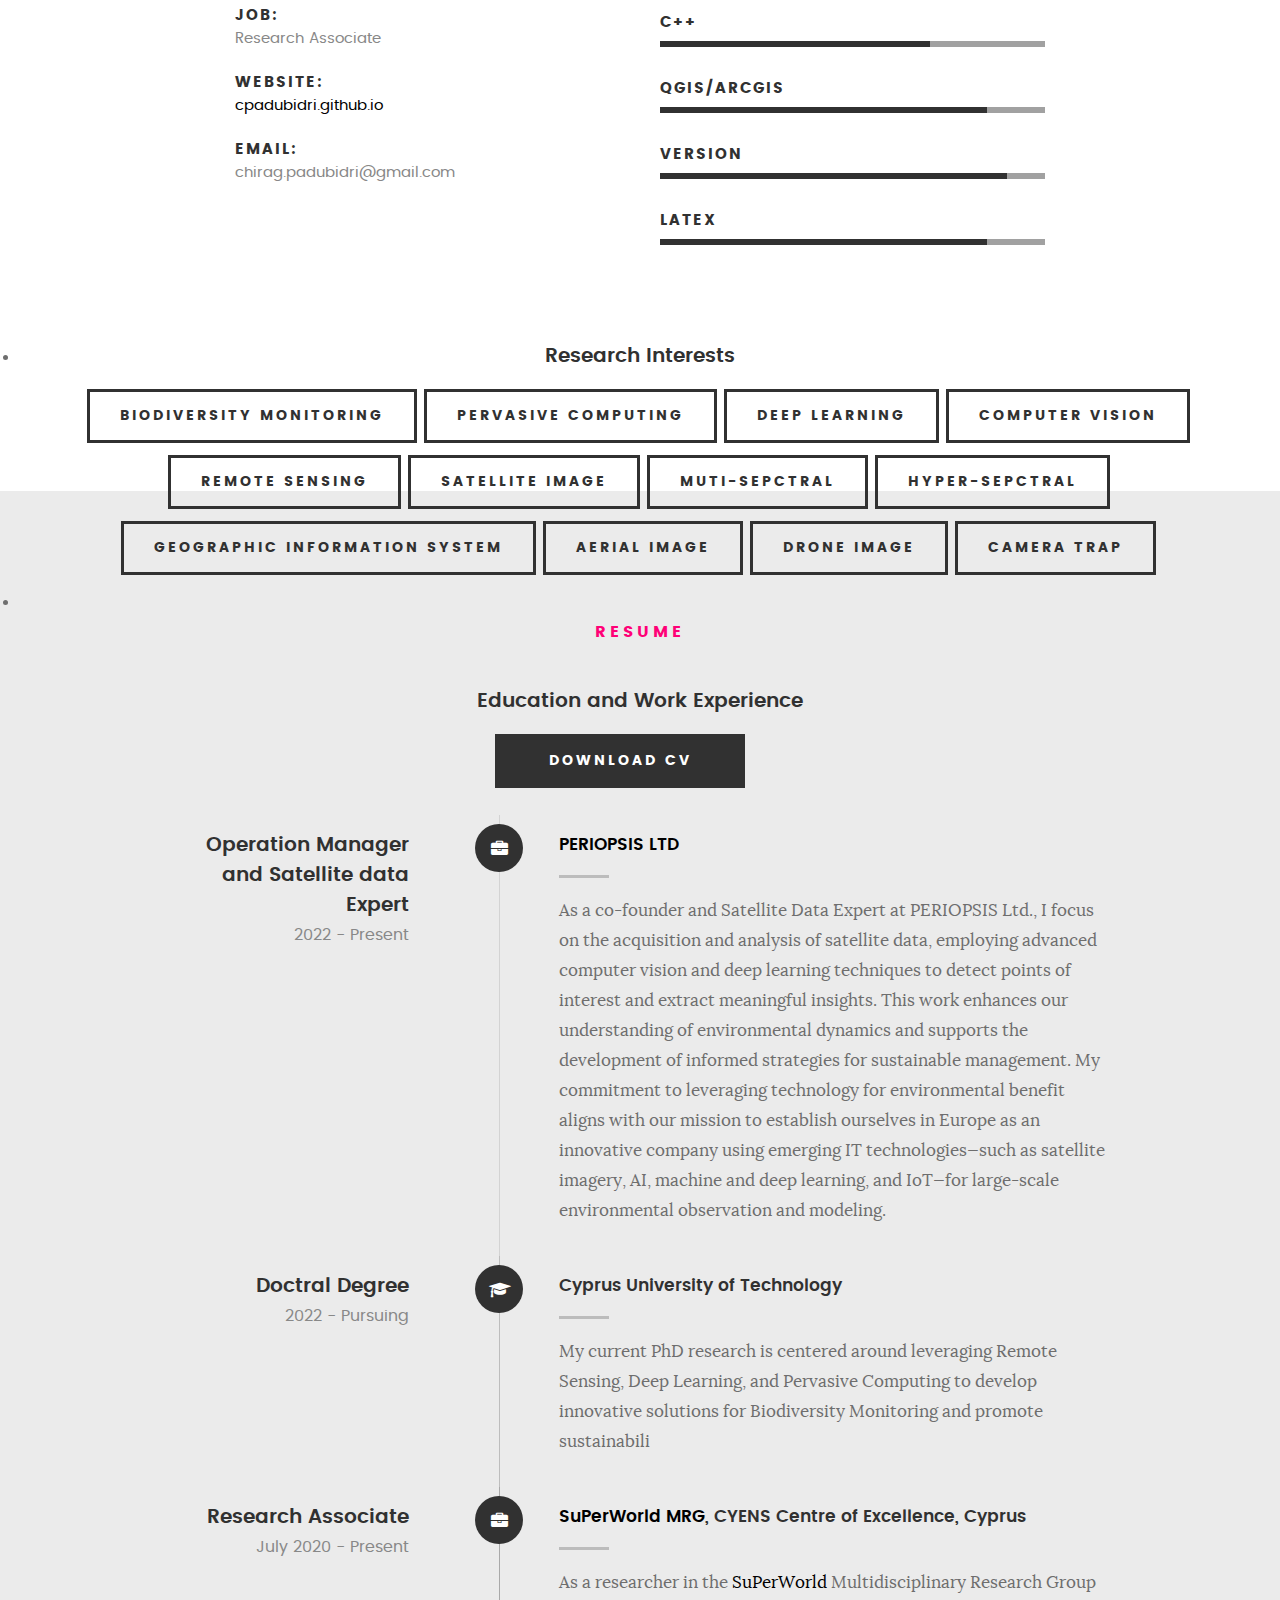
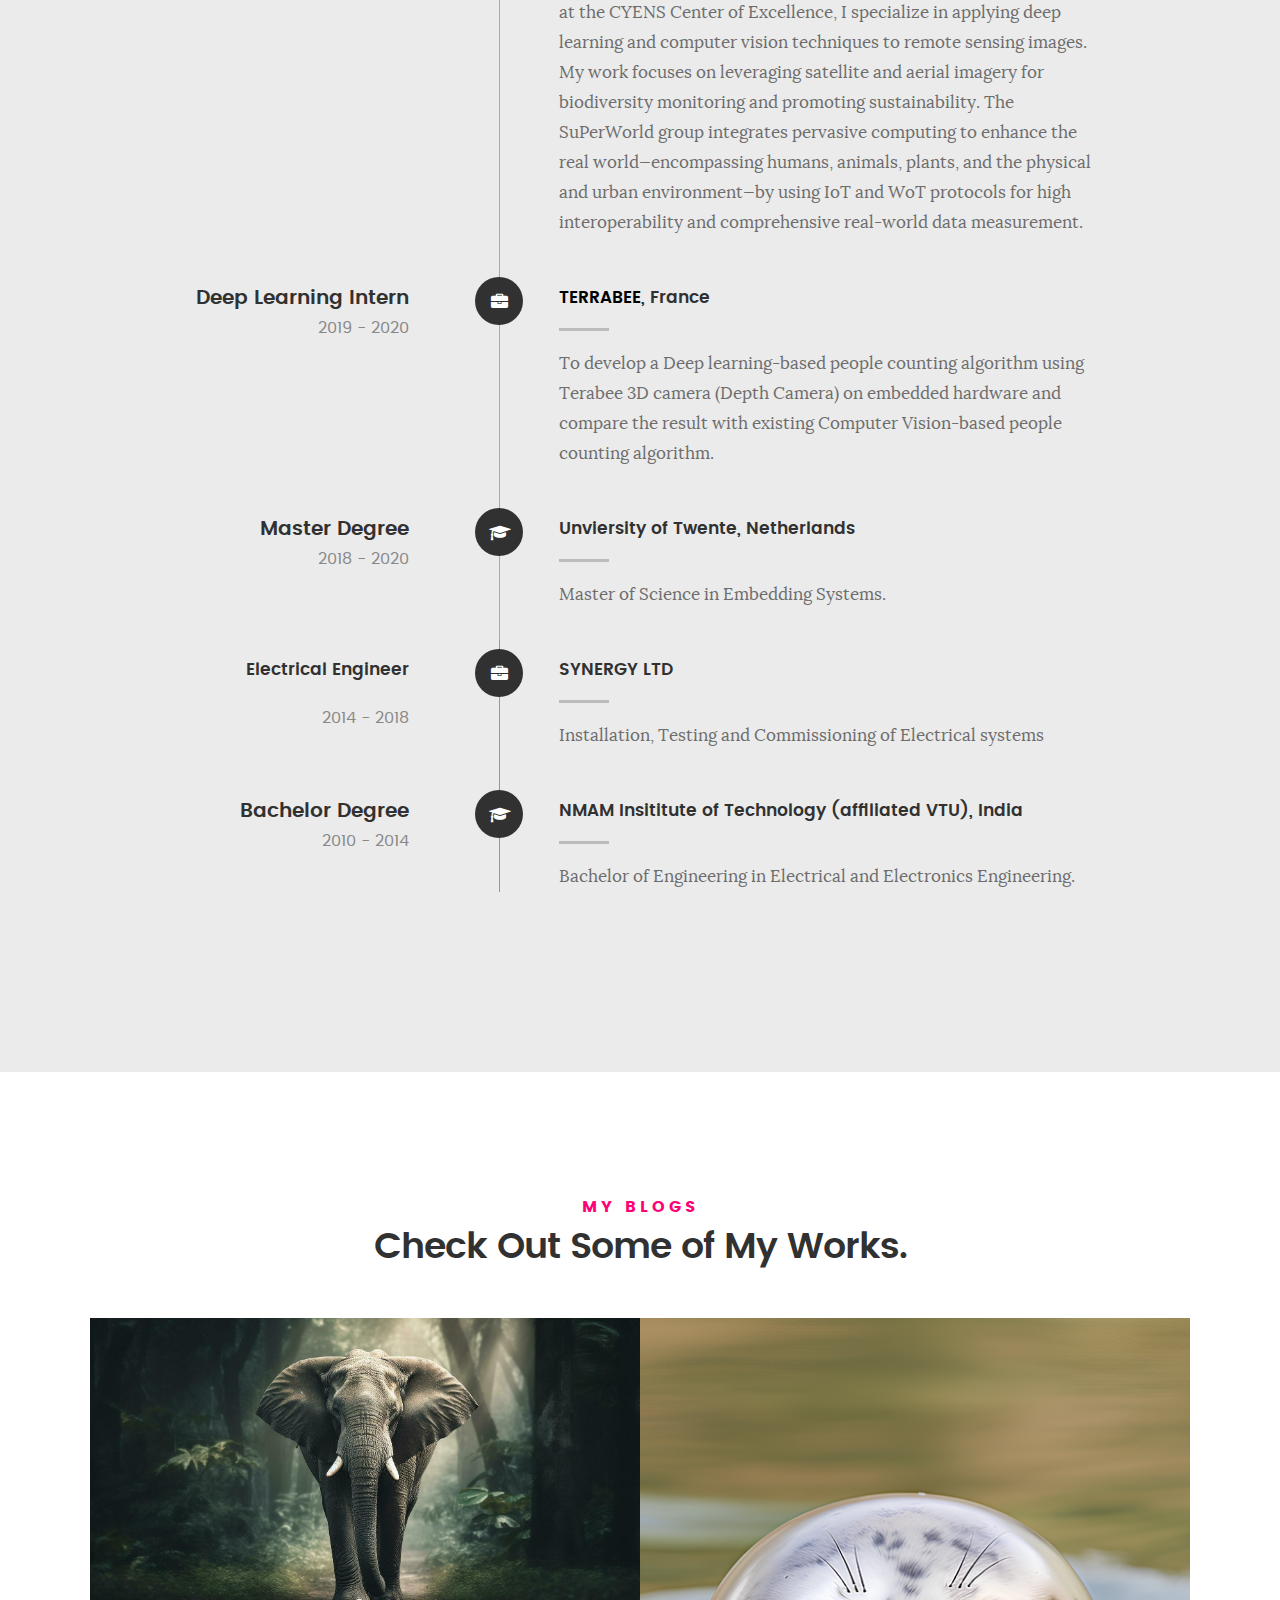
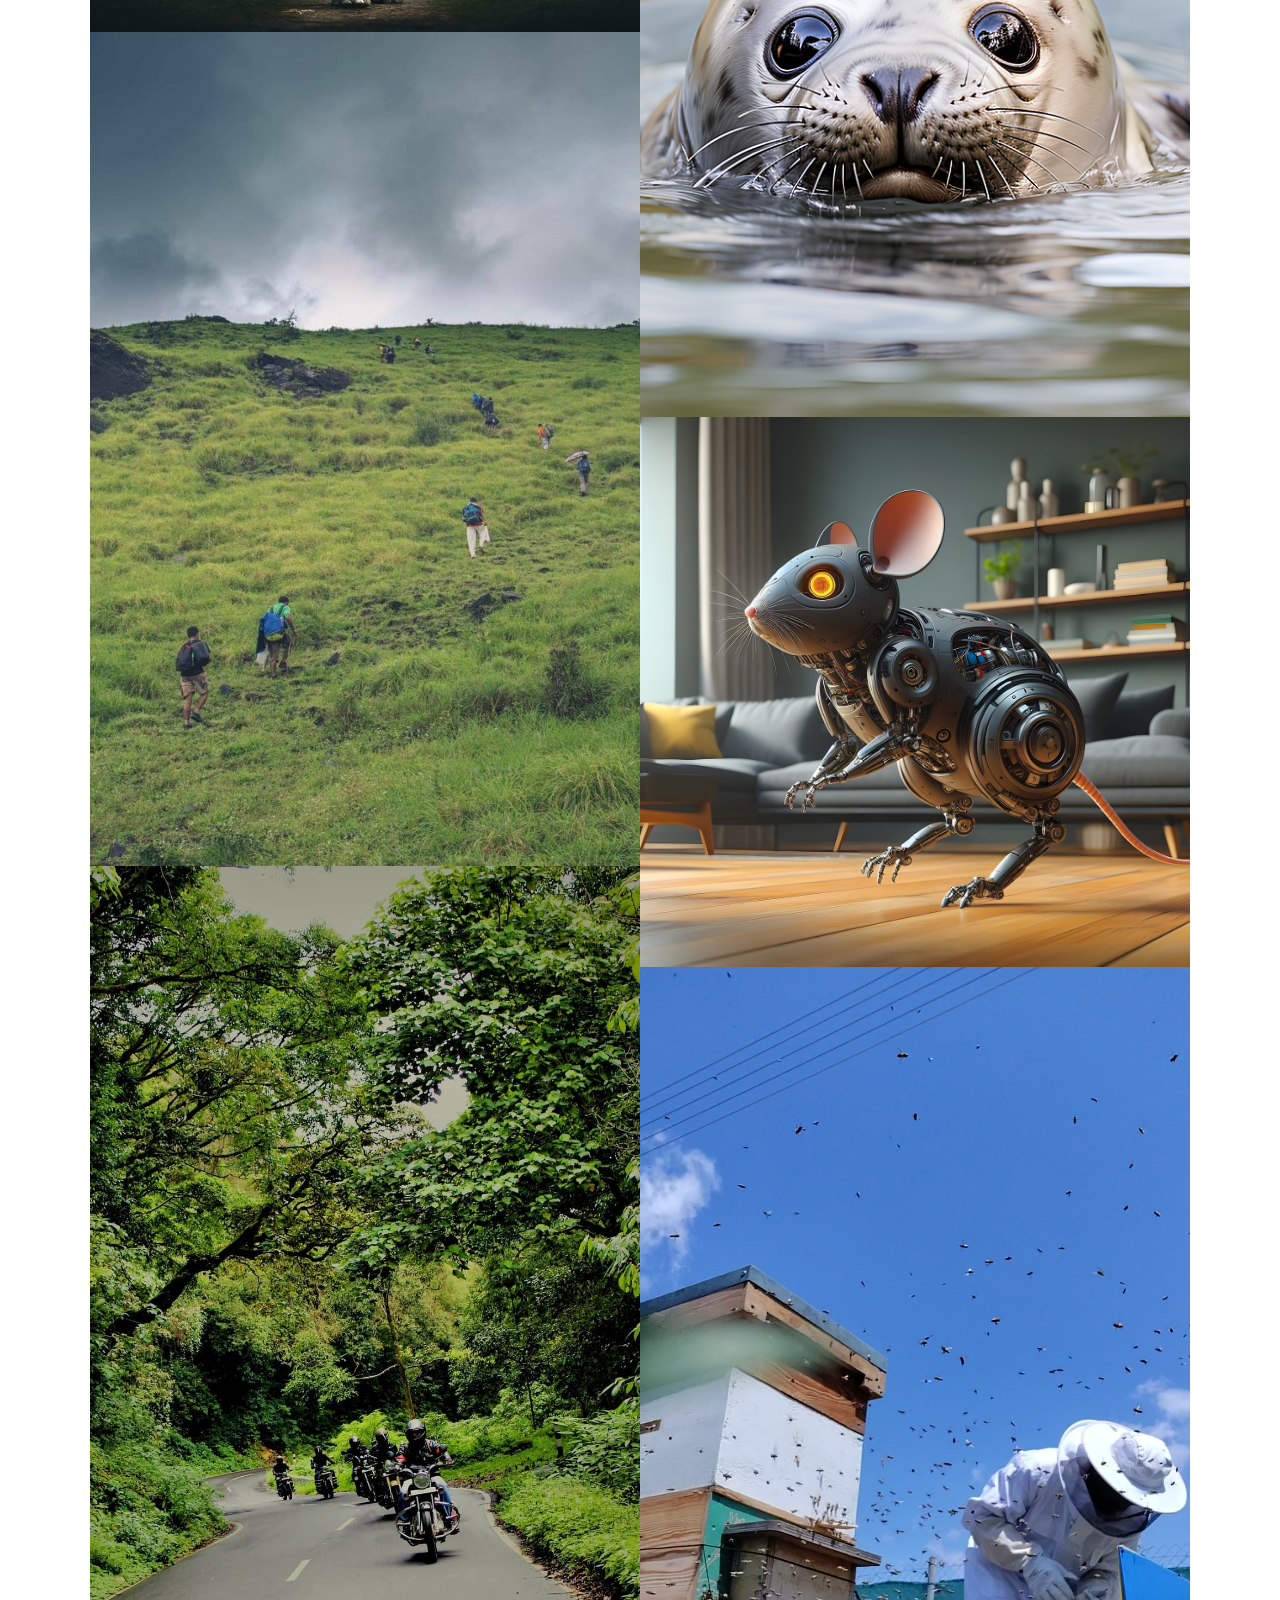
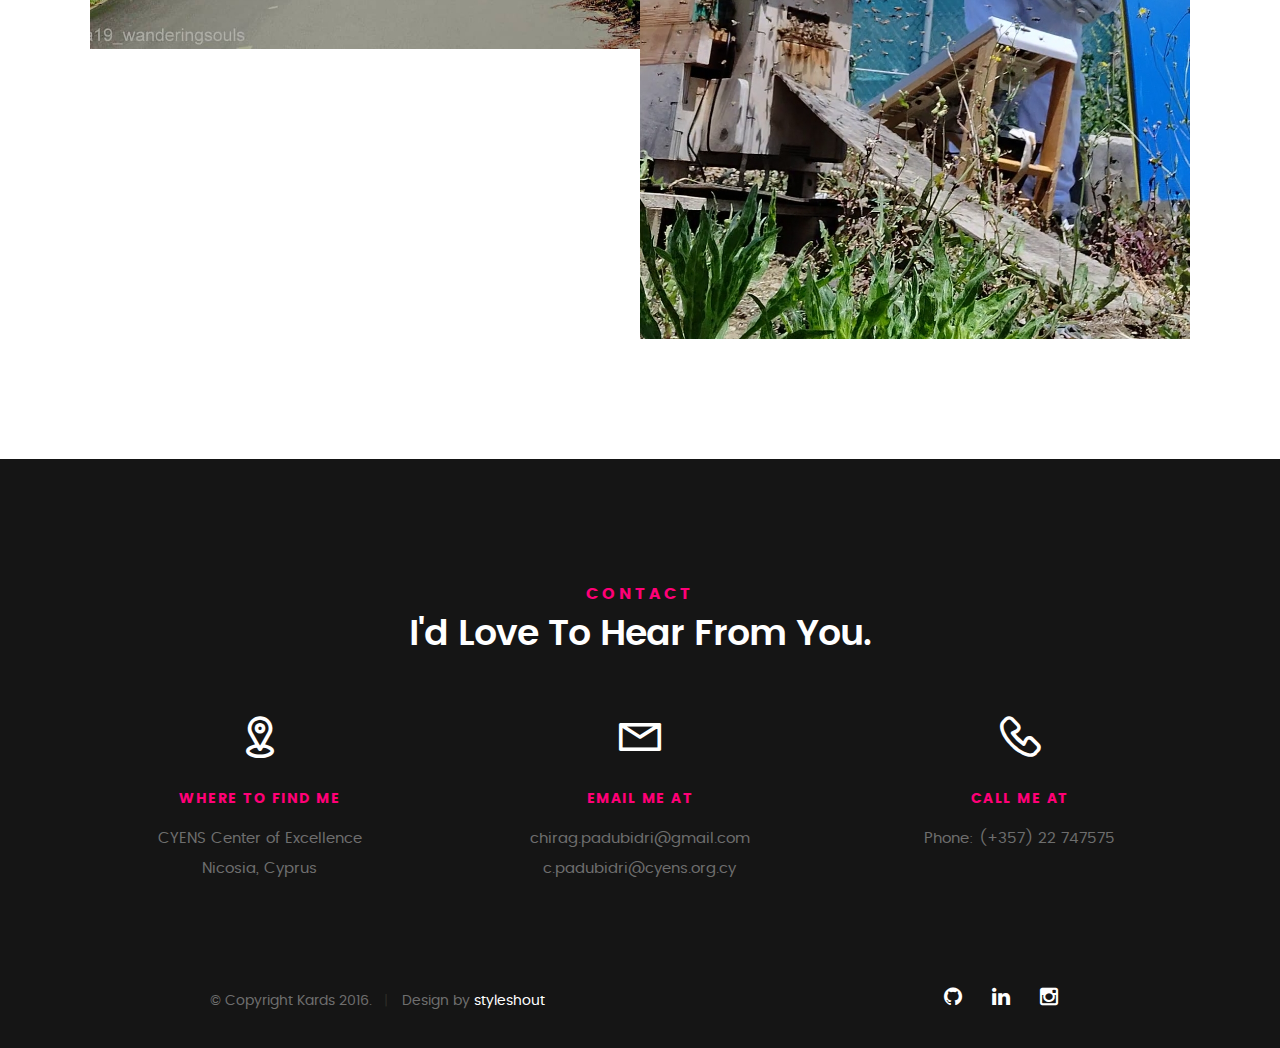
==== commit 07a1cd10: "Update resume" ====
--- a/index.html
+++ b/index.html
@@ -458,7 +458,7 @@
 
 	         	<div class="bgrid folio-item">
 	               <div class="item-wrap">
-	               	<img src="blog/african-elephant-counting/images/elephant-ai-gen-ver.jpg" alt="ele-count">
+	               	<img src="blog/african-elephant-counting/images/elephant-ai-gen.jpg" alt="ele-count">
 	                  <a href="#modal-01" class="overlay">	                  	           
 	                     <div class="folio-item-table">
 	                     	<div class="folio-item-cell">
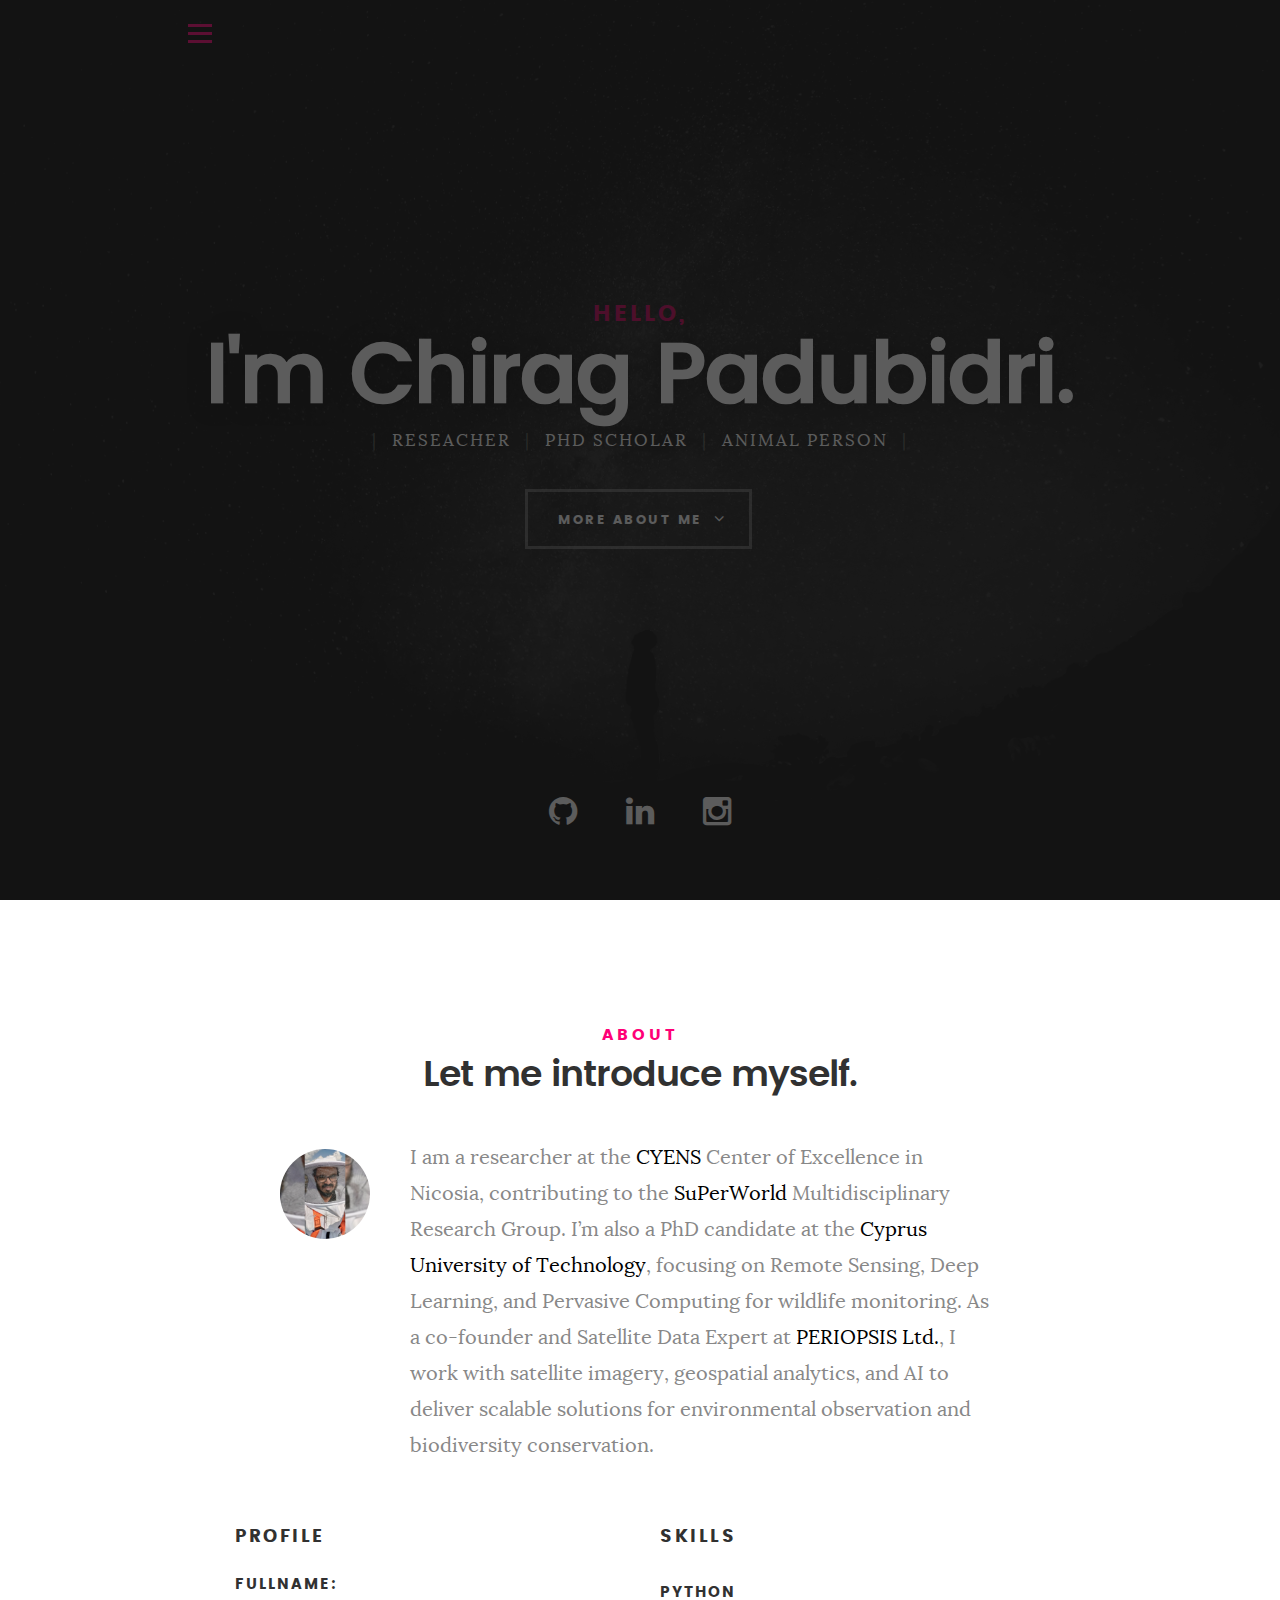
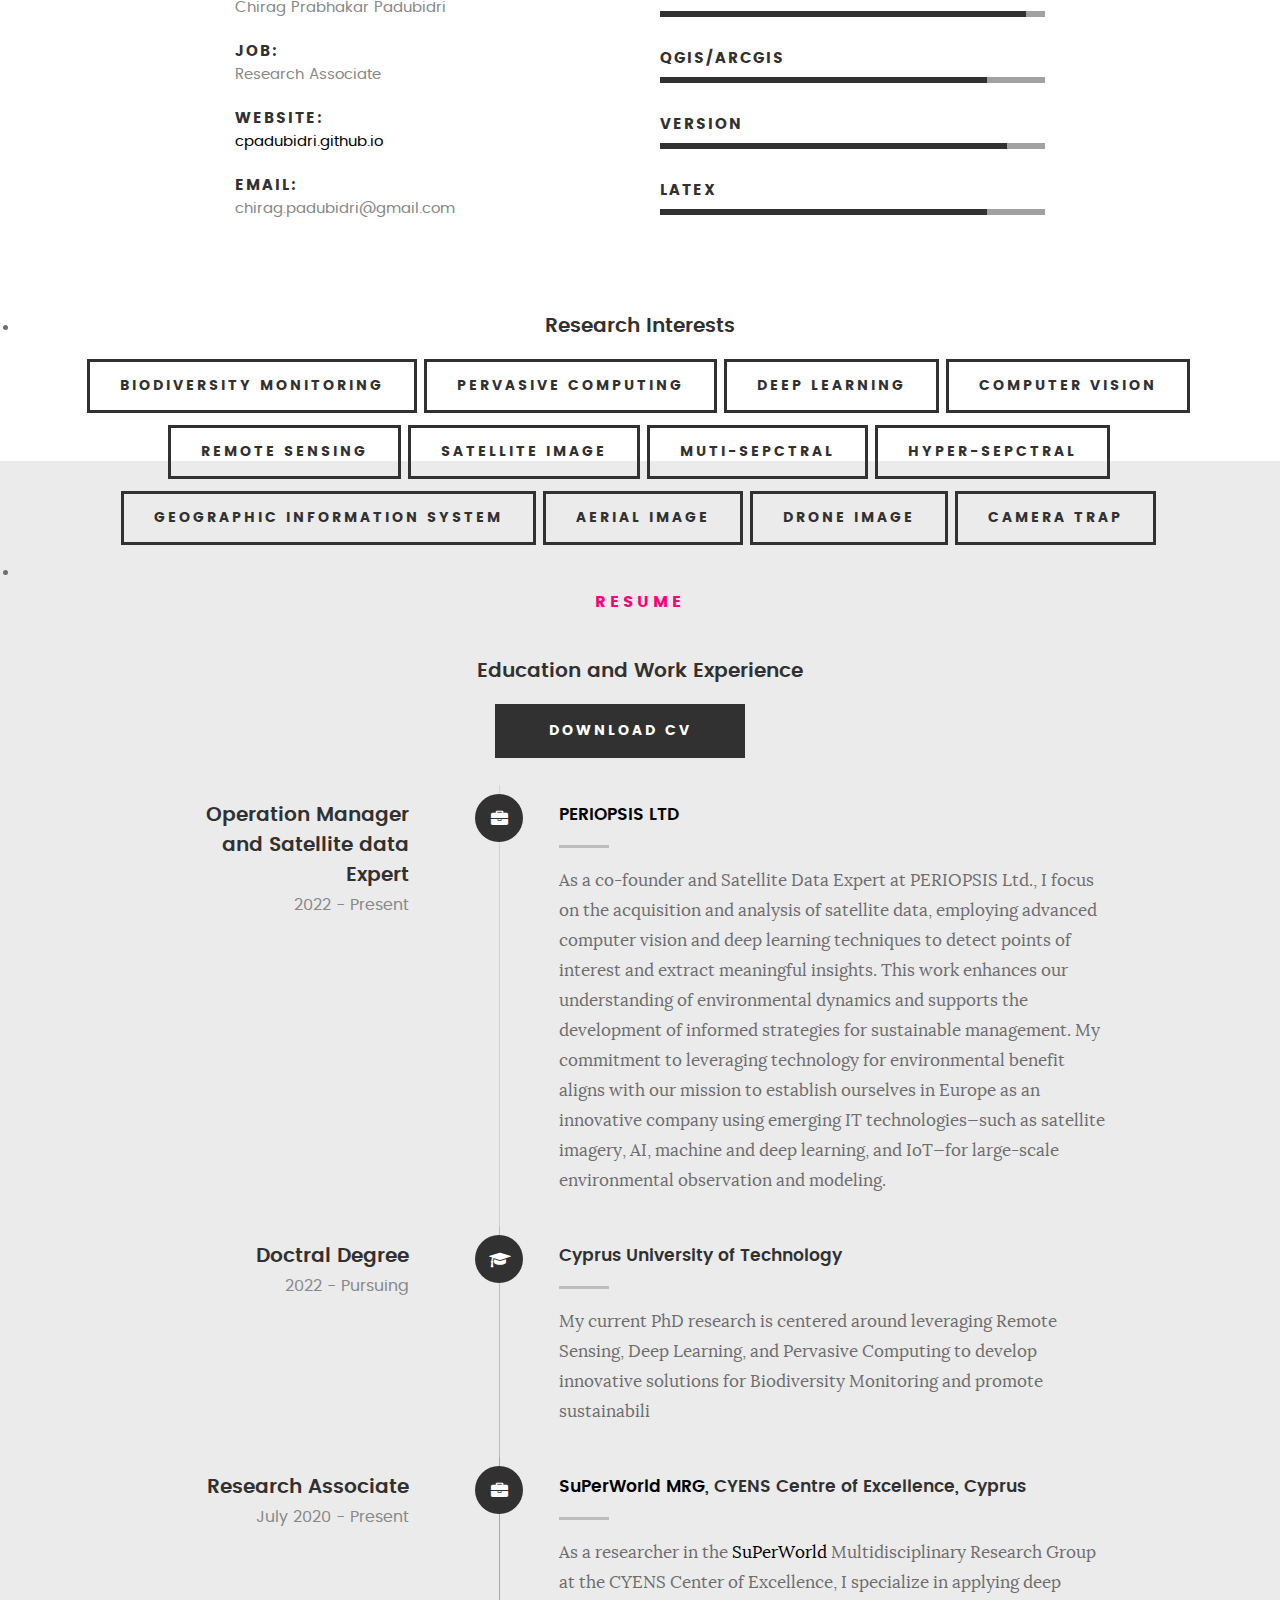
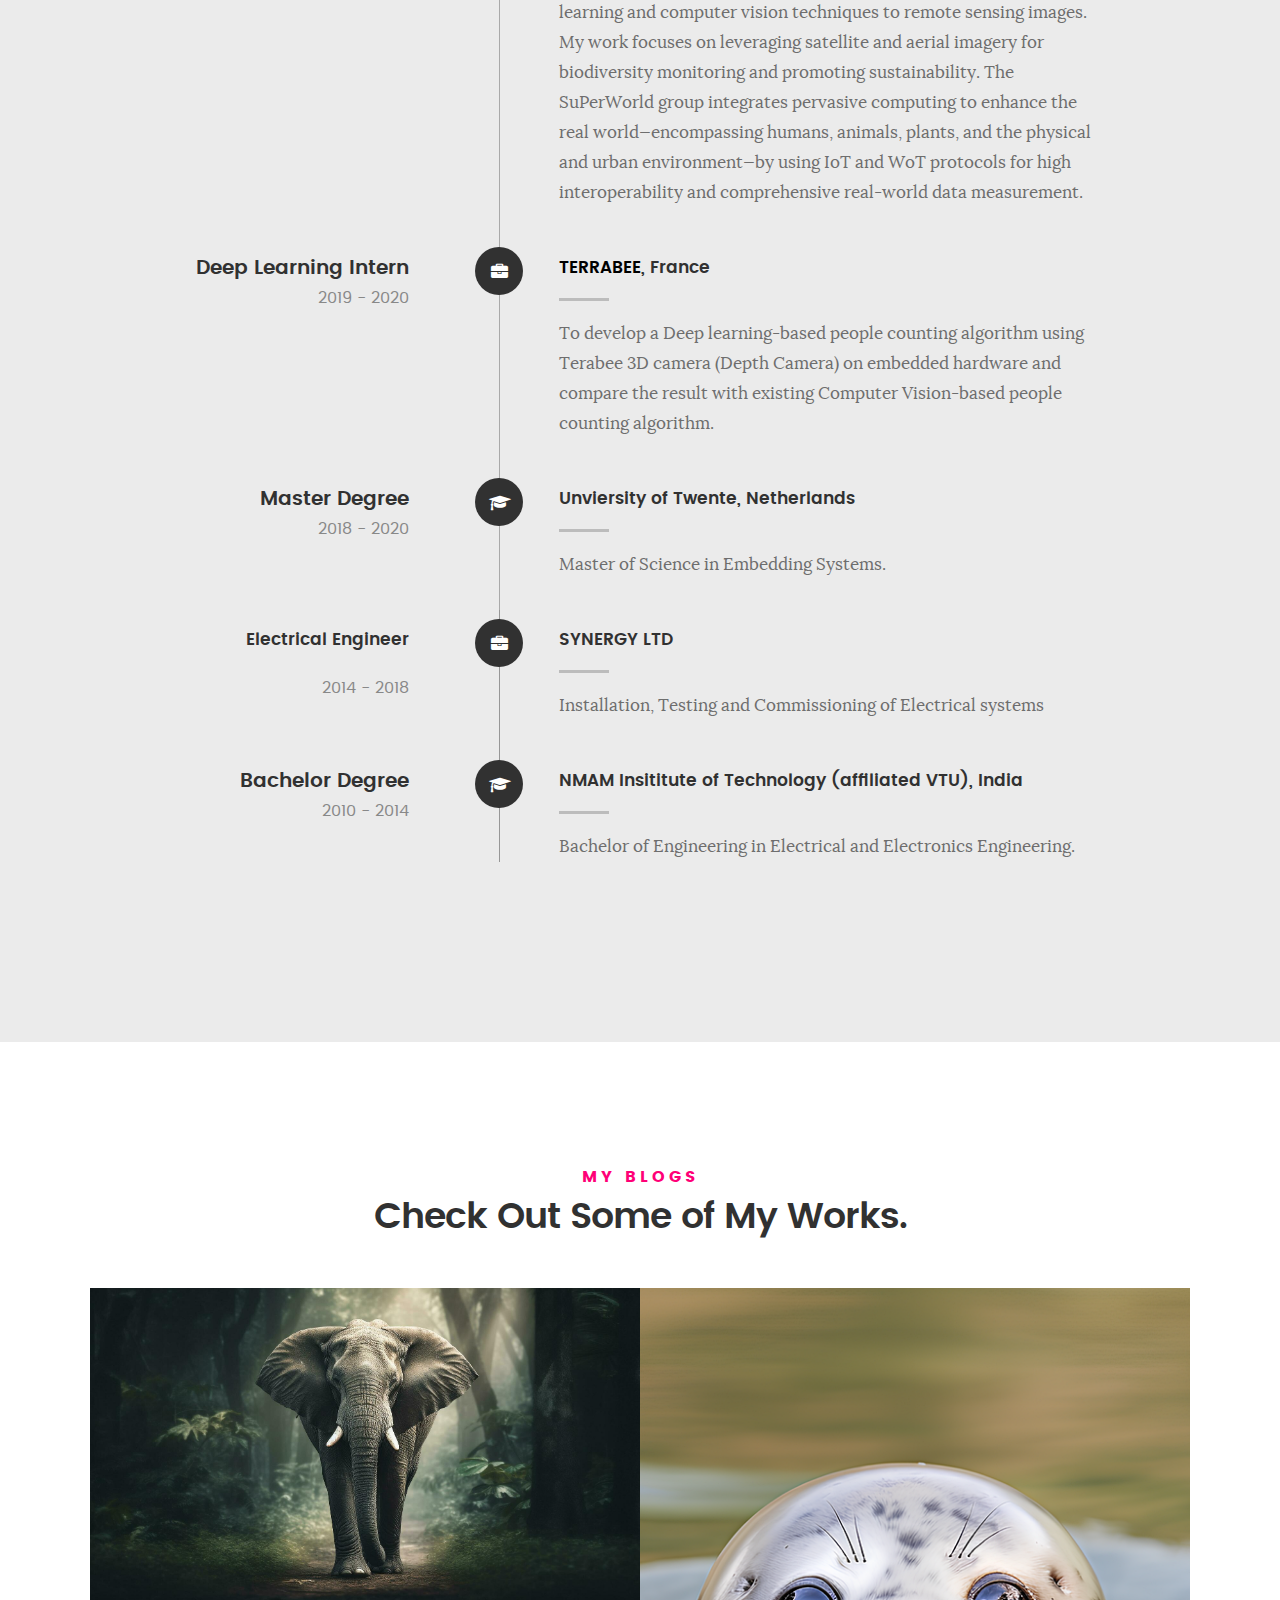
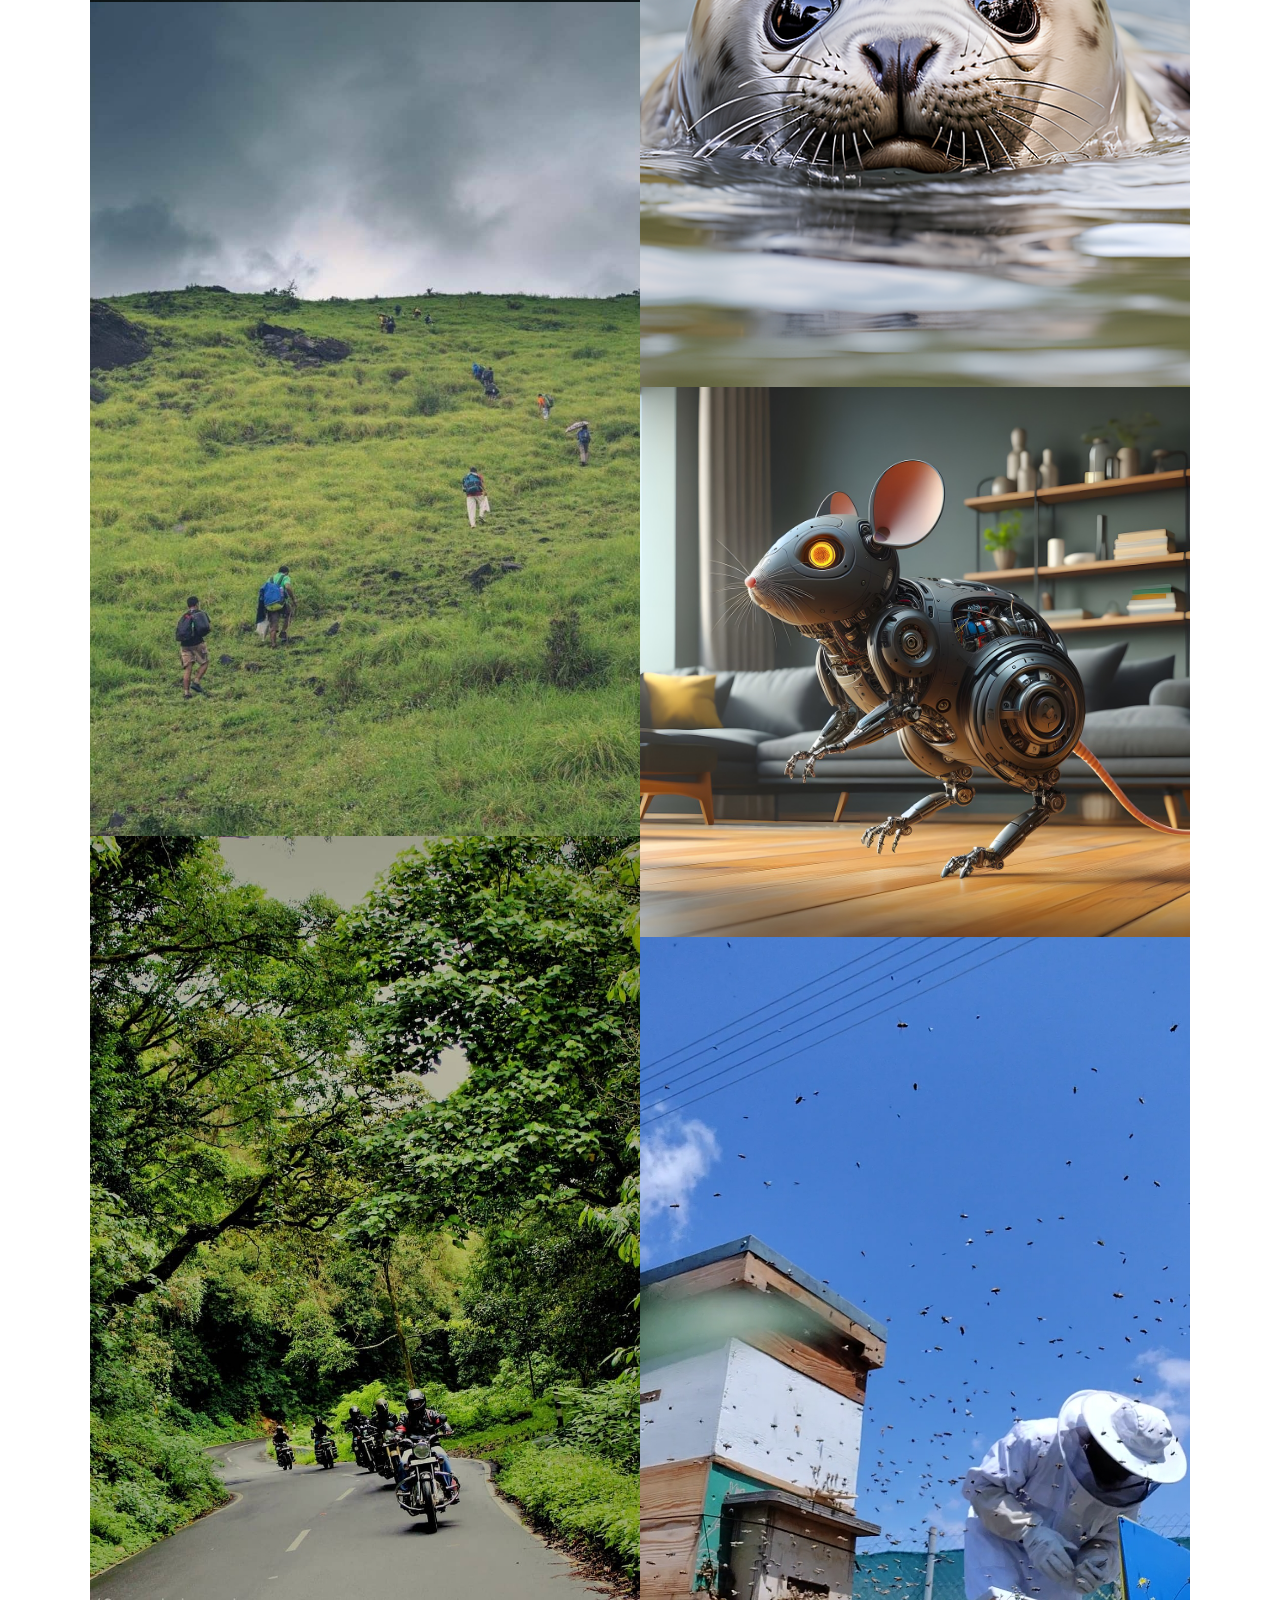
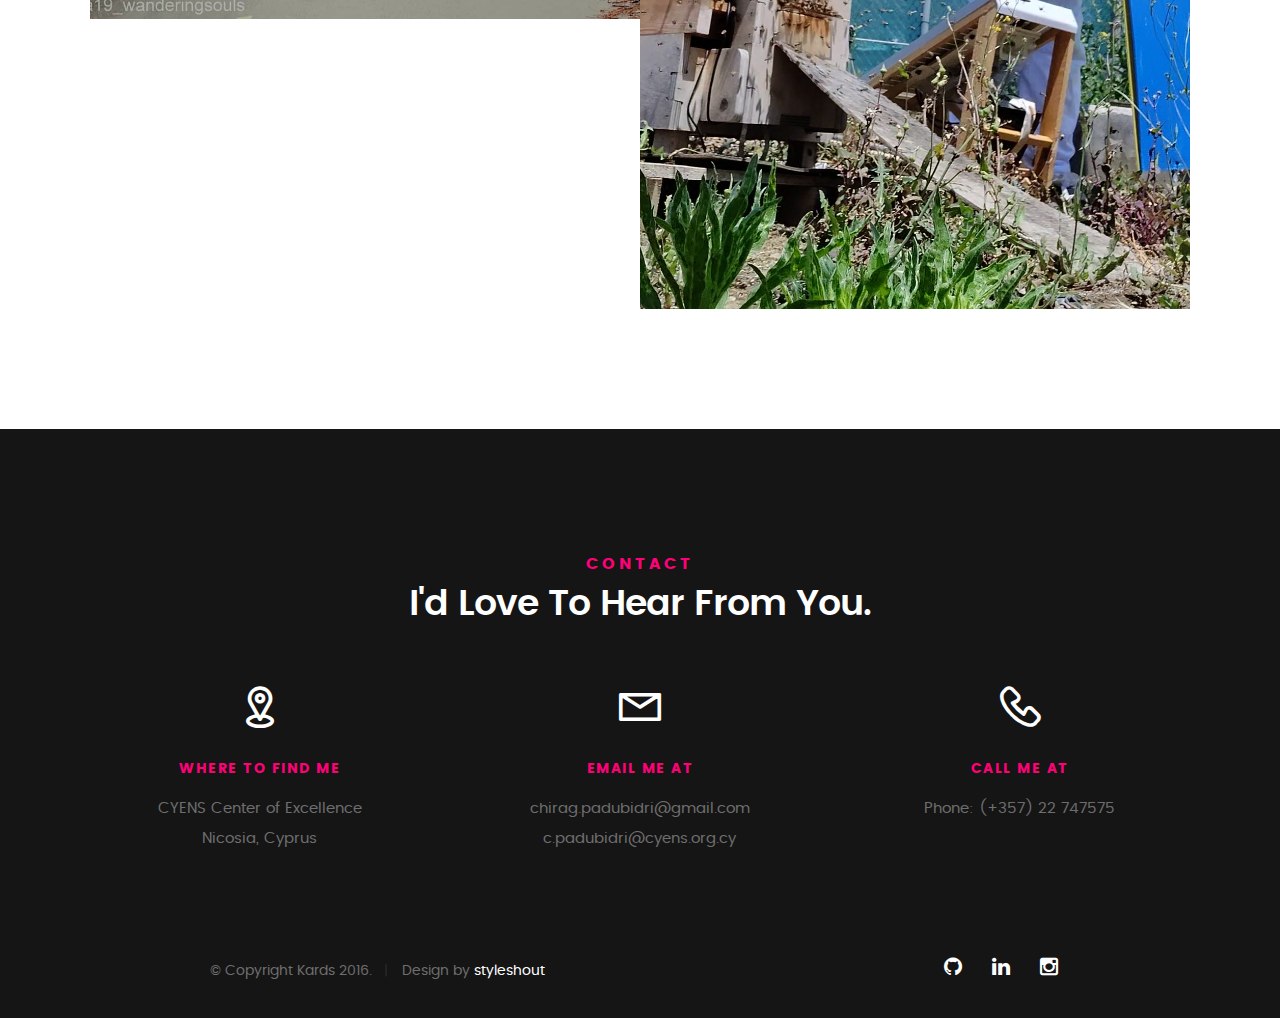
==== commit 2c91813e: "Update to recent" ====
--- a/index.html
+++ b/index.html
@@ -114,7 +114,15 @@
    				<img src="images/profile/cpp-photo.jpg" alt="Profile Picture">
 
    				<!-- <p class="lead">I am a researcher at <a href="https://www.cyens.org.cy">CYENS</a> Center of Excellence, Nicosia in <a href="https://superworld.cyens.org.cy/">SuPerWorld</a> Multidesciplinary Research Group. I am currently doing my PhD at <a href="https://www.cut.ac.cy/faculties/aac/mga/?languageId=1">Cyprus University of Technology</a>, Limassol.</p> -->
-				<p class="lead"> I am a researcher at the <a href="https://www.cyens.org.cy">CYENS</a> Center of Excellence in Nicosia, where I contribute to the <a href="https://superworld.cyens.org.cy/">SuPerWorld</a> Multidisciplinary Research Group. Currently, I am pursuing my PhD at the <a href="https://www.cut.ac.cy/faculties/aac/mga/?languageId=1">Cyprus University of Technology</a> in Limassol. In addition, I am a co-founder and Satellite Data Expert at <a href="https://www.periopsis.com/">PERIOPSIS Ltd.</a>, where I apply my expertise in satellite imagery and data analysis to drive innovative solutions for environmental observation.</p>
+				<!-- <p class="lead"> I am a researcher at the <a href="https://www.cyens.org.cy">CYENS</a> Center of Excellence in Nicosia, where I contribute to the <a href="https://superworld.cyens.org.cy/">SuPerWorld</a> Multidisciplinary Research Group. Currently, I am pursuing my PhD at the <a href="https://www.cut.ac.cy/faculties/aac/mga/?languageId=1">Cyprus University of Technology</a> in Limassol. In addition, I am a co-founder and Satellite Data Expert at <a href="https://www.periopsis.com/">PERIOPSIS Ltd.</a>, where I apply my expertise in satellite imagery and data analysis to drive innovative solutions for environmental observation.</p> -->
+				<p class="lead">
+					I am a researcher at the <a href="https://www.cyens.org.cy">CYENS</a> Center of Excellence in Nicosia, contributing to the <a href="https://superworld.cyens.org.cy/">SuPerWorld</a> Multidisciplinary Research Group. I’m also a PhD candidate at the <a href="https://www.cut.ac.cy/faculties/aac/mga/?languageId=1">Cyprus University of Technology</a>, focusing on Remote Sensing, Deep Learning, and Pervasive Computing for wildlife monitoring. As a co-founder and Satellite Data Expert at <a href="https://www.periopsis.com/">PERIOPSIS Ltd.</a>, I work with satellite imagery, geospatial analytics, and AI to deliver scalable solutions for environmental observation and biodiversity conservation.
+				  </p>
+				  
+				<!-- <p class="lead">My academic and professional background is rooted in Embedded Systems Engineering (MSc), with a strong specialization in Remote Sensing, Deep Learning, Computer Vision, and Geospatial Analytics. I bring a unique combination of advanced software development and hardware prototyping skills — with practical experience developing smart camera trap systems and sensor platforms for monitoring insects, rodents, and broader biodiversity.</p> -->
+				<!-- <p class="lead">A core part of my work involves processing and analyzing multi-source satellite and drone imagery to extract actionable environmental insights. I have experience working with time-series analysis, land cover classification, vegetation indices, and object detection using remote sensing data. My research integrates geospatial data with AI to support species distribution modeling, habitat assessment, and early warning systems for ecosystem threats.</p> -->
+				<!-- <p class="lead">Throughout my career, I've contributed to several interdisciplinary and open-source projects that bridge the gap between ecological monitoring and intelligent sensing systems. These efforts blend hardware design, remote sensing data pipelines, and machine learning models to enable automated, scalable, and field-deployable solutions for environmental applications.</p>					 -->
+				<!-- <p class="lead">Curious by nature and driven by innovation, I thrive in collaborative, cross-disciplinary environments. I'm constantly exploring emerging technologies in earth observation, AI, and sensing systems that have the potential to make a meaningful impact on biodiversity conservation and beyond.</p> -->
 			</div>   			
 
    		</div>   		
@@ -163,10 +171,10 @@
 				   	<div class="progress percent95"></div>
 				   	<strong>PYTHON</strong>
 				   </li>
-				   <li>
+				   <!-- <li>
 				   	<div class="progress percent70"></div>
 				   	<strong>C++</strong>
-				   </li>
+				   </li> -->
 				   <li>
 				   	<div class="progress percent85"></div>
 				   	<strong>QGIS/ARCGIS</strong>
@@ -282,7 +290,7 @@
 			<div class="col-twelve">
 			 <!-- <h3 style="text-align: center;">Research Interests</h3> -->
 				<!-- <a href="#contact" title="Research Interest" class="button stroke smoothscroll">Contact Me</a> -->
-				<a href="images/download/cpp_cv.pdf" title="Download CV" class="button button-primary">Download CV</a>
+				<a href="images/download/cv_CPP.pdf" title="Download CV" class="button button-primary">Download CV</a>
 			</div>   		
 		</div>
 
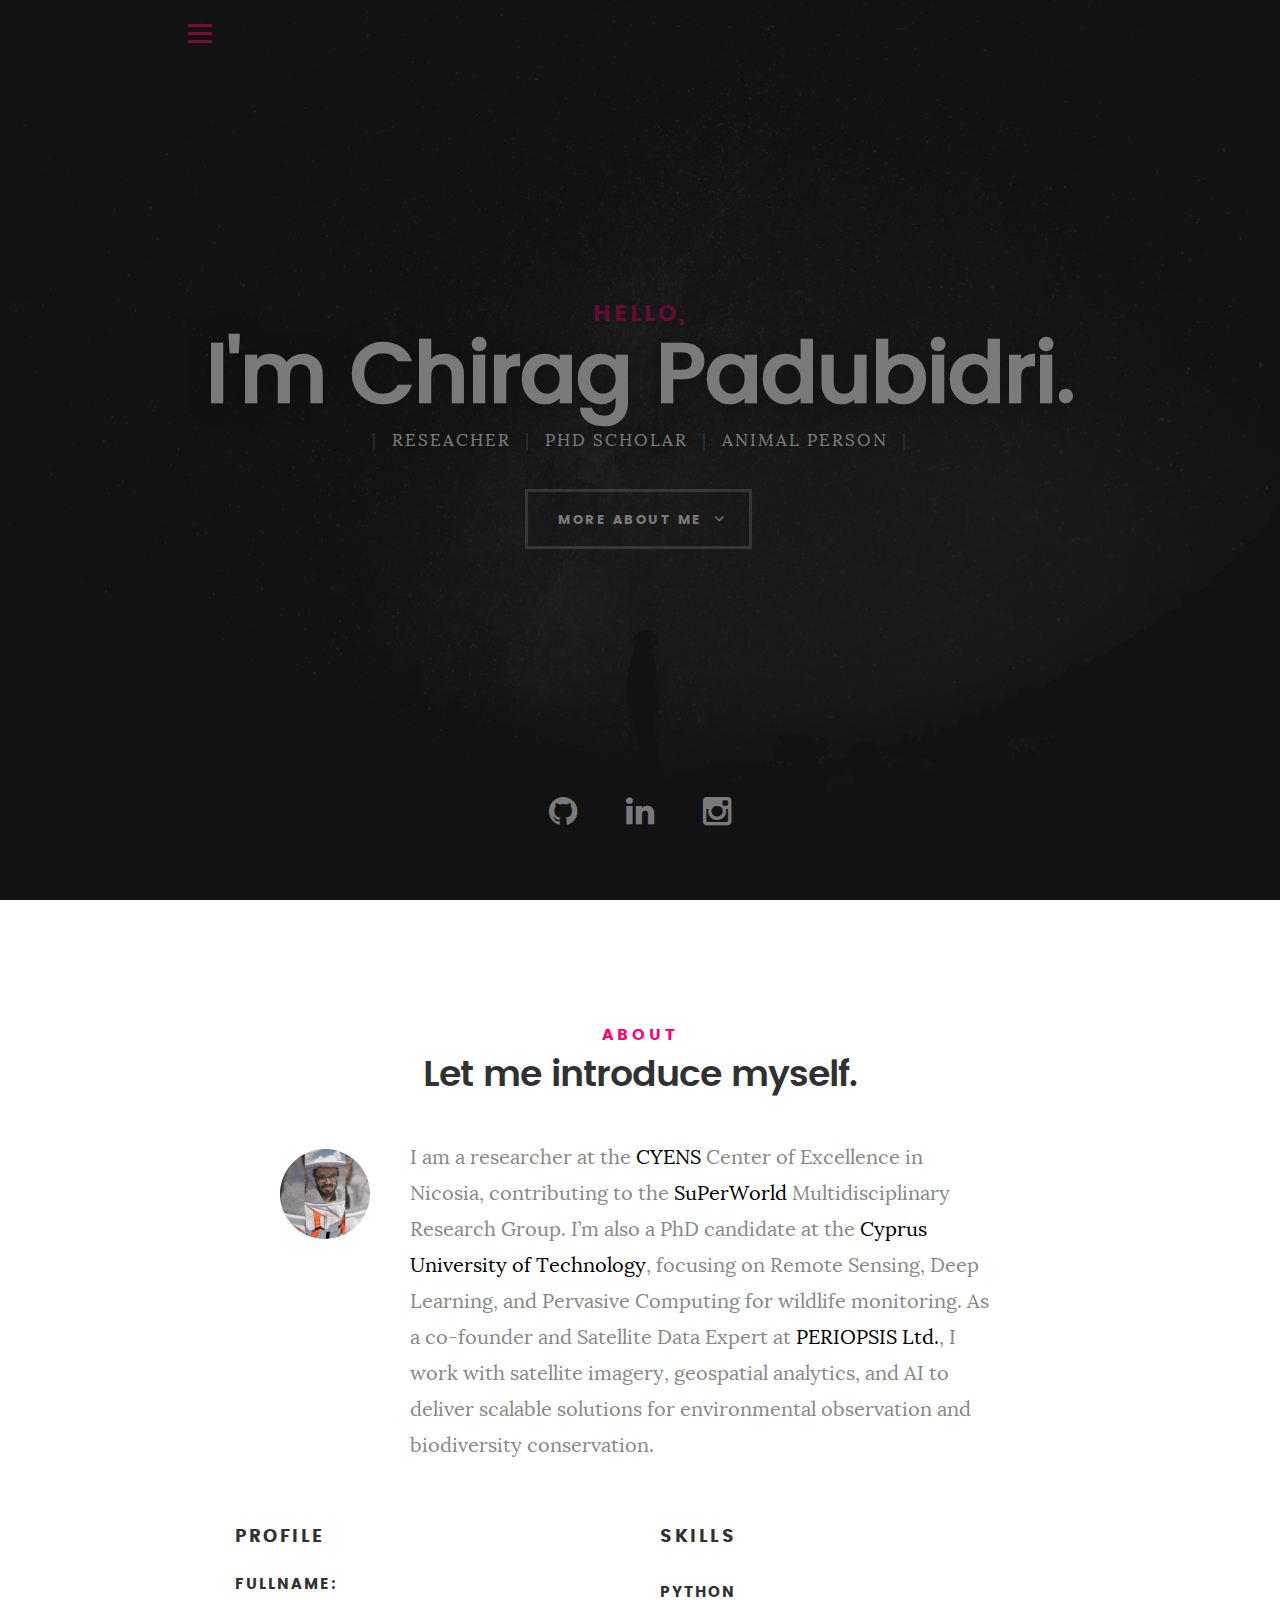
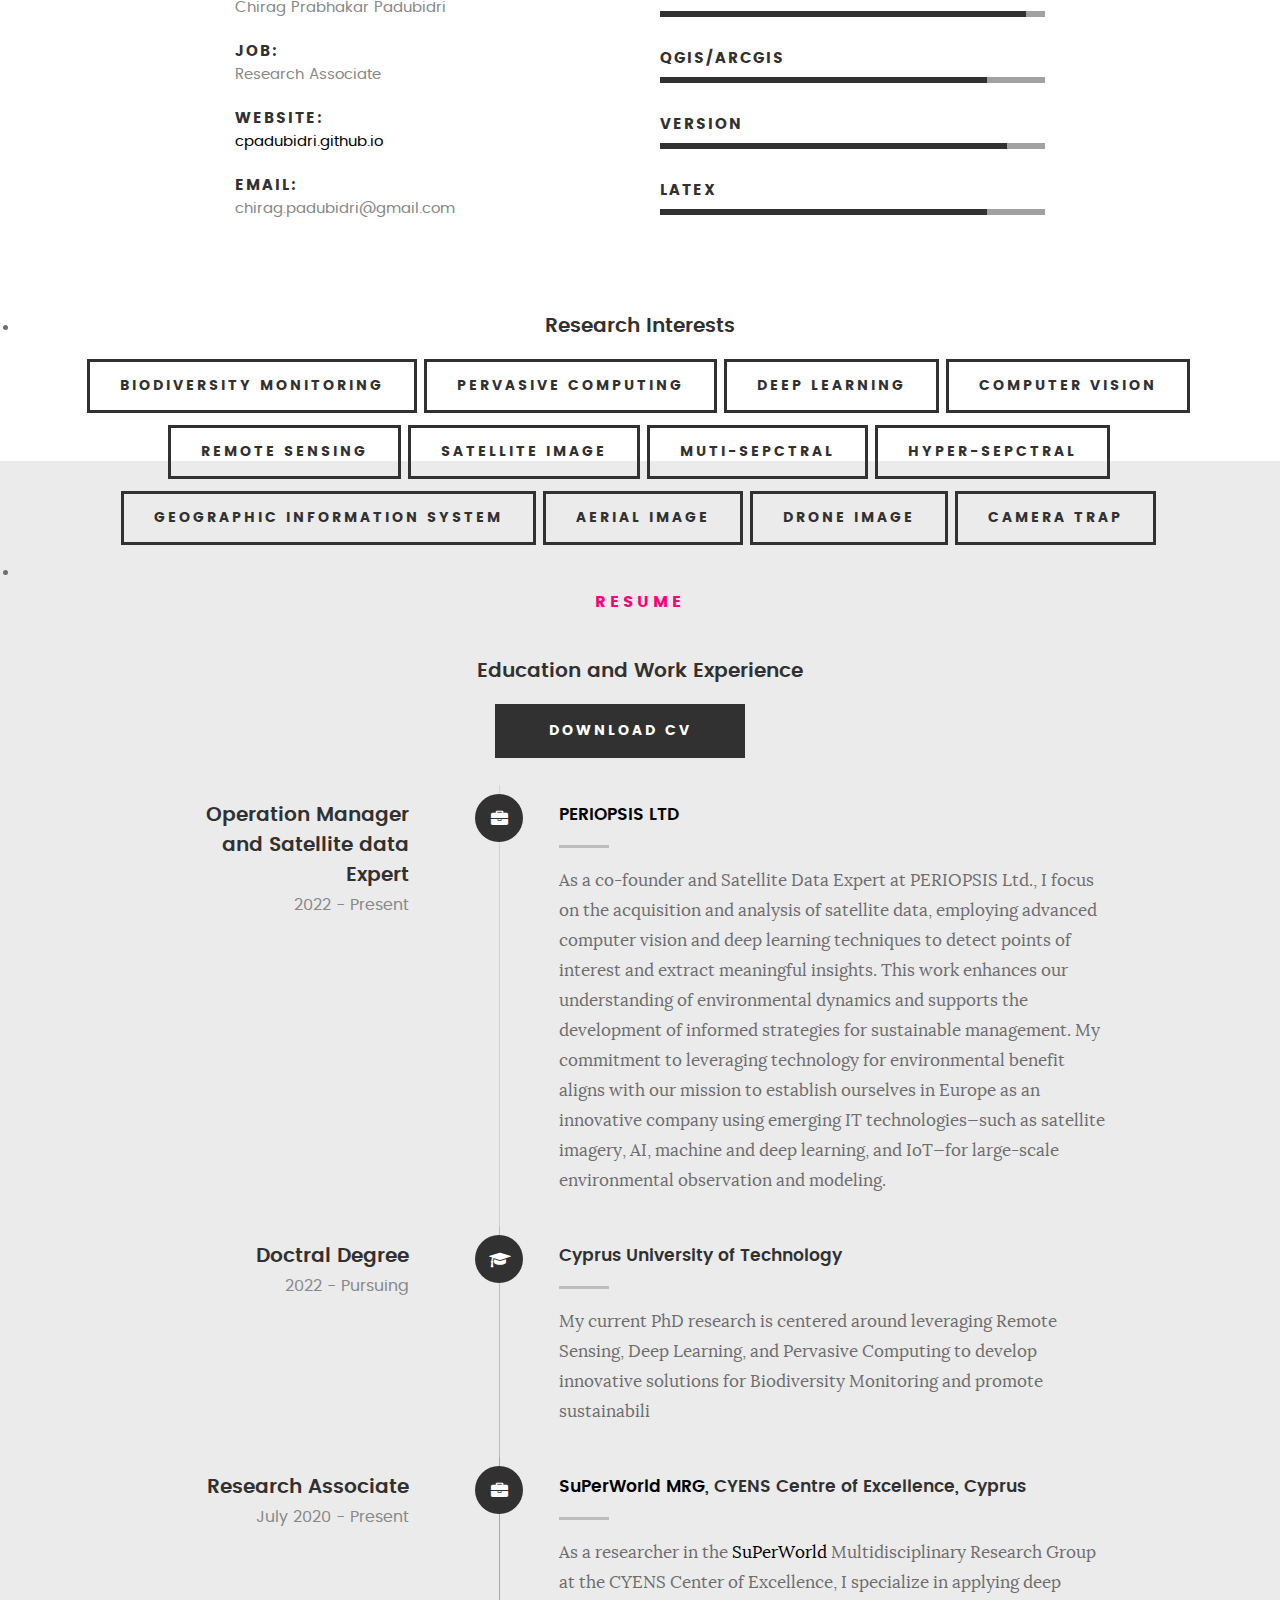
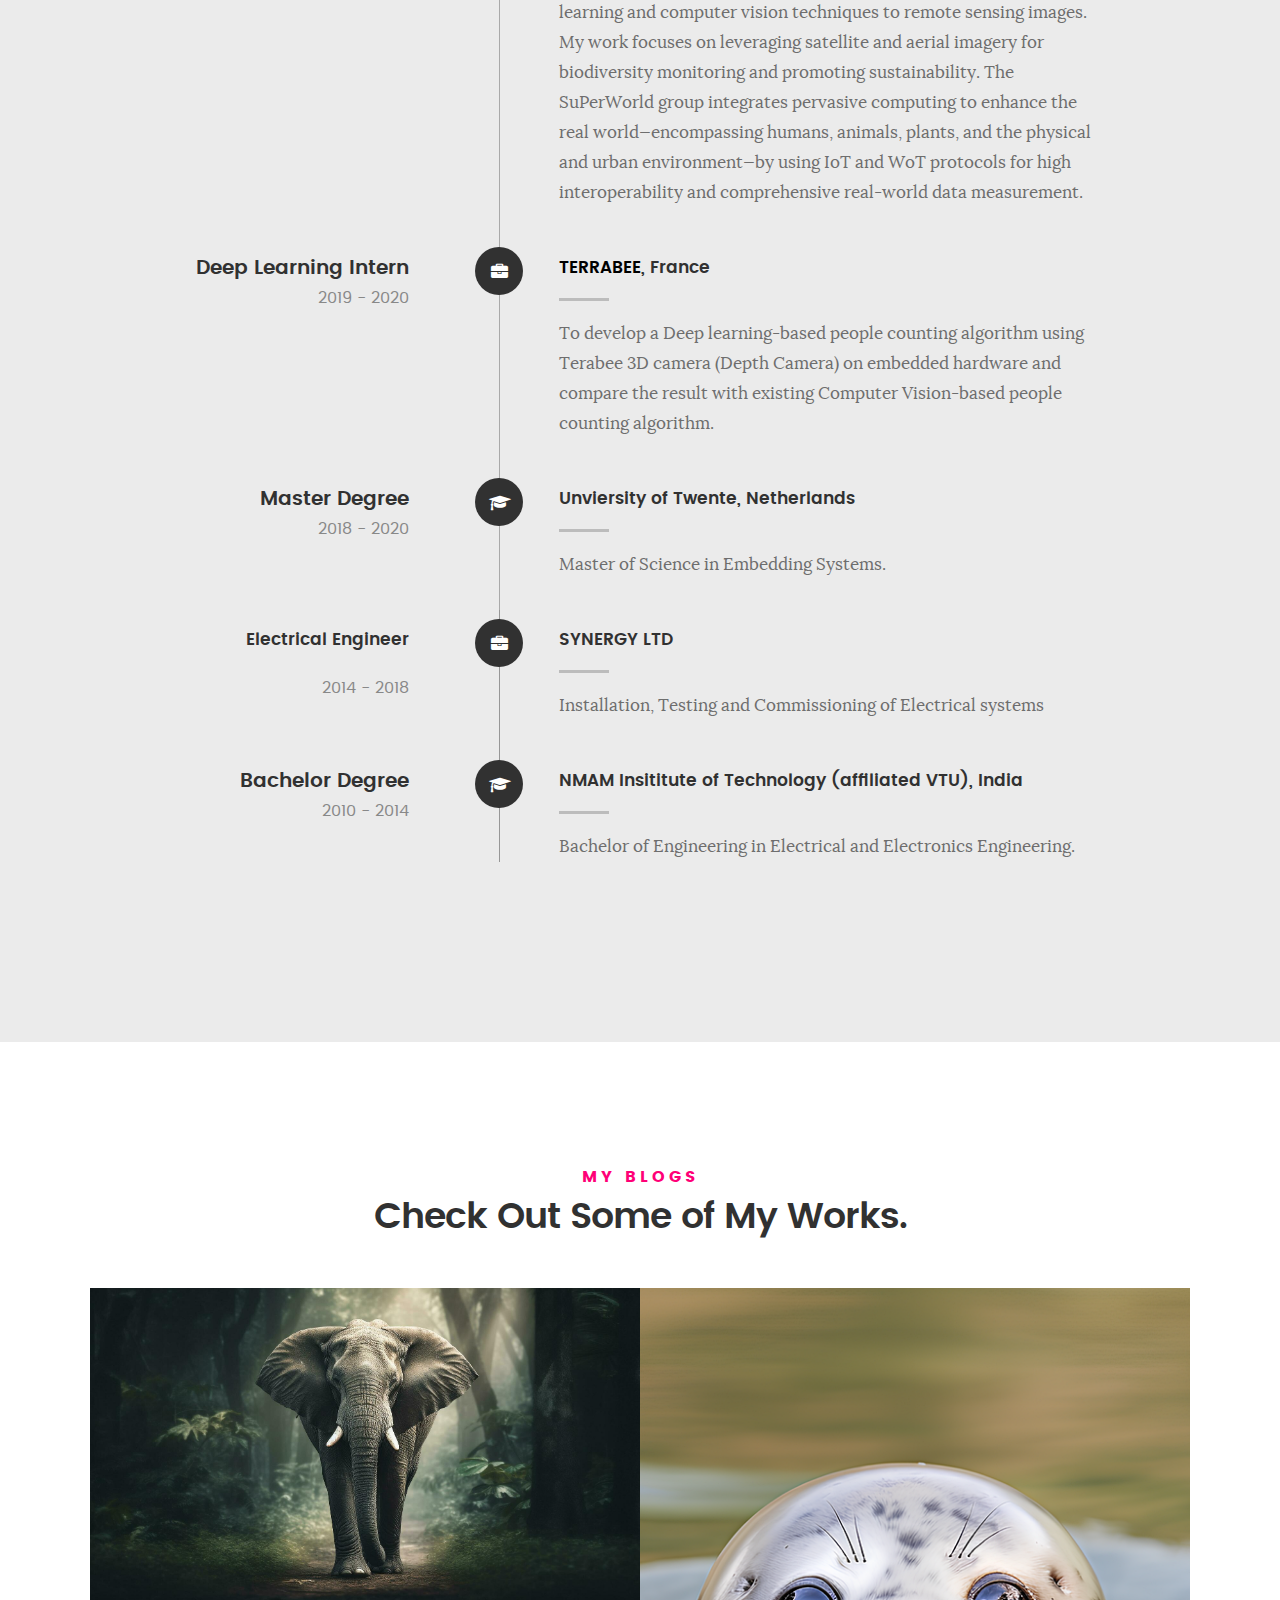
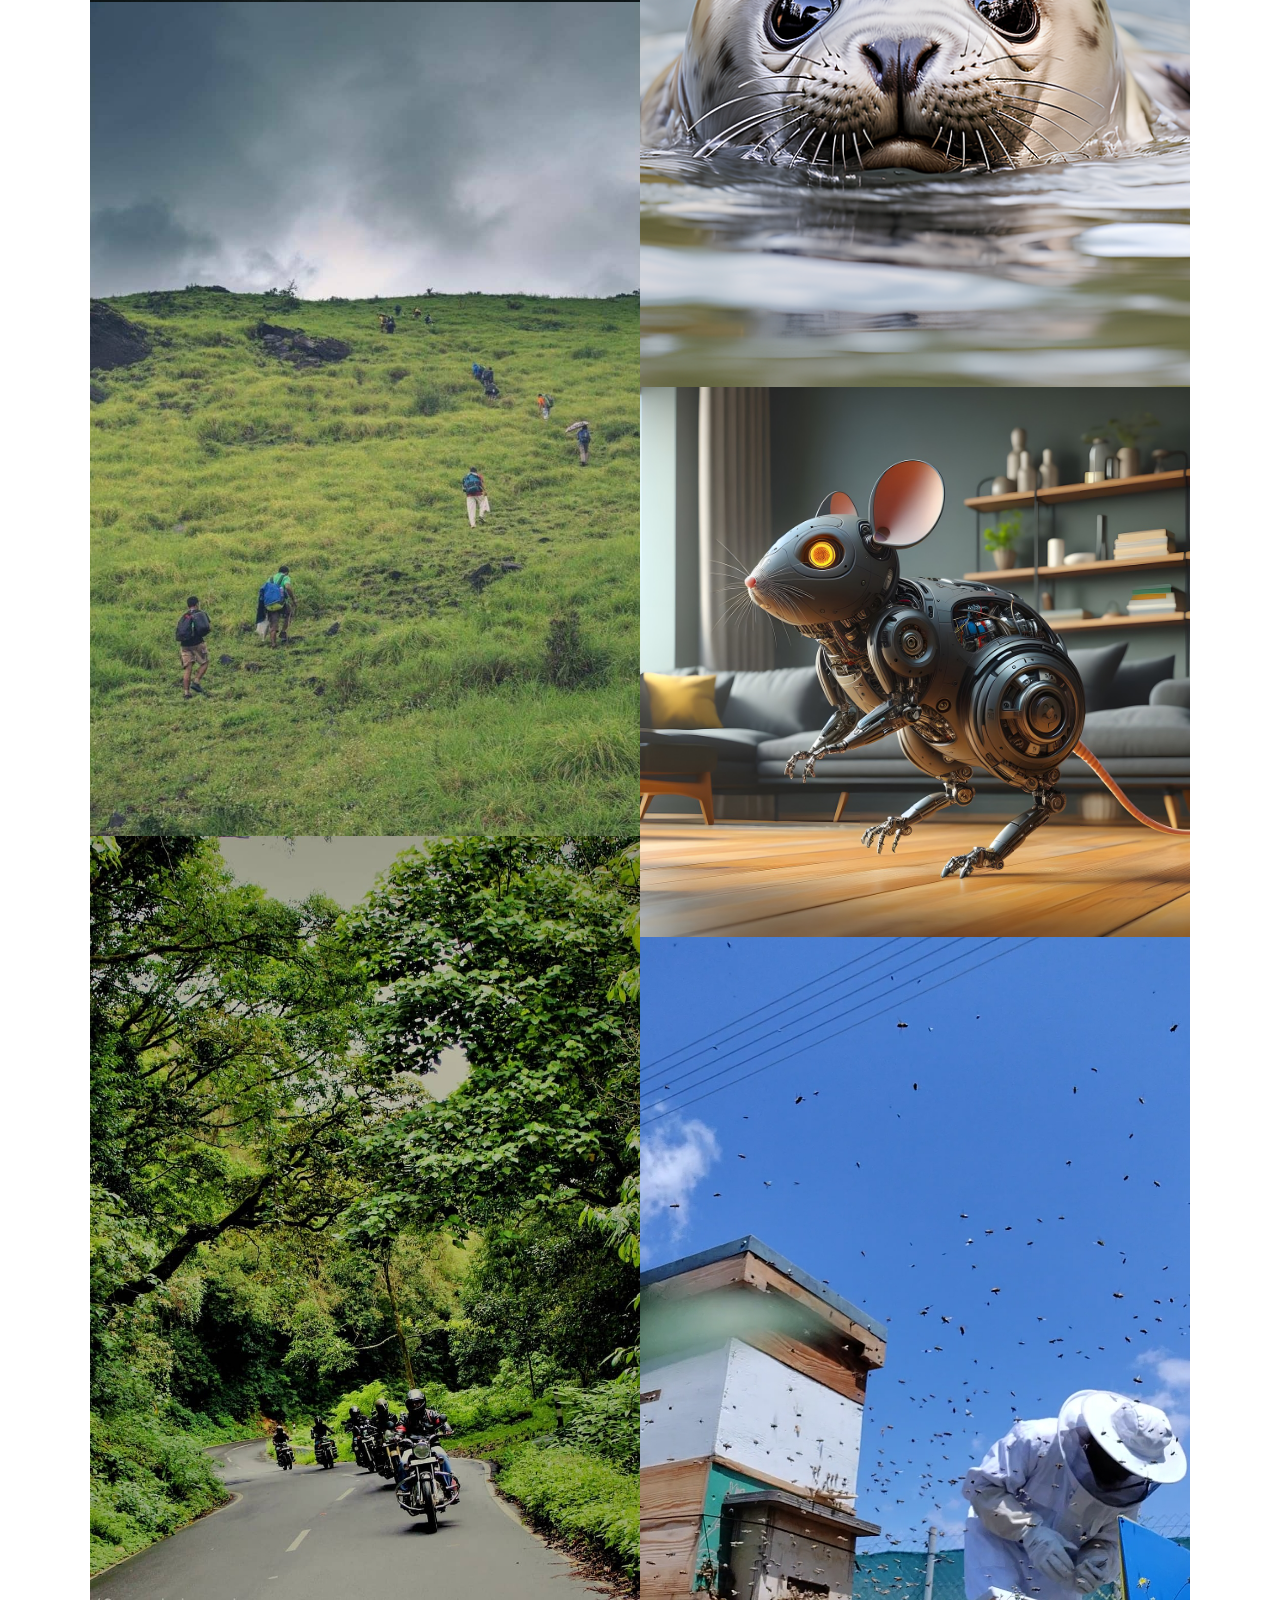
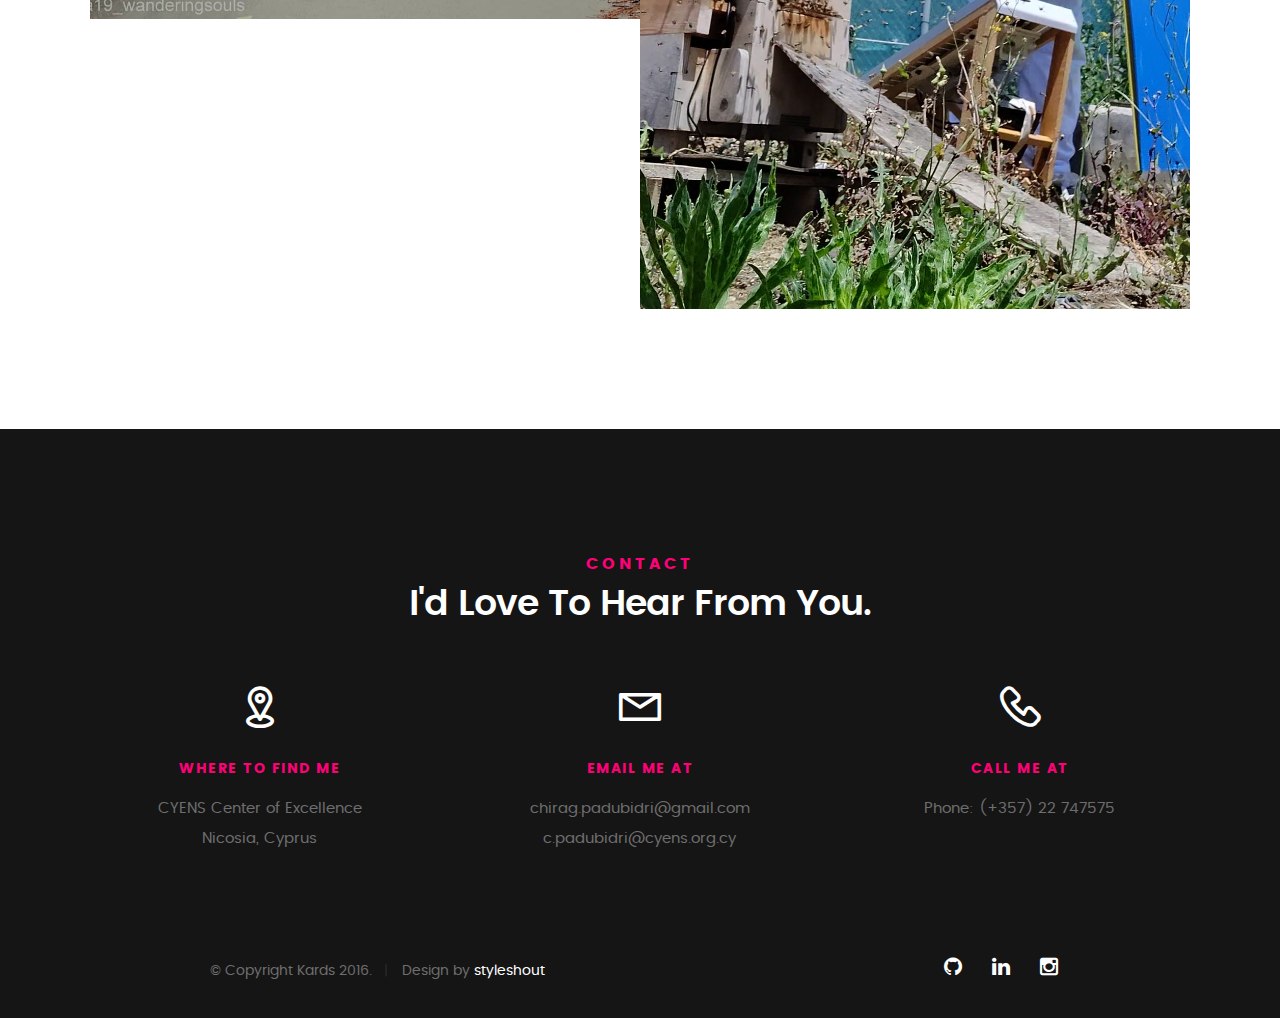
==== commit 90506786: "Update cv name" ====
--- a/index.html
+++ b/index.html
@@ -290,7 +290,7 @@
 			<div class="col-twelve">
 			 <!-- <h3 style="text-align: center;">Research Interests</h3> -->
 				<!-- <a href="#contact" title="Research Interest" class="button stroke smoothscroll">Contact Me</a> -->
-				<a href="images/download/cv_CPP.pdf" title="Download CV" class="button button-primary">Download CV</a>
+				<a href="images/download/cv_cpp.pdf" title="Download CV" class="button button-primary">Download CV</a>
 			</div>   		
 		</div>
 
